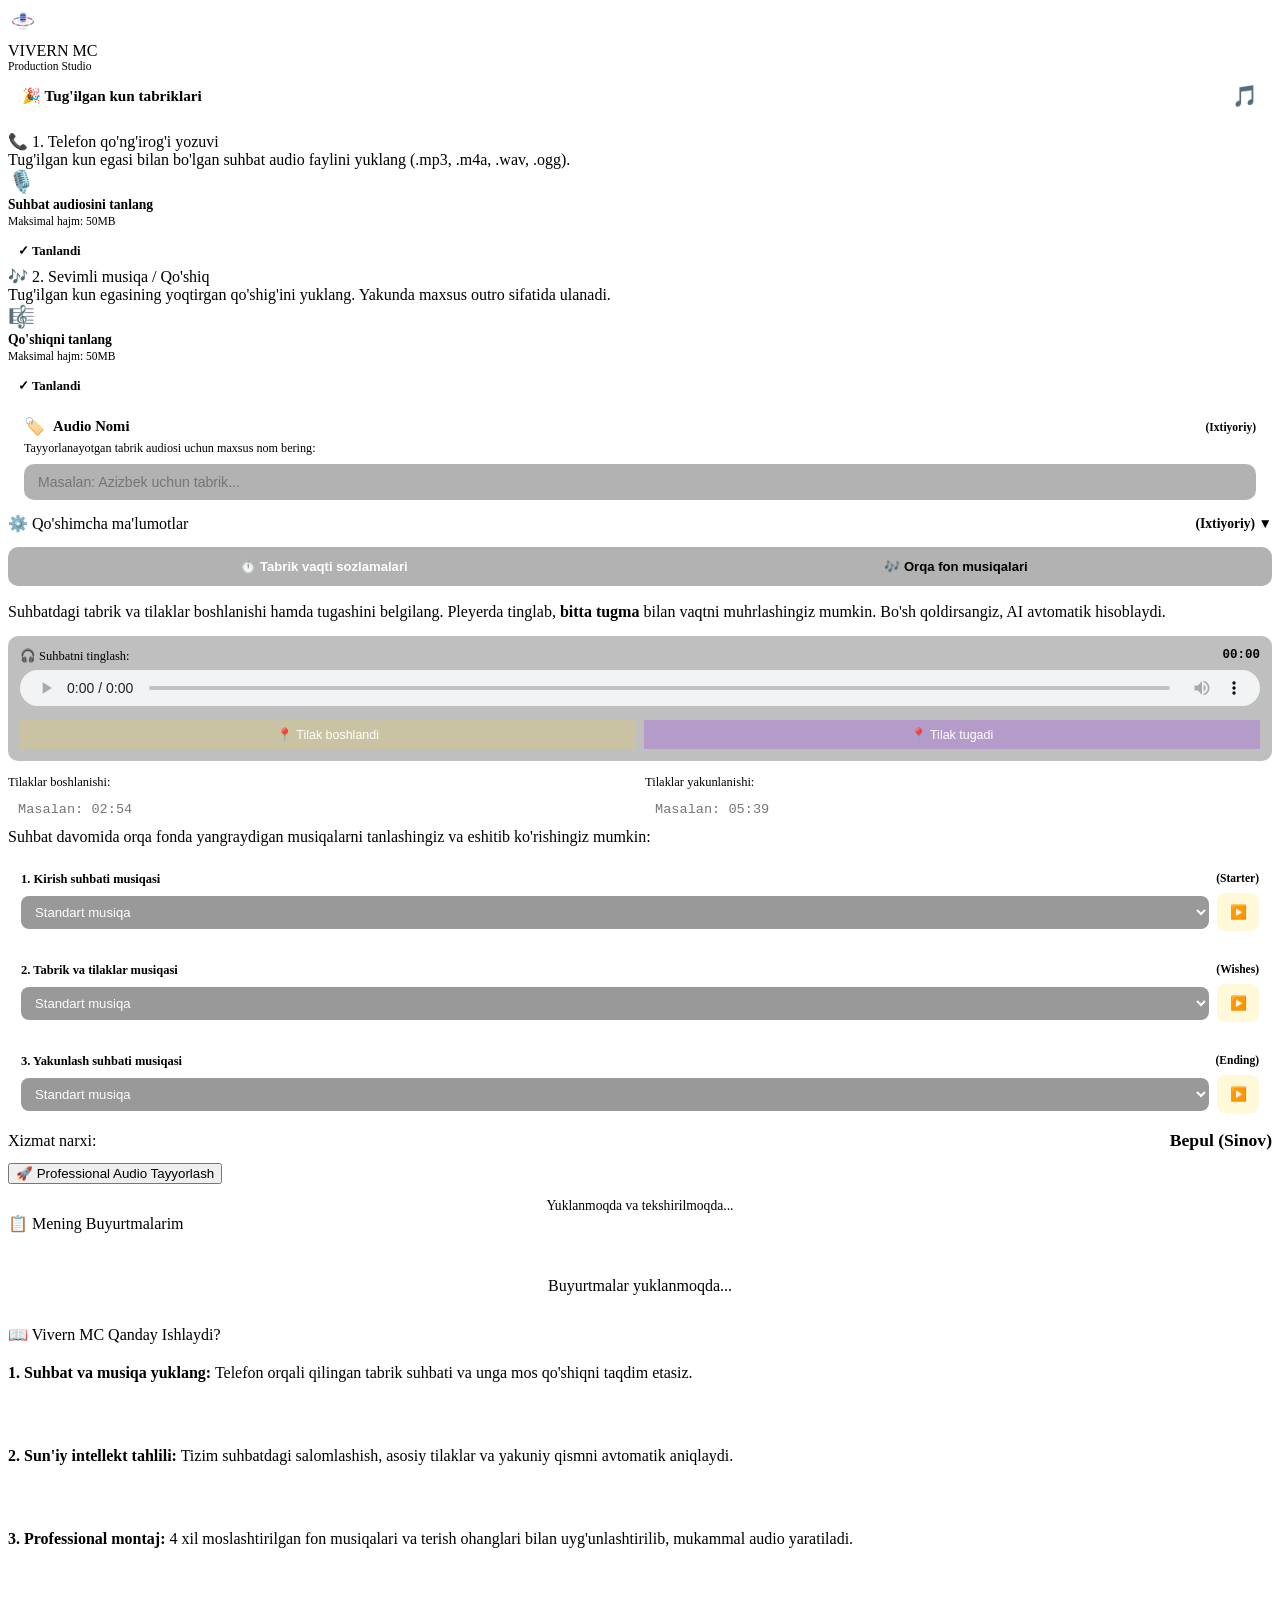
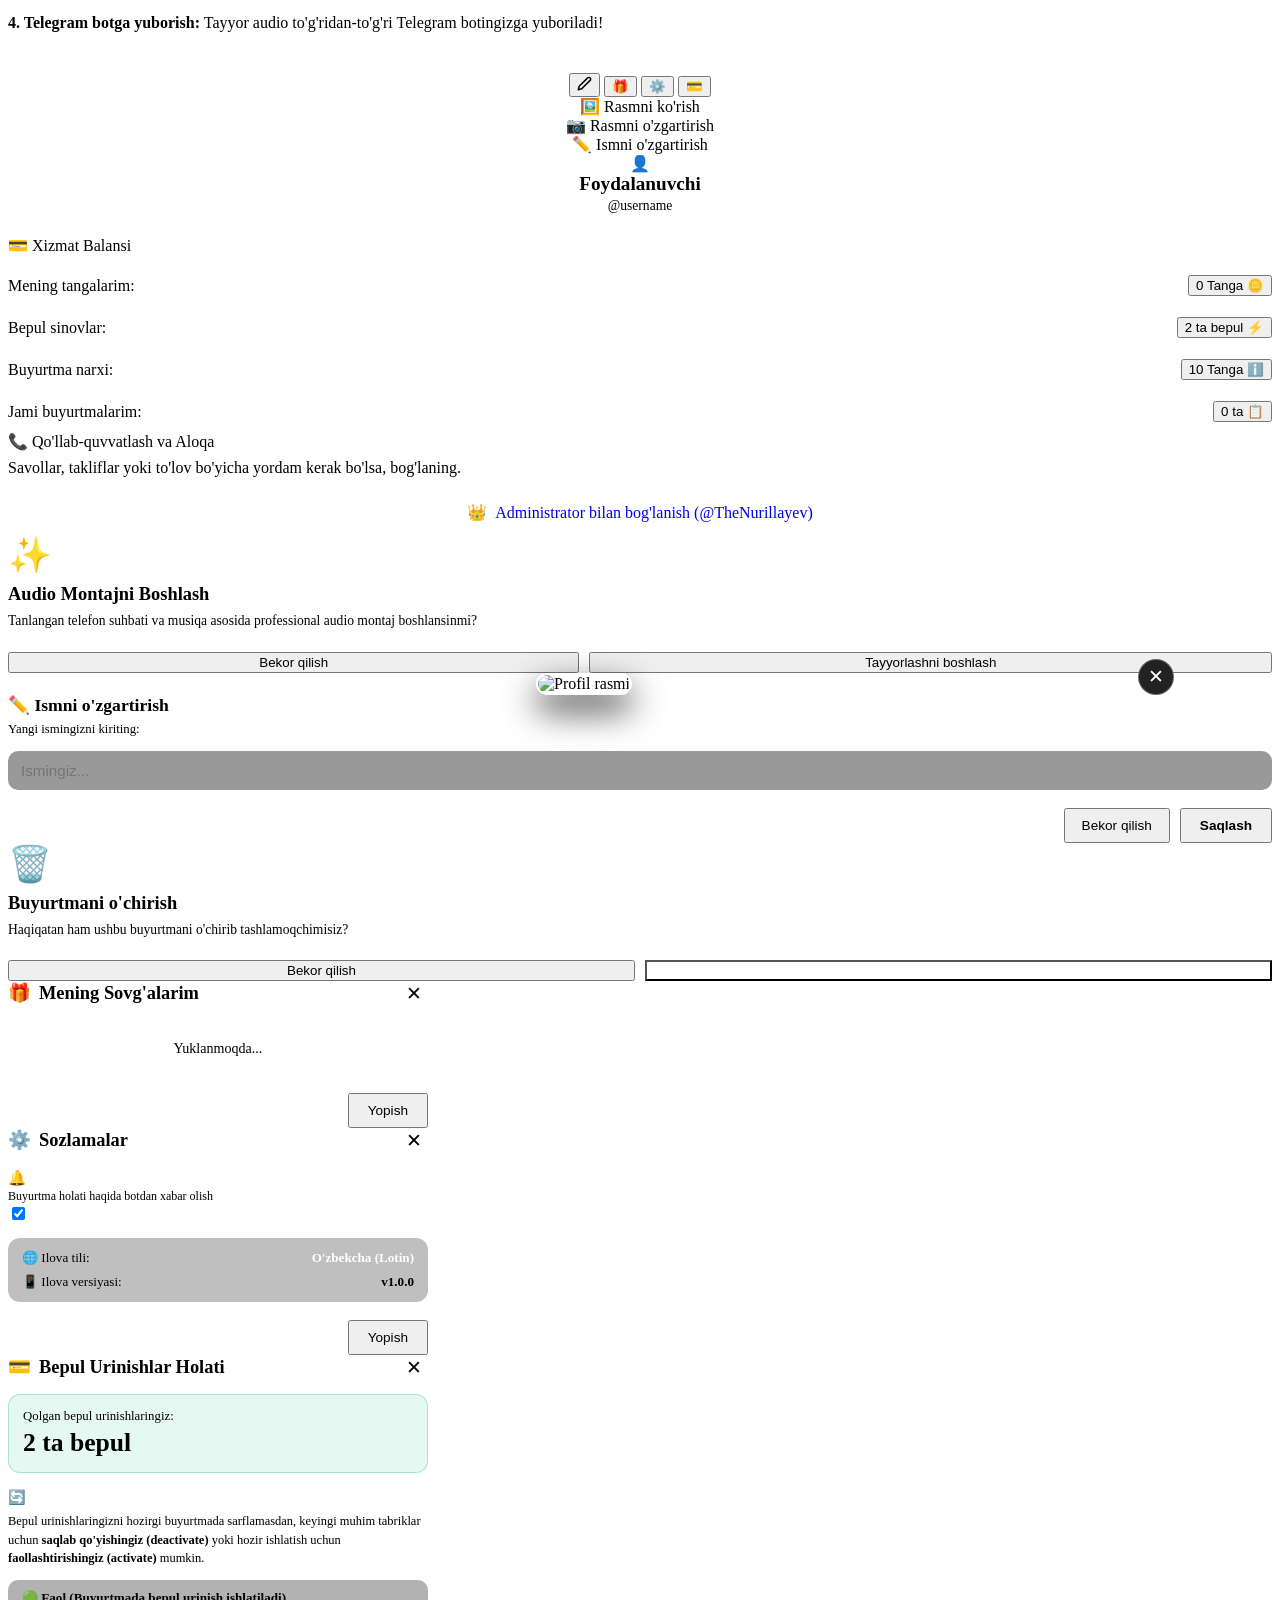
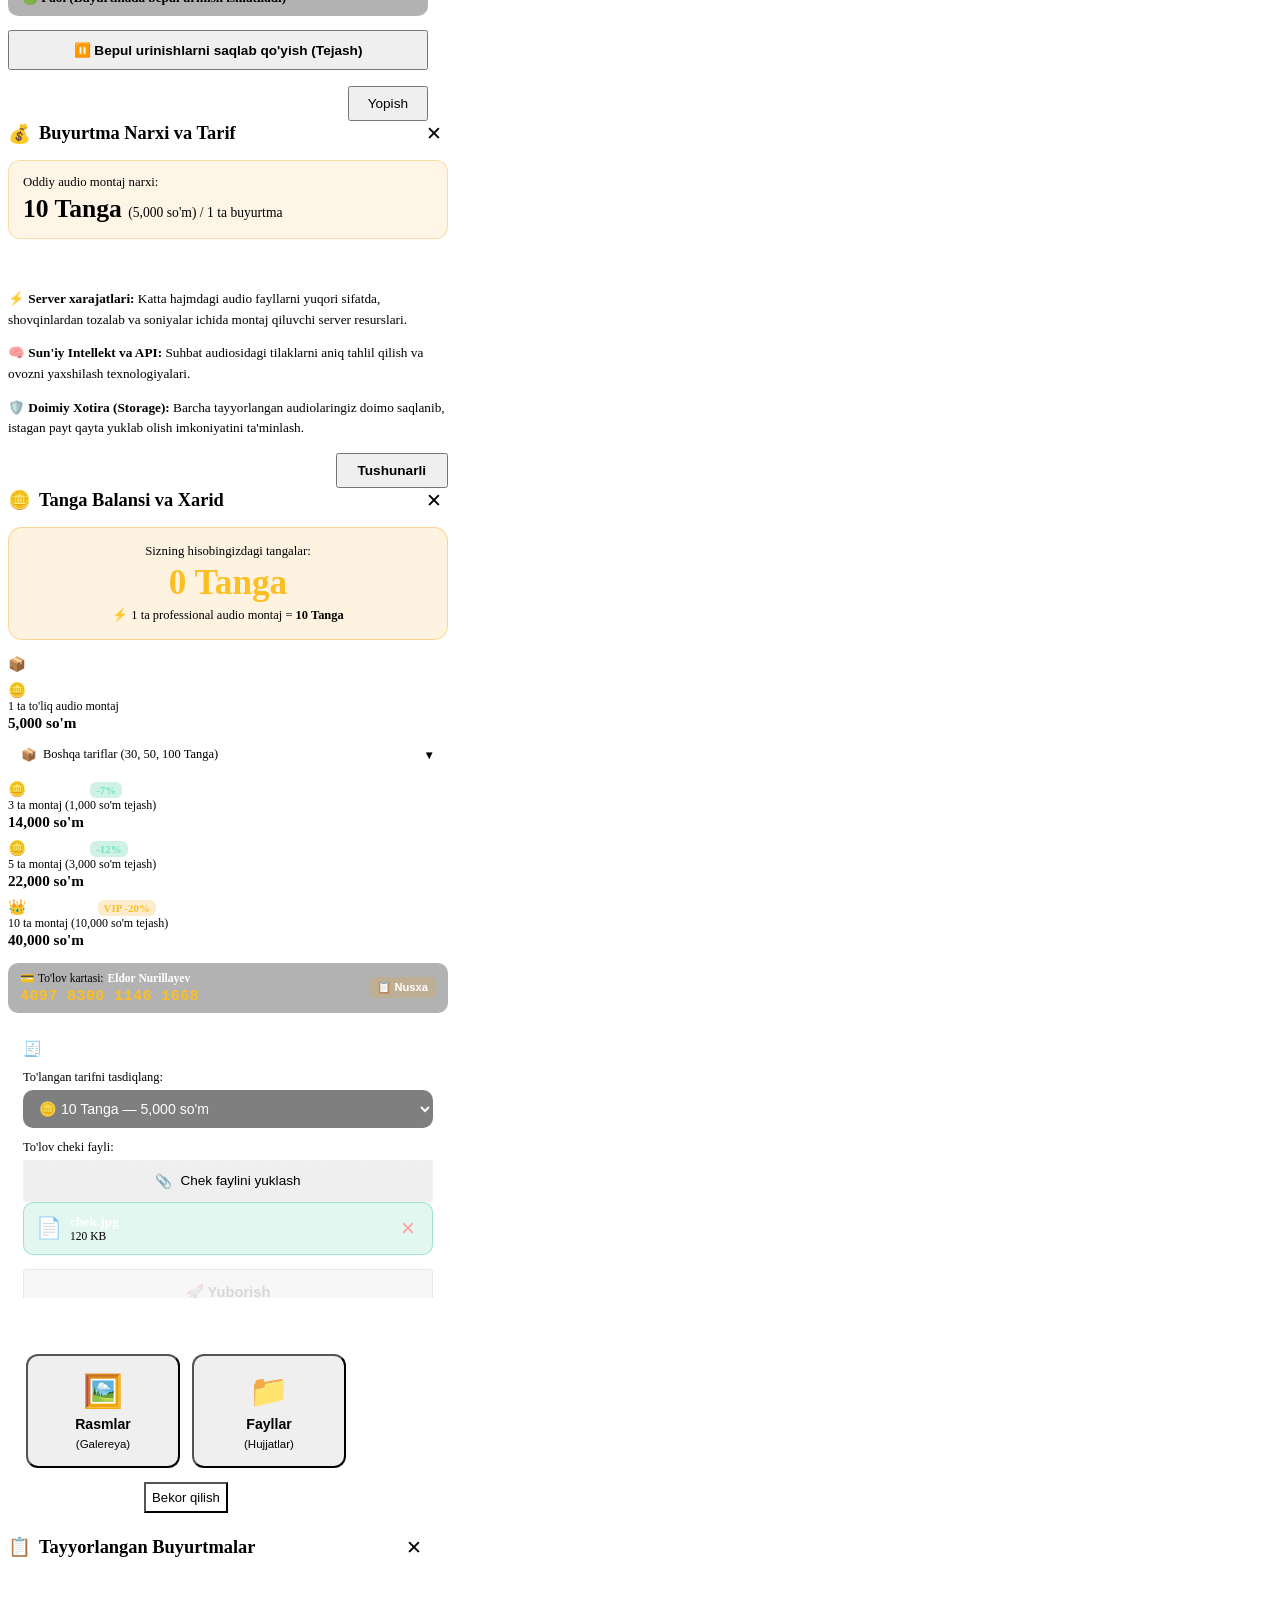
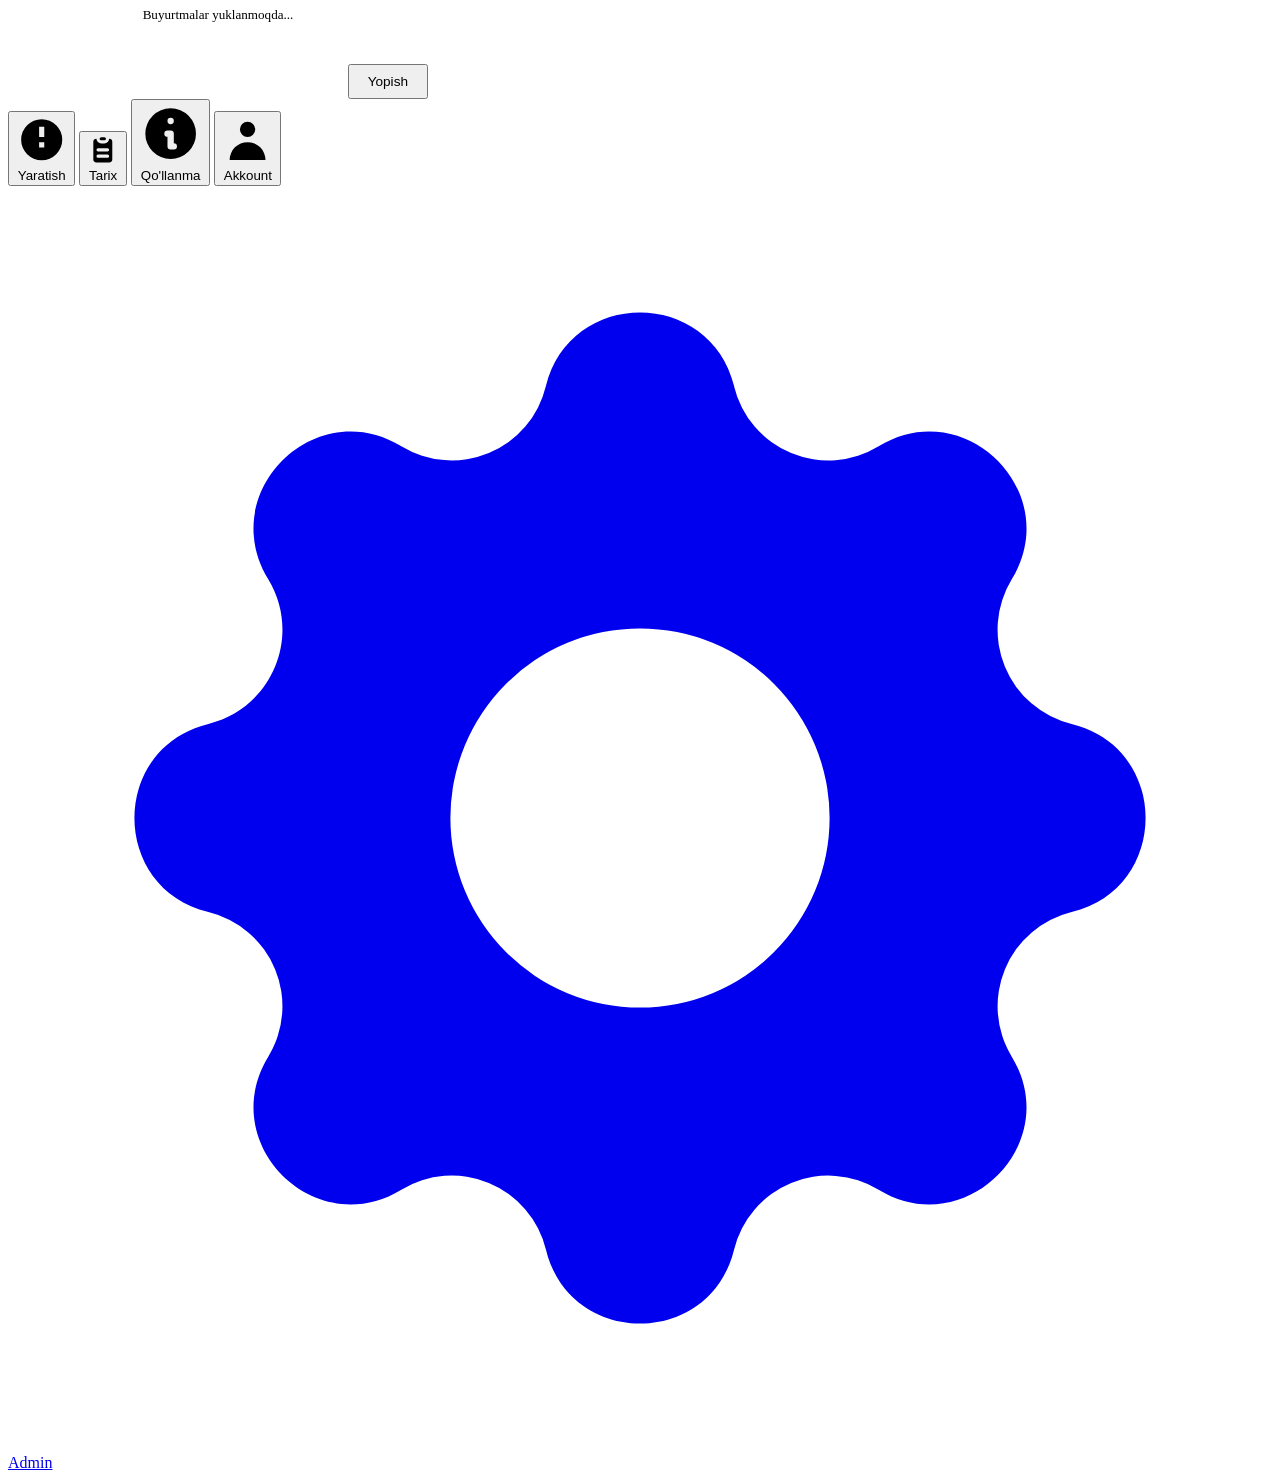
==== web/index.html @ ee648dfe "Implement 1.1x pop animation for all windows, add cache-busting version params and anti-cache middle" ====
<!DOCTYPE html>
<html lang="uz">
<head>
  <meta charset="UTF-8">
  <meta name="viewport" content="width=device-width, initial-scale=1.0, maximum-scale=1.0, user-scalable=no">
  <meta http-equiv="Cache-Control" content="no-cache, no-store, must-revalidate">
  <meta http-equiv="Pragma" content="no-cache">
  <meta http-equiv="Expires" content="0">
  <title>Vivern MC - Audio Production</title>
  <link rel="stylesheet" href="/static/css/app.css?v=20261123_11x">
  <script src="https://telegram.org/js/telegram-web-app.js"></script>
</head>
<body>
  <!-- Header -->
  <header>
    <div class="brand">
      <div class="brand-icon" title="Vivern MC Studio">
        <div class="futuristic-mic-wrap">
          <svg class="futuristic-mic-svg" viewBox="0 0 40 40" width="30" height="30" fill="none">
            <defs>
              <linearGradient id="cyberMicGrad" x1="0%" y1="0%" x2="100%" y2="100%">
                <stop offset="0%" stop-color="#38bdf8"/>
                <stop offset="45%" stop-color="#818cf8"/>
                <stop offset="100%" stop-color="#f59e0b"/>
              </linearGradient>
              <linearGradient id="cyberRingGrad" x1="0%" y1="0%" x2="100%" y2="100%">
                <stop offset="0%" stop-color="#f59e0b"/>
                <stop offset="50%" stop-color="#ec4899"/>
                <stop offset="100%" stop-color="#06b6d4"/>
              </linearGradient>
            </defs>
            <ellipse class="f-ring-1" cx="20" cy="18" rx="14" ry="5.5" stroke="url(#cyberRingGrad)" stroke-width="1.8" stroke-dasharray="6 3" fill="none"/>
            <g class="f-mic-core">
              <rect x="15.5" y="6" width="9" height="14" rx="4.5" fill="url(#cyberMicGrad)" stroke="#ffffff" stroke-width="0.8"/>
              <line x1="16.5" y1="9.5" x2="23.5" y2="9.5" stroke="#0f172a" stroke-width="1"/>
              <line x1="16.5" y1="12.5" x2="23.5" y2="12.5" stroke="#0f172a" stroke-width="1"/>
              <line x1="16.5" y1="15.5" x2="23.5" y2="15.5" stroke="#0f172a" stroke-width="1"/>
              <circle cx="20" cy="17.5" r="1" fill="#38bdf8" />
              <path d="M13 16 C13 21.5 27 21.5 27 16" stroke="#e2e8f0" stroke-width="1.5" stroke-linecap="round" fill="none"/>
              <line x1="20" y1="21.5" x2="20" y2="27" stroke="#e2e8f0" stroke-width="1.8" stroke-linecap="round"/>
              <ellipse cx="20" cy="27.5" rx="5.5" ry="1.6" fill="#e2e8f0"/>
            </g>
            <ellipse class="f-ring-2" cx="20" cy="18" rx="14" ry="5.5" stroke="url(#cyberMicGrad)" stroke-width="1.3" fill="none" opacity="0.7"/>
          </svg>
        </div>
      </div>
      <div>
        <div class="brand-title">VIVERN MC</div>
        <div style="font-size: 0.72rem; color: var(--text-muted);">Production Studio</div>
      </div>
    </div>
    <div class="user-badge" style="display:none;">
      <span id="user-name"></span>
      <span id="trial-badge"></span>
    </div>
  </header>

  <!-- Main Content Area -->
  <main>
    <div id="global-error" class="card hidden" style="background: rgba(239,68,68,0.15); border-color: var(--danger-color); color: #fca5a5;"></div>

    <!-- Page: Create Audio -->
    <div id="page-create" class="tab-content">
      <div class="status-banner" style="padding: 12px 14px; margin-bottom: 12px; display: flex; justify-content: space-between; align-items: center;">
        <div style="font-weight: 700; font-size: 0.95rem;">🎉 Tug'ilgan kun tabriklari</div>
        <div style="font-size: 1.3rem;">🎵</div>
      </div>

      <!-- Upload 1: Original Phone Call Recording -->
      <div class="card upload-card">
        <div class="card-title">
          <span>📞</span> 1. Telefon qo'ng'irog'i yozuvi
        </div>
        <div class="card-desc">
          Tug'ilgan kun egasi bilan bo'lgan suhbat audio faylini yuklang (.mp3, .m4a, .wav, .ogg).
        </div>
        <div class="upload-box" id="drop-original" onclick="document.getElementById('input-original').click()">
          <input type="file" id="input-original" accept="audio/*,.mp3,.m4a,.wav,.ogg,.aac" style="display:none">
          <div style="font-size: 1.35rem; margin-bottom: 2px;">🎙️</div>
          <div style="font-weight: 600; font-size: 0.85rem;">Suhbat audiosini tanlang</div>
          <div style="font-size: 0.72rem; color: var(--text-muted); margin-top: 2px;">Maksimal hajm: 50MB</div>
        </div>
        <div id="file-info-original" class="file-chosen hidden" style="padding: 8px 10px; margin-top: 6px;">
          <span id="filename-original" style="font-weight: 500; font-size: 0.8rem; word-break: break-all;"></span>
          <span style="color: var(--accent-emerald); font-weight: bold; font-size: 0.8rem;">✓ Tanlandi</span>
        </div>
      </div>

      <!-- Upload 2: Special Music -->
      <div class="card upload-card">
        <div class="card-title">
          <span>🎶</span> 2. Sevimli musiqa / Qo'shiq
        </div>
        <div class="card-desc">
          Tug'ilgan kun egasining yoqtirgan qo'shig'ini yuklang. Yakunda maxsus outro sifatida ulanadi.
        </div>
        <div class="upload-box" id="drop-special" onclick="document.getElementById('input-special').click()">
          <input type="file" id="input-special" accept="audio/*,.mp3,.m4a,.wav,.ogg,.aac" style="display:none">
          <div style="font-size: 1.35rem; margin-bottom: 2px;">🎼</div>
          <div style="font-weight: 600; font-size: 0.85rem;">Qo'shiqni tanlang</div>
          <div style="font-size: 0.72rem; color: var(--text-muted); margin-top: 2px;">Maksimal hajm: 50MB</div>
        </div>
        <div id="file-info-special" class="file-chosen hidden" style="padding: 8px 10px; margin-top: 6px;">
          <span id="filename-special" style="font-weight: 500; font-size: 0.8rem; word-break: break-all;"></span>
          <span style="color: var(--accent-emerald); font-weight: bold; font-size: 0.8rem;">✓ Tanlandi</span>
        </div>
      </div>

      <!-- Step 3 / Optional: Audio Nomi (Custom Audio Name) -->
      <div class="card" style="padding: 14px 16px;">
        <div style="font-weight: 600; font-size: 0.92rem; margin-bottom: 4px; display: flex; align-items: center; justify-content: space-between;">
          <div style="display: flex; align-items: center; gap: 8px;">
            <span style="font-size: 1.05rem; color: var(--accent-gold);">🏷️</span>
            <span>Audio Nomi</span>
          </div>
          <span style="font-size: 0.72rem; color: var(--text-muted);">(Ixtiyoriy)</span>
        </div>
        <div style="font-size: 0.76rem; color: var(--text-muted); margin-bottom: 8px;">
          Tayyorlanayotgan tabrik audiosi uchun maxsus nom bering:
        </div>
        <input 
          type="text" 
          id="input-audio-title" 
          maxlength="80" 
          placeholder="Masalan: Azizbek uchun tabrik..." 
          style="width: 100%; padding: 10px 14px; border-radius: 10px; background: rgba(0,0,0,0.3); border: 1px solid var(--border-color); color: #fff; font-size: 0.88rem; box-sizing: border-box;"
        />
      </div>

      <!-- Optional Extra Settings (Timing & Background Music) -->
      <div class="card">
        <div style="display: flex; justify-content: space-between; align-items: center; cursor: pointer;" onclick="toggleExtraSettings()">
          <div class="card-title" style="margin-bottom: 0;">
            <span>⚙️</span> Qo'shimcha ma'lumotlar
          </div>
          <span id="extra-settings-chevron" style="color: var(--accent-gold); font-size: 0.85rem; font-weight: 600;">(Ixtiyoriy) ▼</span>
        </div>
        <div id="extra-settings-content" class="hidden" style="margin-top: 14px;">
          <!-- 2 Sub-Tabs / Buttons -->
          <div style="display: flex; gap: 8px; margin-bottom: 14px; background: rgba(0,0,0,0.3); padding: 4px; border-radius: 10px; border: 1px solid var(--border-color);">
            <button type="button" id="tab-btn-timing" class="extra-tab-btn active" onclick="switchExtraTab('timing')" style="flex: 1; padding: 8px 10px; border-radius: 8px; border: none; font-size: 0.82rem; font-weight: 600; cursor: pointer; transition: all 0.2s; background: var(--accent-purple); color: #fff;">
              ⏱️ Tabrik vaqti sozlamalari
            </button>
            <button type="button" id="tab-btn-bgmusic" class="extra-tab-btn" onclick="switchExtraTab('bgmusic')" style="flex: 1; padding: 8px 10px; border-radius: 8px; border: none; font-size: 0.82rem; font-weight: 600; cursor: pointer; transition: all 0.2s; background: transparent; color: var(--text-muted);">
              🎶 Orqa fon musiqalari
            </button>
          </div>

          <!-- Section 1: Tabrik vaqti sozlamalari -->
          <div id="subtab-timing">
            <div class="card-desc" style="margin-bottom: 12px; line-height: 1.5;">
              Suhbatdagi tabrik va tilaklar boshlanishi hamda tugashini belgilang. Pleyerda tinglab, <b>bitta tugma</b> bilan vaqtni muhrlashingiz mumkin. Bo'sh qoldirsangiz, AI avtomatik hisoblaydi.
            </div>

            <!-- In-App Audio Player for Original Recording -->
            <div id="player-container" class="hidden" style="background: rgba(0,0,0,0.25); padding: 12px; border-radius: 10px; margin-bottom: 14px; border: 1px solid var(--border-color);">
              <div style="font-size: 0.78rem; color: var(--text-muted); margin-bottom: 6px; display: flex; justify-content: space-between;">
                <span>🎧 Suhbatni tinglash:</span>
                <span id="player-time-display" style="color: var(--accent-gold); font-family: monospace; font-weight: bold;">00:00</span>
              </div>
              <audio id="audio-preview-original" controls style="width: 100%; height: 36px; border-radius: 6px; margin-bottom: 10px;"></audio>
              
              <div style="display: grid; grid-template-columns: 1fr 1fr; gap: 8px;">
                <button type="button" class="btn" style="background: rgba(255,215,0,0.15); border: 1px solid var(--accent-gold); color: #fff; font-size: 0.78rem; padding: 7px 5px; cursor: pointer;" onclick="markCurrentTimeToWishesStart()">
                  📍 Tilak boshlandi
                </button>
                <button type="button" class="btn" style="background: rgba(147,51,234,0.25); border: 1px solid var(--accent-purple); color: #fff; font-size: 0.78rem; padding: 7px 5px; cursor: pointer;" onclick="markCurrentTimeToWishesEnd()">
                  📍 Tilak tugadi
                </button>
              </div>
            </div>

            <div style="display: grid; grid-template-columns: 1fr 1fr; gap: 10px;">
              <div>
                <label style="font-size: 0.78rem; color: var(--text-muted); display: block; margin-bottom: 4px;">Tilaklar boshlanishi:</label>
                <input type="text" id="input-wishes-start" placeholder="Masalan: 02:54" style="width: 100%; padding: 8px 10px; background: rgba(255,255,255,0.05); border: 1px solid var(--border-color); border-radius: 8px; color: #fff; font-size: 0.85rem; font-family: monospace;">
              </div>
              <div>
                <label style="font-size: 0.78rem; color: var(--text-muted); display: block; margin-bottom: 4px;">Tilaklar yakunlanishi:</label>
                <input type="text" id="input-wishes-end" placeholder="Masalan: 05:39" style="width: 100%; padding: 8px 10px; background: rgba(255,255,255,0.05); border: 1px solid var(--border-color); border-radius: 8px; color: #fff; font-size: 0.85rem; font-family: monospace;">
              </div>
            </div>
          </div>

          <!-- Section 2: Orqa fon musiqalari -->
          <div id="subtab-bgmusic" class="hidden">
            <div class="card-desc" style="margin-bottom: 12px; line-height: 1.5;">
              Suhbat davomida orqa fonda yangraydigan musiqalarni tanlashingiz va eshitib ko'rishingiz mumkin:
            </div>

            <!-- Starter Music -->
            <div style="background: rgba(255,255,255,0.03); padding: 10px 12px; border-radius: 10px; margin-bottom: 10px; border: 1px solid rgba(255,255,255,0.08); box-sizing: border-box;">
              <label style="font-size: 0.78rem; font-weight: 600; color: var(--text-muted); display: flex; justify-content: space-between; margin-bottom: 6px;">
                <span>1. Kirish suhbati musiqasi</span>
                <span style="color: var(--accent-gold); font-size: 0.72rem;">(Starter)</span>
              </label>
              <div style="display: flex; gap: 8px; align-items: center; width: 100%; box-sizing: border-box;">
                <select id="select-starter-music" style="flex: 1 1 0; min-width: 0; width: 100%; padding: 8px 10px; background: rgba(0,0,0,0.4); border: 1px solid var(--border-color); border-radius: 8px; color: #fff; font-size: 0.82rem; text-overflow: ellipsis; white-space: nowrap; overflow: hidden;" onchange="onBgMusicSelectChange('starter')">
                  <option value="">Standart musiqa</option>
                </select>
                <button type="button" id="btn-preview-starter" class="btn" style="flex: 0 0 42px; width: 42px; height: 38px; padding: 0; display: inline-flex; align-items: center; justify-content: center; font-size: 0.85rem; background: rgba(255,215,0,0.15); border: 1px solid var(--accent-gold); color: #fff; border-radius: 8px; flex-shrink: 0;" onclick="togglePlayBgPreview('starter')">
                  ▶️
                </button>
              </div>
            </div>

            <!-- Wishes Music -->
            <div style="background: rgba(255,255,255,0.03); padding: 10px 12px; border-radius: 10px; margin-bottom: 10px; border: 1px solid rgba(255,255,255,0.08); box-sizing: border-box;">
              <label style="font-size: 0.78rem; font-weight: 600; color: var(--text-muted); display: flex; justify-content: space-between; margin-bottom: 6px;">
                <span>2. Tabrik va tilaklar musiqasi</span>
                <span style="color: var(--accent-gold); font-size: 0.72rem;">(Wishes)</span>
              </label>
              <div style="display: flex; gap: 8px; align-items: center; width: 100%; box-sizing: border-box;">
                <select id="select-wishes-music" style="flex: 1 1 0; min-width: 0; width: 100%; padding: 8px 10px; background: rgba(0,0,0,0.4); border: 1px solid var(--border-color); border-radius: 8px; color: #fff; font-size: 0.82rem; text-overflow: ellipsis; white-space: nowrap; overflow: hidden;" onchange="onBgMusicSelectChange('wishes')">
                  <option value="">Standart musiqa</option>
                </select>
                <button type="button" id="btn-preview-wishes" class="btn" style="flex: 0 0 42px; width: 42px; height: 38px; padding: 0; display: inline-flex; align-items: center; justify-content: center; font-size: 0.85rem; background: rgba(255,215,0,0.15); border: 1px solid var(--accent-gold); color: #fff; border-radius: 8px; flex-shrink: 0;" onclick="togglePlayBgPreview('wishes')">
                  ▶️
                </button>
              </div>
            </div>

            <!-- Ending Music -->
            <div style="background: rgba(255,255,255,0.03); padding: 10px 12px; border-radius: 10px; margin-bottom: 6px; border: 1px solid rgba(255,255,255,0.08); box-sizing: border-box;">
              <label style="font-size: 0.78rem; font-weight: 600; color: var(--text-muted); display: flex; justify-content: space-between; margin-bottom: 6px;">
                <span>3. Yakunlash suhbati musiqasi</span>
                <span style="color: var(--accent-gold); font-size: 0.72rem;">(Ending)</span>
              </label>
              <div style="display: flex; gap: 8px; align-items: center; width: 100%; box-sizing: border-box;">
                <select id="select-ending-music" style="flex: 1 1 0; min-width: 0; width: 100%; padding: 8px 10px; background: rgba(0,0,0,0.4); border: 1px solid var(--border-color); border-radius: 8px; color: #fff; font-size: 0.82rem; text-overflow: ellipsis; white-space: nowrap; overflow: hidden;" onchange="onBgMusicSelectChange('ending')">
                  <option value="">Standart musiqa</option>
                </select>
                <button type="button" id="btn-preview-ending" class="btn" style="flex: 0 0 42px; width: 42px; height: 38px; padding: 0; display: inline-flex; align-items: center; justify-content: center; font-size: 0.85rem; background: rgba(255,215,0,0.15); border: 1px solid var(--accent-gold); color: #fff; border-radius: 8px; flex-shrink: 0;" onclick="togglePlayBgPreview('ending')">
                  ▶️
                </button>
              </div>
            </div>
          </div>
        </div>
      </div>

      <!-- Price & Order summary -->
      <div class="card">
        <div style="display: flex; justify-content: space-between; align-items: center; margin-bottom: 12px;">
          <span style="color: var(--text-muted);">Xizmat narxi:</span>
          <span id="order-price-label" style="font-weight: 700; color: var(--accent-gold); font-size: 1.1rem;">Bepul (Sinov)</span>
        </div>
        <button id="btn-submit-order" class="btn btn-primary" onclick="openConfirmModal()">
          🚀 Professional Audio Tayyorlash
        </button>
        <div id="upload-progress-container" class="hidden" style="margin-top: 14px; text-align: center;">
          <div class="spinner"></div>
          <div id="upload-progress-text" style="font-size: 0.85rem; margin-top: 8px; color: var(--text-muted);">
            Yuklanmoqda va tekshirilmoqda...
          </div>
        </div>
      </div>
    </div>

    <!-- Page: Orders History -->
    <div id="page-orders" class="tab-content hidden">
      <div class="card-title" style="margin-bottom: 14px;">
        <span>📋</span> Mening Buyurtmalarim
      </div>
      <div id="orders-list">
        <div style="text-align:center; padding: 30px; color: var(--text-muted);">
          Buyurtmalar yuklanmoqda...
        </div>
      </div>
    </div>

    <!-- Page: Instructions -->
    <div id="page-instructions" class="tab-content hidden">
      <div class="card">
        <div class="card-title">📖 Vivern MC Qanday Ishlaydi?</div>
        <div class="card-desc" style="margin-top: 10px; line-height: 1.6;">
          <p><b>1. Suhbat va musiqa yuklang:</b> Telefon orqali qilingan tabrik suhbati va unga mos qo'shiqni taqdim etasiz.</p>
          <br>
          <p><b>2. Sun'iy intellekt tahlili:</b> Tizim suhbatdagi salomlashish, asosiy tilaklar va yakuniy qismni avtomatik aniqlaydi.</p>
          <br>
          <p><b>3. Professional montaj:</b> 4 xil moslashtirilgan fon musiqalari va terish ohanglari bilan uyg'unlashtirilib, mukammal audio yaratiladi.</p>
          <br>
          <p><b>4. Telegram botga yuborish:</b> Tayyor audio to'g'ridan-to'g'ri Telegram botingizga yuboriladi!</p>
        </div>
      </div>
    </div>

    <!-- Page: Account Details -->
    <div id="page-account" class="tab-content hidden">
      <div class="card" style="position: relative; text-align: center; padding: 22px 20px; min-height: 180px; display: flex; flex-direction: column; justify-content: center; align-items: center; box-sizing: border-box;">
        <!-- Vertical Actions Stack: Pencil, Gift, Settings, Balance (Images 2 & 4) -->
        <div class="profile-actions-stack">
          <button type="button" class="btn-profile-action" onclick="toggleProfileEditMenu(event)" title="Profilni tahrirlash">
            <svg viewBox="0 0 24 24" width="15" height="15" stroke="currentColor" stroke-width="2.3" fill="none" stroke-linecap="round" stroke-linejoin="round">
              <path d="M17 3a2.828 2.828 0 1 1 4 4L7.5 20.5 2 22l1.5-5.5L17 3z"></path>
            </svg>
          </button>
          <button type="button" class="btn-profile-action" onclick="openUserGiftsModal()" title="Sovg'alar">
            🎁
          </button>
          <button type="button" class="btn-profile-action" onclick="openUserSettingsModal()" title="Sozlamalar">
            ⚙️
          </button>
          <button type="button" class="btn-profile-action" onclick="openCoinBalanceModal()" title="Tanga Balansi">
            💳
          </button>
        </div>

        <!-- Dropdown Menu (Image 2) -->
        <div id="profile-edit-menu" class="profile-edit-dropdown hidden">
          <div class="profile-edit-item" onclick="openFullProfilePhoto()">
            <span>🖼️</span> Rasmni ko'rish
          </div>
          <div class="profile-edit-item" onclick="triggerProfilePhotoUpload()">
            <span>📷</span> Rasmni o'zgartirish
          </div>
          <div class="profile-edit-item" onclick="openChangeNameModal()">
            <span>✏️</span> Ismni o'zgartirish
          </div>
        </div>

        <div class="acc-avatar-wrapper" onclick="openFullProfilePhoto()" title="Profil rasmi">
          <div id="acc-avatar" class="acc-avatar-img">👤</div>
        </div>
        <input type="file" id="input-profile-photo" accept="image/*" style="display:none;" onchange="handleProfilePhotoSelected(event)">
        <div style="font-size: 1.2rem; font-weight: 700;" id="acc-name">Foydalanuvchi</div>
        <div style="font-size: 0.85rem; color: var(--text-muted); margin-top: 3px;" id="acc-username">@username</div>
      </div>

      <div class="card">
        <div class="card-title"><span>💳</span> Xizmat Balansi</div>
        
        <!-- Tangalar Balansi qatori (Image 4 & 5) -->
        <div style="display: flex; justify-content: space-between; align-items: center; margin-top: 10px; padding: 10px 0; border-bottom: 1px solid rgba(255,255,255,0.06);">
          <span style="color: var(--text-muted);">Mening tangalarim:</span>
          <button type="button" id="acc-coins-btn" class="btn-balance-pill pill-gold" onclick="openCoinBalanceModal()">
            <span id="acc-coins-status">0 Tanga</span> 🪙
          </button>
        </div>

        <!-- Bepul sinovlar qatori (Image 5: Lightning or Battery icon) -->
        <div style="display: flex; justify-content: space-between; align-items: center; padding: 10px 0; border-bottom: 1px solid rgba(255,255,255,0.06);">
          <span style="color: var(--text-muted);">Bepul sinovlar:</span>
          <button type="button" id="acc-trial-btn" class="btn-balance-pill pill-green" onclick="openTrialBalanceModal()">
            <span id="acc-trial-status">2 ta bepul</span> <span id="acc-trial-icon">⚡</span>
          </button>
        </div>

        <!-- Buyurtma narxi qatori (Item 5: 10 ta Tanga) -->
        <div style="display: flex; justify-content: space-between; align-items: center; padding: 10px 0; border-bottom: 1px solid rgba(255,255,255,0.06);">
          <span style="color: var(--text-muted);">Buyurtma narxi:</span>
          <button type="button" class="btn-balance-pill pill-orange" onclick="openPriceExplanationModal()">
            <span>10 Tanga</span> ℹ️
          </button>
        </div>

        <div style="display: flex; justify-content: space-between; align-items: center; padding: 10px 0;">
          <span style="color: var(--text-muted);">Jami buyurtmalarim:</span>
          <button type="button" id="acc-orders-btn" class="btn-balance-pill pill-blue" onclick="openCompletedOrdersModal()">
            <span id="acc-total-orders">0 ta</span> 📋
          </button>
        </div>
      </div>

      <div class="card">
        <div class="card-title"><span>📞</span> Qo'llab-quvvatlash va Aloqa</div>
        <div class="card-desc" style="margin: 8px 0 14px;">
          Savollar, takliflar yoki to'lov bo'yicha yordam kerak bo'lsa, bog'laning.
        </div>
        <a href="https://t.me/TheNurillayev" target="_blank" class="btn btn-secondary" style="display: flex; align-items: center; justify-content: center; gap: 8px; text-decoration: none; padding: 12px; border-radius: 10px;">
          <span>👑</span> Administrator bilan bog'lanish (@TheNurillayev)
        </a>
      </div>
    </div>
  </main>

  <!-- Confirmation Modal -->
  <div id="modal-confirm" class="modal-overlay hidden">
    <div class="modal-card">
      <div style="font-size: 2.2rem; margin-bottom: 8px;">✨</div>
      <div style="font-weight: 700; font-size: 1.15rem; margin-bottom: 6px;">Audio Montajni Boshlash</div>
      <div style="font-size: 0.85rem; color: var(--text-muted); line-height: 1.5; margin-bottom: 20px;">
        Tanlangan telefon suhbati va musiqa asosida professional audio montaj boshlansinmi?
      </div>
      <div style="display: flex; gap: 10px;">
        <button class="btn btn-secondary" style="flex: 1;" onclick="closeConfirmModal()">Bekor qilish</button>
        <button class="btn btn-primary" style="flex: 1.2;" onclick="proceedSubmitAudioOrder()">Tayyorlashni boshlash</button>
      </div>
    </div>
  </div>

  <!-- Modal: View Profile Photo (Open photo) -->
  <div id="modal-view-photo" class="modal-overlay hidden" onclick="if(event.target === this) closeViewPhotoModal()">
    <div style="position: relative; max-width: 90vw; max-height: 85vh; text-align: center;">
      <button onclick="closeViewPhotoModal()" style="position: absolute; top: -14px; right: -14px; width: 36px; height: 36px; border-radius: 50%; background: #222; border: 1px solid rgba(255,255,255,0.3); color: #fff; font-size: 1.2rem; cursor: pointer; display: flex; align-items: center; justify-content: center; z-index: 10;">✕</button>
      <img id="view-photo-img" src="" alt="Profil rasmi" style="max-width: 85vw; max-height: 75vh; border-radius: 16px; object-fit: contain; box-shadow: 0 15px 35px rgba(0,0,0,0.8); border: 2px solid rgba(255,255,255,0.15);">
    </div>
  </div>

  <!-- Modal: Change Profile Name -->
  <div id="modal-change-name" class="modal-overlay hidden" onclick="if(event.target === this) closeChangeNameModal()">
    <div class="modal-card" style="text-align: left;">
      <div style="font-weight: 700; font-size: 1.1rem; margin-bottom: 6px; color: var(--text-main);">✏️ Ismni o'zgartirish</div>
      <div style="font-size: 0.8rem; color: var(--text-muted); margin-bottom: 14px;">Yangi ismingizni kiriting:</div>
      <input 
        type="text" 
        id="input-change-name" 
        style="width: 100%; padding: 11px 13px; margin-bottom: 18px; border-radius: 10px; background: rgba(0,0,0,0.4); border: 1px solid var(--border-color); color: #fff; font-size: 0.95rem; box-sizing: border-box;" 
        placeholder="Ismingiz..."
        onkeydown="if(event.key === 'Enter') submitChangeName()"
      />
      <div style="display: flex; justify-content: flex-end; gap: 10px;">
        <button onclick="closeChangeNameModal()" class="btn btn-secondary" style="width: auto; padding: 8px 16px; font-size: 0.85rem;">Bekor qilish</button>
        <button onclick="submitChangeName()" class="btn btn-primary" style="width: auto; padding: 8px 18px; font-size: 0.85rem; font-weight: 700;">Saqlash</button>
      </div>
    </div>
  </div>

  <!-- Modal: Delete Order Confirmation (Image 4) -->
  <div id="modal-delete-order" class="modal-overlay hidden" onclick="if(event.target === this) closeDeleteOrderModal()">
    <div class="modal-card">
      <div style="font-size: 2.2rem; margin-bottom: 8px;">🗑️</div>
      <div style="font-weight: 700; font-size: 1.15rem; margin-bottom: 6px;">Buyurtmani o'chirish</div>
      <div style="font-size: 0.85rem; color: var(--text-muted); line-height: 1.5; margin-bottom: 20px;">
        Haqiqatan ham ushbu buyurtmani o'chirib tashlamoqchimisiz?
      </div>
      <div style="display: flex; gap: 10px;">
        <button class="btn btn-secondary" style="flex: 1;" onclick="closeDeleteOrderModal()">Bekor qilish</button>
        <button id="btn-confirm-delete-order" class="btn" style="flex: 1; background: var(--danger-color); color: #fff; font-weight: 700;" onclick="confirmDeleteOrder()">O'chirish</button>
      </div>
    </div>
  </div>

  <!-- Modal: User Gifts (Image 2) -->
  <div id="modal-user-gifts" class="modal-overlay hidden" onclick="if(event.target === this) closeUserGiftsModal()">
    <div class="modal-card" style="text-align: left; max-width: 420px;">
      <div style="display: flex; justify-content: space-between; align-items: center; margin-bottom: 14px;">
        <div style="font-weight: 700; font-size: 1.15rem; color: var(--text-main); display: flex; align-items: center; gap: 8px;">
          <span>🎁</span> Mening Sovg'alarim
        </div>
        <button onclick="closeUserGiftsModal()" style="background: none; border: none; color: var(--text-muted); font-size: 1.2rem; cursor: pointer;">✕</button>
      </div>
      <div id="user-gifts-content">
        <div style="text-align:center; padding: 20px 10px; color: var(--text-muted); font-size: 0.88rem;">
          Yuklanmoqda...
        </div>
      </div>
      <div style="margin-top: 16px; text-align: right;">
        <button onclick="closeUserGiftsModal()" class="btn btn-secondary" style="width: auto; padding: 8px 18px; font-size: 0.85rem;">Yopish</button>
      </div>
    </div>
  </div>

  <!-- Modal: User Settings (Image 2) -->
  <div id="modal-user-settings" class="modal-overlay hidden" onclick="if(event.target === this) closeUserSettingsModal()">
    <div class="modal-card" style="text-align: left; max-width: 420px;">
      <div style="display: flex; justify-content: space-between; align-items: center; margin-bottom: 16px;">
        <div style="font-weight: 700; font-size: 1.15rem; color: var(--text-main); display: flex; align-items: center; gap: 8px;">
          <span>⚙️</span> Sozlamalar
        </div>
        <button onclick="closeUserSettingsModal()" style="background: none; border: none; color: var(--text-muted); font-size: 1.2rem; cursor: pointer;">✕</button>
      </div>
      
      <div class="toggle-switch-wrapper" style="margin-bottom: 14px;">
        <div>
          <div style="font-weight: 600; font-size: 0.92rem; color: #fff;">🔔 Bildirishnomalar</div>
          <div style="font-size: 0.75rem; color: var(--text-muted); margin-top: 2px;">
            Buyurtma holati haqida botdan xabar olish
          </div>
        </div>
        <label class="toggle-switch">
          <input type="checkbox" id="setting-toggle-notifs" onchange="toggleNotificationsSetting(event)" checked>
          <span class="toggle-slider"></span>
        </label>
      </div>

      <div style="background: rgba(0,0,0,0.25); border: 1px solid var(--border-color); border-radius: 12px; padding: 12px 14px; font-size: 0.82rem; color: var(--text-muted); display: flex; flex-direction: column; gap: 8px;">
        <div style="display: flex; justify-content: space-between;">
          <span>🌐 Ilova tili:</span>
          <b style="color: #fff;">O'zbekcha (Lotin)</b>
        </div>
        <div style="display: flex; justify-content: space-between;">
          <span>📱 Ilova versiyasi:</span>
          <b style="color: var(--accent-gold);">v1.0.0</b>
        </div>
      </div>

      <div style="margin-top: 18px; text-align: right;">
        <button onclick="closeUserSettingsModal()" class="btn btn-secondary" style="width: auto; padding: 8px 18px; font-size: 0.85rem;">Yopish</button>
      </div>
    </div>
  </div>

  <!-- Modal: Trial Balance & Save for Later Toggle (Image 3) -->
  <div id="modal-trial-balance" class="modal-overlay hidden" onclick="if(event.target === this) closeTrialBalanceModal()">
    <div class="modal-card" style="text-align: left; max-width: 420px;">
      <div style="display: flex; justify-content: space-between; align-items: center; margin-bottom: 14px;">
        <div style="font-weight: 700; font-size: 1.15rem; color: var(--text-main); display: flex; align-items: center; gap: 8px;">
          <span>💳</span> Bepul Urinishlar Holati
        </div>
        <button onclick="closeTrialBalanceModal()" style="background: none; border: none; color: var(--text-muted); font-size: 1.2rem; cursor: pointer;">✕</button>
      </div>
      
      <div style="background: rgba(16, 185, 129, 0.1); border: 1px solid rgba(16, 185, 129, 0.3); border-radius: 12px; padding: 14px; margin-bottom: 16px;">
        <div style="font-size: 0.8rem; color: var(--text-muted);">Qolgan bepul urinishlaringiz:</div>
        <div id="modal-trial-count-display" style="font-size: 1.6rem; font-weight: 800; color: var(--accent-emerald); margin-top: 4px;">
          2 ta bepul
        </div>
      </div>

      <div style="margin-bottom: 16px;">
        <div style="font-weight: 600; font-size: 0.88rem; margin-bottom: 6px; color: #fff;">
          🔄 Bepul urinishlardan foydalanish rejimi:
        </div>
        <div style="font-size: 0.78rem; color: var(--text-muted); line-height: 1.5; margin-bottom: 12px;">
          Bepul urinishlaringizni hozirgi buyurtmada sarflamasdan, keyingi muhim tabriklar uchun <b>saqlab qo'yishingiz (deactivate)</b> yoki hozir ishlatish uchun <b>faollashtirishingiz (activate)</b> mumkin.
        </div>
        <div id="trial-save-mode-badge" style="padding: 10px 14px; border-radius: 10px; font-size: 0.82rem; font-weight: 600; background: rgba(0,0,0,0.3); border: 1px solid var(--border-color); display: flex; align-items: center; gap: 8px; margin-bottom: 14px;">
          🟢 Faol (Buyurtmada bepul urinish ishlatiladi)
        </div>
        <button type="button" id="btn-toggle-save-trials" onclick="toggleSaveTrialsAction()" class="btn btn-primary" style="width: 100%; padding: 10px; font-size: 0.85rem; font-weight: 700;">
          ⏸️ Bepul urinishlarni saqlab qo'yish (Tejash)
        </button>
      </div>

      <div style="text-align: right;">
        <button onclick="closeTrialBalanceModal()" class="btn btn-secondary" style="width: auto; padding: 8px 18px; font-size: 0.85rem;">Yopish</button>
      </div>
    </div>
  </div>

  <!-- Modal: Price Explanation (Image 3) -->
  <div id="modal-price-explanation" class="modal-overlay hidden" onclick="if(event.target === this) closePriceExplanationModal()">
    <div class="modal-card" style="text-align: left; max-width: 440px;">
      <div style="display: flex; justify-content: space-between; align-items: center; margin-bottom: 14px;">
        <div style="font-weight: 700; font-size: 1.15rem; color: var(--text-main); display: flex; align-items: center; gap: 8px;">
          <span>💰</span> Buyurtma Narxi va Tarif
        </div>
        <button onclick="closePriceExplanationModal()" style="background: none; border: none; color: var(--text-muted); font-size: 1.2rem; cursor: pointer;">✕</button>
      </div>

      <div style="background: rgba(245, 158, 11, 0.1); border: 1px solid rgba(245, 158, 11, 0.3); border-radius: 12px; padding: 14px; margin-bottom: 16px;">
        <div style="font-size: 0.8rem; color: var(--text-muted);">Oddiy audio montaj narxi:</div>
        <div style="font-size: 1.6rem; font-weight: 800; color: var(--accent-gold); margin-top: 4px;">
          10 Tanga <span style="font-size: 0.85rem; font-weight: 500; color: var(--text-muted);">(5,000 so'm) / 1 ta buyurtma</span>
        </div>
      </div>

      <div style="font-size: 0.83rem; color: var(--text-muted); line-height: 1.55; margin-bottom: 14px;">
        <div style="font-weight: 600; color: #fff; margin-bottom: 8px;">Nega ushbu narx belgilangan?</div>
        <p style="margin-bottom: 8px;">
          ⚡ <b>Server xarajatlari:</b> Katta hajmdagi audio fayllarni yuqori sifatda, shovqinlardan tozalab va soniyalar ichida montaj qiluvchi server resurslari.
        </p>
        <p style="margin-bottom: 8px;">
          🧠 <b>Sun'iy Intellekt va API:</b> Suhbat audiosidagi tilaklarni aniq tahlil qilish va ovozni yaxshilash texnologiyalari.
        </p>
        <p>
          🛡️ <b>Doimiy Xotira (Storage):</b> Barcha tayyorlangan audiolaringiz doimo saqlanib, istagan payt qayta yuklab olish imkoniyatini ta'minlash.
        </p>
      </div>

      <div style="text-align: right;">
        <button onclick="closePriceExplanationModal()" class="btn btn-secondary" style="width: auto; padding: 8px 20px; font-size: 0.85rem; font-weight: 600;">Tushunarli</button>
      </div>
    </div>
  </div>

  <!-- Modal: Coin Balance & Top-up (Images 1, 4 & 5) -->
  <div id="modal-coin-balance" class="modal-overlay hidden" onclick="if(event.target === this) closeCoinBalanceModal()">
    <div class="modal-card" style="text-align: left; max-width: 440px; max-height: 90vh; overflow-y: auto;">
      <div style="display: flex; justify-content: space-between; align-items: center; margin-bottom: 14px;">
        <div style="font-weight: 700; font-size: 1.15rem; color: var(--text-main); display: flex; align-items: center; gap: 8px;">
          <span>🪙</span> Tanga Balansi va Xarid
        </div>
        <button onclick="closeCoinBalanceModal()" style="background: none; border: none; color: var(--text-muted); font-size: 1.2rem; cursor: pointer;">✕</button>
      </div>

      <!-- Current Coins Display -->
      <div style="background: rgba(245, 158, 11, 0.12); border: 1px solid rgba(245, 158, 11, 0.35); border-radius: 14px; padding: 16px; margin-bottom: 16px; text-align: center;">
        <div style="font-size: 0.8rem; color: var(--text-muted);">Sizning hisobingizdagi tangalar:</div>
        <div id="modal-coin-count" style="font-size: 2.2rem; font-weight: 800; color: #fbbf24; margin: 4px 0;">
          0 Tanga
        </div>
        <div style="font-size: 0.78rem; color: var(--text-muted);">
          ⚡ 1 ta professional audio montaj = <b>10 Tanga</b>
        </div>
      </div>

      <!-- Package Selection (Image 2) -->
      <div style="margin-bottom: 14px;">
        <div style="font-weight: 700; font-size: 0.9rem; margin-bottom: 8px; color: #fff;">
          📦 Tangalar sotib olish paketlari:
        </div>
        
        <!-- Primary 10 Tanga Package -->
        <div class="coin-pkg-card selected" id="pkg-10" onclick="selectCoinPackage(10, 5000, '10 Tanga', this)">
          <div>
            <div style="font-weight: 700; font-size: 0.92rem; color: #fff;">🪙 10 Tanga</div>
            <div style="font-size: 0.75rem; color: var(--text-muted);">1 ta to'liq audio montaj</div>
          </div>
          <div style="font-weight: 800; font-size: 0.95rem; color: var(--accent-gold);">5,000 so'm</div>
        </div>

        <!-- Dropdown toggle for remaining 3 packages (Image 2) -->
        <div id="btn-toggle-other-packages" onclick="toggleOtherPackages()" style="display: flex; align-items: center; justify-content: space-between; padding: 8px 12px; margin-top: 6px; background: rgba(255, 255, 255, 0.04); border: 1px dashed rgba(255, 255, 255, 0.15); border-radius: 10px; cursor: pointer; color: var(--text-muted); font-size: 0.78rem; transition: all 0.2s ease;">
          <span id="other-packages-label" style="display: flex; align-items: center; gap: 6px;">
            <span>📦</span> Boshqa tariflar (30, 50, 100 Tanga)
          </span>
          <span id="other-packages-arrow" style="font-size: 0.72rem; color: var(--accent-gold);">▼</span>
        </div>

        <!-- Remaining 3 Packages Container (Hidden by default, expands via dropdown) -->
        <div id="container-other-packages" class="hidden" style="display: flex; flex-direction: column; gap: 8px; margin-top: 8px;">
          <div class="coin-pkg-card" id="pkg-30" onclick="selectCoinPackage(30, 14000, '30 Tanga', this)">
            <div>
              <div style="font-weight: 700; font-size: 0.92rem; color: #fff;">🪙 30 Tanga <span style="font-size:0.68rem; background:rgba(16,185,129,0.2); color:#6ee7b7; padding:2px 6px; border-radius:6px;">-7%</span></div>
              <div style="font-size: 0.75rem; color: var(--text-muted);">3 ta montaj (1,000 so'm tejash)</div>
            </div>
            <div style="font-weight: 800; font-size: 0.95rem; color: var(--accent-gold);">14,000 so'm</div>
          </div>

          <div class="coin-pkg-card" id="pkg-50" onclick="selectCoinPackage(50, 22000, '50 Tanga', this)">
            <div>
              <div style="font-weight: 700; font-size: 0.92rem; color: #fff;">🪙 50 Tanga <span style="font-size:0.68rem; background:rgba(16,185,129,0.2); color:#6ee7b7; padding:2px 6px; border-radius:6px;">-12%</span></div>
              <div style="font-size: 0.75rem; color: var(--text-muted);">5 ta montaj (3,000 so'm tejash)</div>
            </div>
            <div style="font-weight: 800; font-size: 0.95rem; color: var(--accent-gold);">22,000 so'm</div>
          </div>

          <div class="coin-pkg-card" id="pkg-100" onclick="selectCoinPackage(100, 40000, '100 Tanga', this)">
            <div>
              <div style="font-weight: 700; font-size: 0.92rem; color: #fff;">👑 100 Tanga <span style="font-size:0.68rem; background:rgba(245,158,11,0.2); color:#fbbf24; padding:2px 6px; border-radius:6px;">VIP -20%</span></div>
              <div style="font-size: 0.75rem; color: var(--text-muted);">10 ta montaj (10,000 so'm tejash)</div>
            </div>
            <div style="font-weight: 800; font-size: 0.95rem; color: var(--accent-gold);">40,000 so'm</div>
          </div>
        </div>
      </div>

      <!-- Compact Payment Instructions & Card Details (Image 2) -->
      <div style="background: rgba(0,0,0,0.3); border: 1px solid var(--border-color); border-radius: 10px; padding: 8px 12px; margin-bottom: 12px; display: flex; justify-content: space-between; align-items: center; gap: 8px;">
        <div style="min-width: 0; flex: 1;">
          <div style="font-size: 0.72rem; color: var(--text-muted); display: flex; align-items: center; gap: 4px; white-space: nowrap;">
            <span>💳</span> To'lov kartasi: <span style="color: #fff; font-weight: 600;">Eldor Nurillayev</span>
          </div>
          <div style="font-family: monospace; font-size: 0.94rem; font-weight: 700; color: #fbbf24; letter-spacing: 0.4px; margin-top: 2px; white-space: nowrap;" id="coin-card-number">4097 8300 1146 1668</div>
        </div>
        <button type="button" onclick="copyCardNumber()" class="btn-sm" style="background: rgba(245,158,11,0.18); border: 1px solid var(--accent-gold); color: #fff; padding: 4px 8px; font-size: 0.7rem; border-radius: 6px; font-weight: 600; cursor: pointer; flex-shrink: 0; white-space: nowrap;" id="btn-copy-card">
          📋 Nusxa
        </button>
      </div>

      <!-- Receipt Upload & Submission Form (Image 2 - Item 3) -->
      <div style="background: rgba(255,255,255,0.03); border: 1px solid rgba(255,255,255,0.08); border-radius: 14px; padding: 14px; margin-bottom: 14px;">
        <div style="font-weight: 700; font-size: 0.95rem; color: #fff; margin-bottom: 12px; display: flex; align-items: center; gap: 7px;">
          <span>🧾</span> To'lov chekini yuborish
        </div>

        <!-- 1. Dropdown for Tariff Selection -->
        <div style="margin-bottom: 12px;">
          <label style="font-size: 0.78rem; color: var(--text-muted); display: block; margin-bottom: 5px;">
            To'langan tarifni tasdiqlang:
          </label>
          <select id="receipt-package-select" onchange="onReceiptDropdownChange(this)" style="width: 100%; padding: 10px 12px; border-radius: 10px; background: rgba(0,0,0,0.5); border: 1px solid var(--border-color); color: #fff; font-size: 0.88rem; box-sizing: border-box;">
            <option value="10" data-price="5000" data-name="10 Tanga" selected>🪙 10 Tanga — 5,000 so'm</option>
            <option value="30" data-price="14000" data-name="30 Tanga">🪙 30 Tanga — 14,000 so'm (-7%)</option>
            <option value="50" data-price="22000" data-name="50 Tanga">🪙 50 Tanga — 22,000 so'm (-12%)</option>
            <option value="100" data-price="40000" data-name="100 Tanga">👑 100 Tanga — 40,000 so'm (VIP -20%)</option>
          </select>
        </div>

        <!-- 2. Receipt File Upload Button -->
        <div style="margin-bottom: 14px;">
          <label style="font-size: 0.78rem; color: var(--text-muted); display: block; margin-bottom: 5px;">
            To'lov cheki fayli:
          </label>
          
          <div id="receipt-upload-box">
            <button type="button" onclick="openReceiptChoiceModal()" class="btn btn-secondary" style="width: 100%; padding: 12px; display: flex; align-items: center; justify-content: center; gap: 8px; font-size: 0.85rem; border: 1px dashed rgba(255,255,255,0.25);">
              <span>📎</span> Chek faylini yuklash
            </button>
          </div>

          <!-- File Attached Display -->
          <div id="receipt-file-badge" class="hidden" style="padding: 10px 12px; background: rgba(16, 185, 129, 0.12); border: 1px solid rgba(16, 185, 129, 0.3); border-radius: 10px; display: flex; justify-content: space-between; align-items: center;">
            <div style="display: flex; align-items: center; gap: 8px; min-width: 0; flex: 1;">
              <span style="font-size: 1.3rem;">📄</span>
              <div style="min-width: 0;">
                <div id="receipt-file-name" style="font-size: 0.84rem; font-weight: 600; color: #fff; text-overflow: ellipsis; overflow: hidden; white-space: nowrap;">chek.jpg</div>
                <div id="receipt-file-size" style="font-size: 0.72rem; color: var(--text-muted);">120 KB</div>
              </div>
            </div>
            <button type="button" onclick="removeReceiptFile()" style="background: none; border: none; color: #fca5a5; font-size: 1.2rem; cursor: pointer; padding: 4px;" title="O'chirish">✕</button>
          </div>
        </div>

        <!-- 3. Submit Button (Lights up when receipt is attached) -->
        <button type="button" id="btn-submit-receipt-final" onclick="submitReceiptToAdmin()" class="btn btn-primary" style="width: 100%; padding: 12px; font-weight: 700; font-size: 0.92rem; opacity: 0.45; cursor: not-allowed; transition: all 0.2s ease;" disabled>
          🚀 Yuborish
        </button>
      </div>

      <!-- Actions -->
      <div style="text-align: center;">
        <button type="button" onclick="closeCoinBalanceModal()" class="btn" style="background: transparent; color: var(--text-muted); font-size: 0.82rem; padding: 6px;">
          Yopish
        </button>
      </div>
    </div>
  </div>

  <!-- Modal: Choice for Receipt Upload ("Rasmlar / Fayllar") -->
  <div id="modal-receipt-choice" class="modal-overlay hidden" onclick="if(event.target === this) closeReceiptChoiceModal()" style="z-index: 9999999;">
    <div class="modal-card" style="max-width: 320px; text-align: center; padding: 22px 18px;">
      <div style="font-weight: 700; font-size: 1.05rem; margin-bottom: 14px; color: #fff;">
        Chek faylini tanlang
      </div>
      <div style="display: flex; gap: 12px; justify-content: center;">
        <button type="button" onclick="triggerReceiptInput('gallery')" class="btn btn-secondary" style="flex: 1; padding: 16px 8px; display: flex; flex-direction: column; align-items: center; gap: 6px; border-radius: 12px;">
          <span style="font-size: 2rem;">🖼️</span>
          <span style="font-weight: 700; font-size: 0.88rem;">Rasmlar</span>
          <span style="font-size: 0.72rem; color: var(--text-muted);">(Galereya)</span>
        </button>
        <button type="button" onclick="triggerReceiptInput('document')" class="btn btn-secondary" style="flex: 1; padding: 16px 8px; display: flex; flex-direction: column; align-items: center; gap: 6px; border-radius: 12px;">
          <span style="font-size: 2rem;">📁</span>
          <span style="font-weight: 700; font-size: 0.88rem;">Fayllar</span>
          <span style="font-size: 0.72rem; color: var(--text-muted);">(Hujjatlar)</span>
        </button>
      </div>
      <div style="margin-top: 14px;">
        <button type="button" onclick="closeReceiptChoiceModal()" class="btn" style="background: transparent; color: var(--text-muted); font-size: 0.82rem; padding: 6px;">Bekor qilish</button>
      </div>
    </div>
  </div>

  <input type="file" id="input-receipt-gallery" accept="image/*" style="display:none;" onchange="handleReceiptSelected(event)">
  <input type="file" id="input-receipt-document" accept="*/*,.pdf,.jpg,.jpeg,.png,.webp" style="display:none;" onchange="handleReceiptSelected(event)">

  <!-- Modal: Completed Orders List (Minimal: Title & Date Only - Item 1) -->
  <div id="modal-completed-orders-list" class="modal-overlay hidden" onclick="if(event.target === this) closeCompletedOrdersModal()">
    <div class="modal-card" style="text-align: left; max-width: 420px; max-height: 85vh; overflow-y: auto;">
      <div style="display: flex; justify-content: space-between; align-items: center; margin-bottom: 14px;">
        <div style="font-weight: 700; font-size: 1.15rem; color: var(--text-main); display: flex; align-items: center; gap: 8px;">
          <span>📋</span> Tayyorlangan Buyurtmalar
        </div>
        <button onclick="closeCompletedOrdersModal()" style="background: none; border: none; color: var(--text-muted); font-size: 1.2rem; cursor: pointer;">✕</button>
      </div>

      <div id="completed-orders-modal-content">
        <div style="text-align: center; padding: 25px; color: var(--text-muted);">
          <div class="spinner"></div>
          <div style="margin-top: 8px; font-size: 0.82rem;">Buyurtmalar yuklanmoqda...</div>
        </div>
      </div>

      <div style="margin-top: 16px; text-align: right;">
        <button onclick="closeCompletedOrdersModal()" class="btn btn-secondary" style="width: auto; padding: 8px 18px; font-size: 0.85rem;">Yopish</button>
      </div>
    </div>
  </div>

  <!-- Bottom Navigation -->
  <nav class="tab-bar">
    <button id="tab-create" class="tab-btn active" onclick="switchTab('create')">
      <svg fill="currentColor" viewBox="0 0 20 20"><path d="M10 2a8 8 0 100 16 8 8 0 000-16zm1 11H9v-2h2v2zm0-4H9V5h2v4z"/></svg>
      <span>Yaratish</span>
    </button>
    <button id="tab-orders" class="tab-btn" onclick="switchTab('orders')">
      <svg fill="currentColor" viewBox="0 0 20 20"><path d="M9 2a1 1 0 000 2h2a1 1 0 100-2H9z"/><path fill-rule="evenodd" d="M4 5a2 2 0 012-2 3 3 0 003 3h2a3 3 0 003-3 2 2 0 012 2v11a2 2 0 01-2 2H6a2 2 0 01-2-2V5zm3 4a1 1 0 000 2h6a1 1 0 100-2H7zm0 4a1 1 0 100 2h6a1 1 0 100-2H7z" clip-rule="evenodd"/></svg>
      <span>Tarix</span>
    </button>
    <button id="tab-instructions" class="tab-btn" onclick="switchTab('instructions')">
      <svg fill="currentColor" viewBox="0 0 20 20"><path fill-rule="evenodd" d="M18 10a8 8 0 11-16 0 8 8 0 0116 0zm-7-4a1 1 0 11-2 0 1 1 0 012 0zM9 9a1 1 0 000 2v3a1 1 0 001 1h1a1 1 0 100-2v-3a1 1 0 00-1-1H9z" clip-rule="evenodd"/></svg>
      <span>Qo'llanma</span>
    </button>
    <button id="tab-account" class="tab-btn" onclick="switchTab('account')">
      <svg fill="currentColor" viewBox="0 0 20 20"><path fill-rule="evenodd" d="M10 9a3 3 0 100-6 3 3 0 000 6zm-7 9a7 7 0 1114 0H3z" clip-rule="evenodd"/></svg>
      <span>Akkount</span>
    </button>
    <a id="tab-admin" class="tab-btn hidden" href="/admin.html">
      <svg fill="currentColor" viewBox="0 0 20 20"><path fill-rule="evenodd" d="M11.49 3.17c-.38-1.56-2.6-1.56-2.98 0a1.532 1.532 0 01-2.286.948c-1.372-.836-2.942.734-2.106 2.106.54.886.061 2.042-.947 2.287-1.561.379-1.561 2.6 0 2.978a1.532 1.532 0 01.947 2.287c-.836 1.372.734 2.942 2.106 2.106a1.532 1.532 0 012.287.947c.379 1.561 2.6 1.561 2.978 0a1.533 1.533 0 012.287-.947c1.372.836 2.942-.734 2.106-2.106a1.533 1.533 0 01.947-2.287c1.561-.379 1.561-2.6 0-2.978a1.532 1.532 0 01-.947-2.287c.836-1.372-.734-2.942-2.106-2.106a1.532 1.532 0 01-2.287-.947zM10 13a3 3 0 100-6 3 3 0 000 6z" clip-rule="evenodd"/></svg>
      <span>Admin</span>
    </a>
  </nav>

  <script src="/static/js/app.js?v=20261123_11x"></script>
</body>
</html>
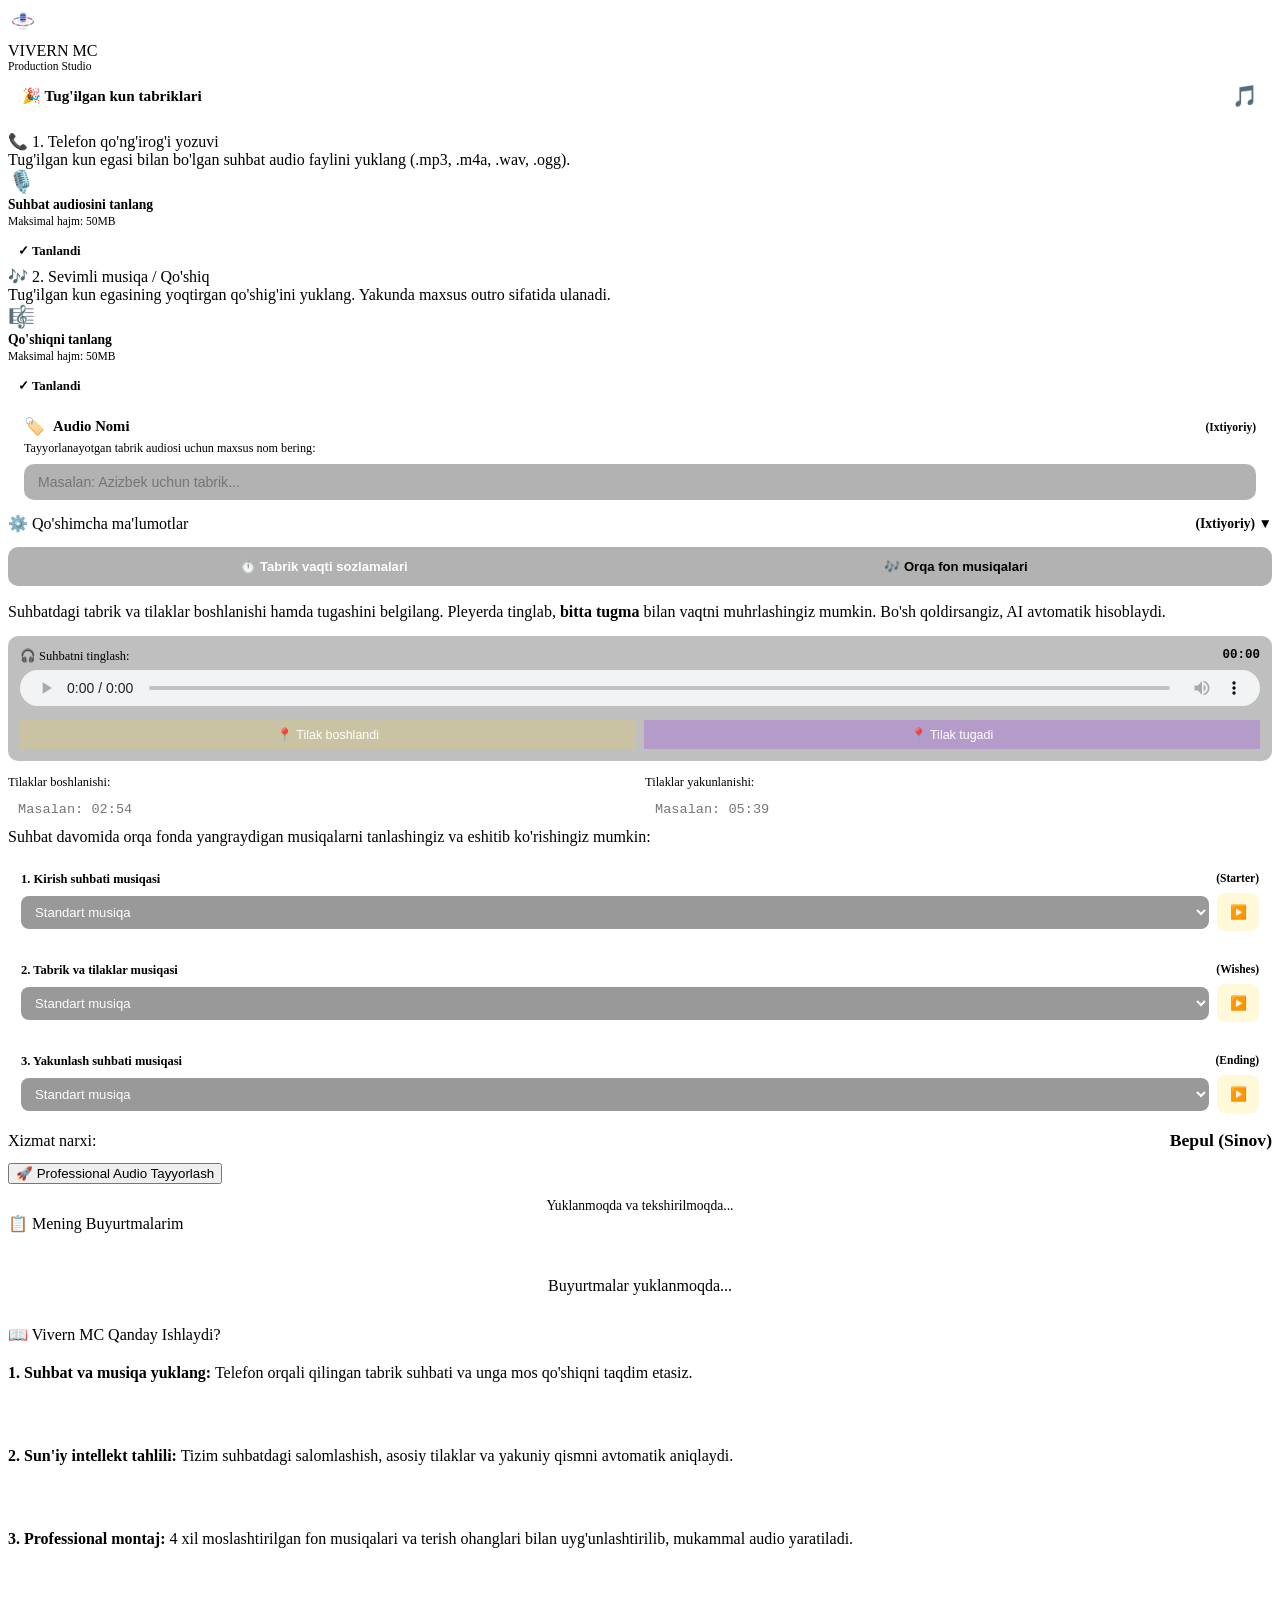
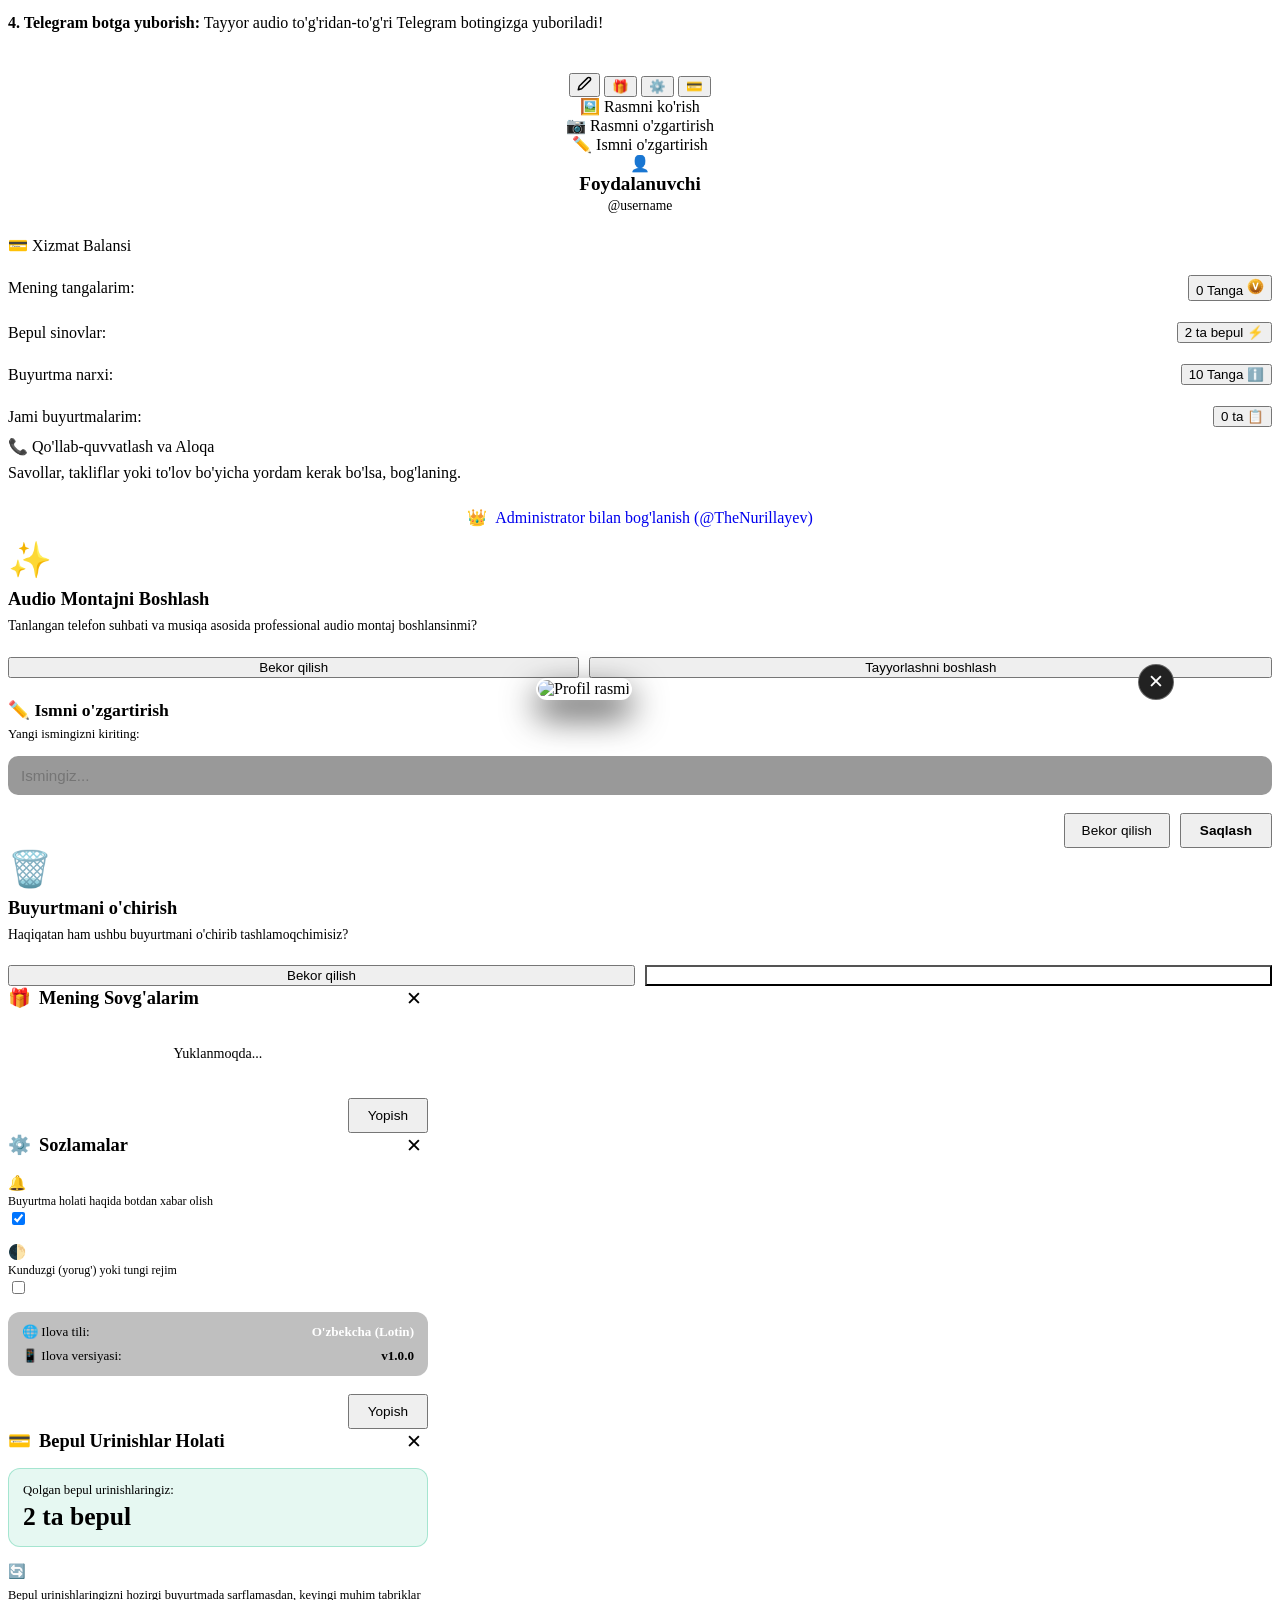
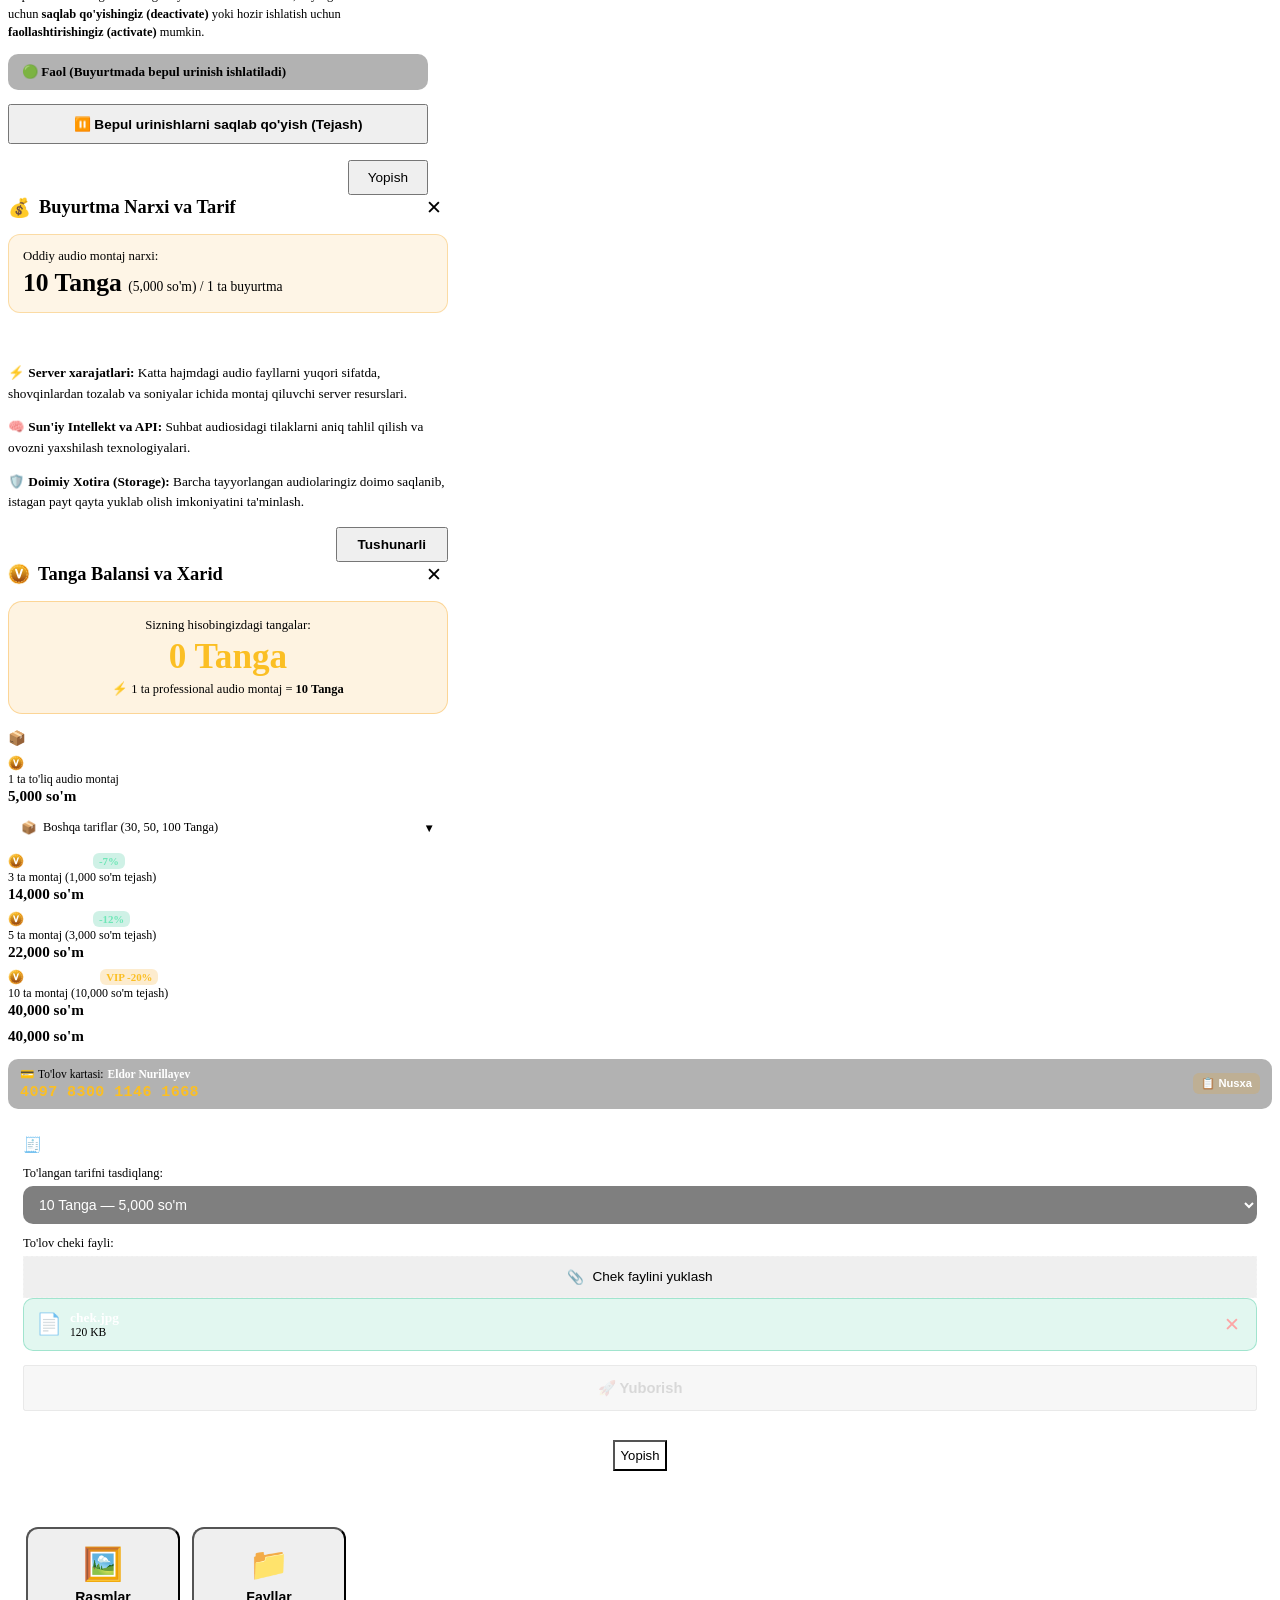
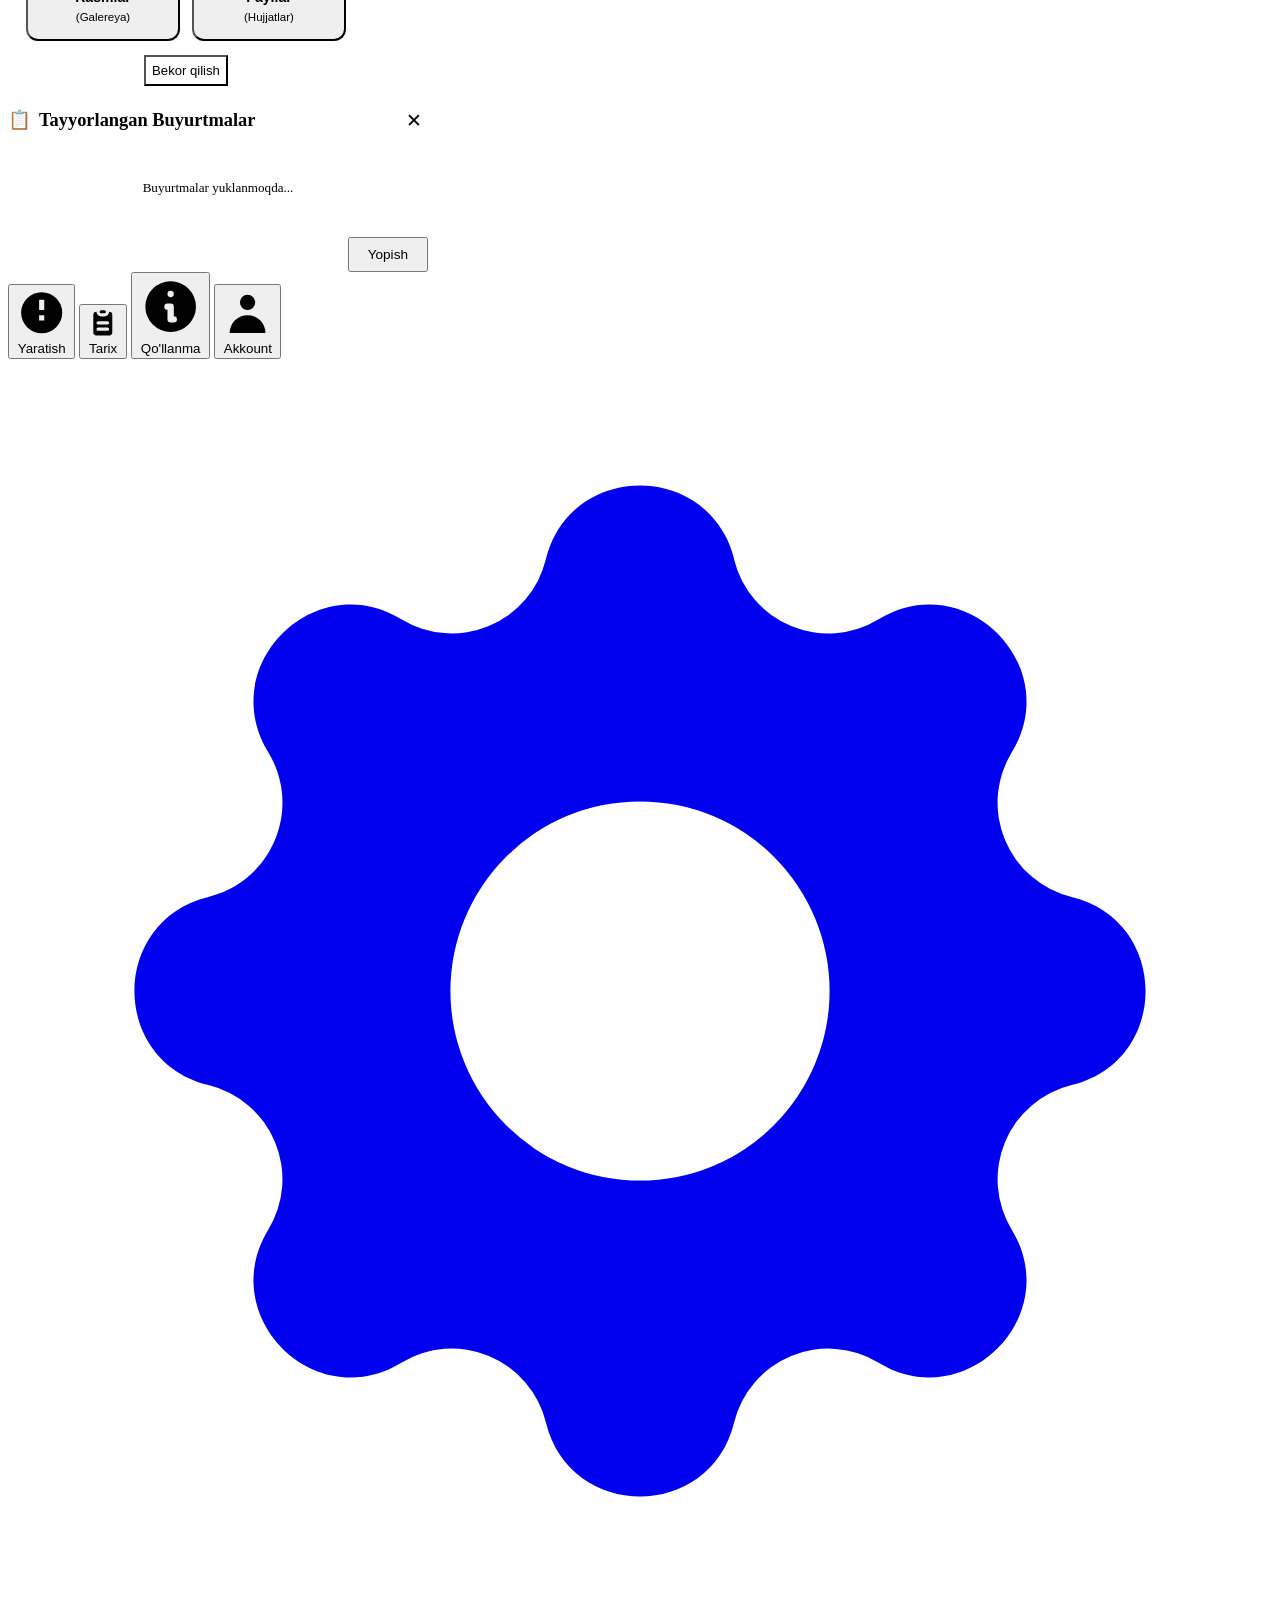
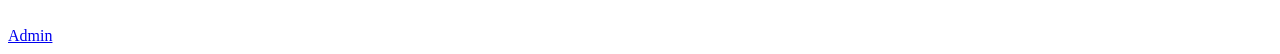
==== commit 947d8e78: "Add Day/Night mode, custom V coin emblem, payment history tracking, centered 3-dots, and 1.25x iPhon" ====
--- a/web/index.html
+++ b/web/index.html
@@ -7,7 +7,7 @@
   <meta http-equiv="Pragma" content="no-cache">
   <meta http-equiv="Expires" content="0">
   <title>Vivern MC - Audio Production</title>
-  <link rel="stylesheet" href="/static/css/app.css?v=20261123_11x">
+  <link rel="stylesheet" href="/static/css/app.css?v=20261124_v4">
   <script src="https://telegram.org/js/telegram-web-app.js"></script>
 </head>
 <body>
@@ -28,6 +28,16 @@
                 <stop offset="50%" stop-color="#ec4899"/>
                 <stop offset="100%" stop-color="#06b6d4"/>
               </linearGradient>
+              <linearGradient id="vCoinGoldGrad" x1="0%" y1="0%" x2="100%" y2="100%">
+                <stop offset="0%" stop-color="#fde68a" />
+                <stop offset="35%" stop-color="#f59e0b" />
+                <stop offset="75%" stop-color="#d97706" />
+                <stop offset="100%" stop-color="#b45309" />
+              </linearGradient>
+              <linearGradient id="vCoinInnerGrad" x1="0%" y1="0%" x2="0%" y2="100%">
+                <stop offset="0%" stop-color="#fbbf24" />
+                <stop offset="100%" stop-color="#92400e" />
+              </linearGradient>
             </defs>
             <ellipse class="f-ring-1" cx="20" cy="18" rx="14" ry="5.5" stroke="url(#cyberRingGrad)" stroke-width="1.8" stroke-dasharray="6 3" fill="none"/>
             <g class="f-mic-core">
@@ -334,7 +344,14 @@
         <div style="display: flex; justify-content: space-between; align-items: center; margin-top: 10px; padding: 10px 0; border-bottom: 1px solid rgba(255,255,255,0.06);">
           <span style="color: var(--text-muted);">Mening tangalarim:</span>
           <button type="button" id="acc-coins-btn" class="btn-balance-pill pill-gold" onclick="openCoinBalanceModal()">
-            <span id="acc-coins-status">0 Tanga</span> 🪙
+            <span id="acc-coins-status">0 Tanga</span>
+            <span class="v-coin-emblem" style="width: 17px; height: 17px;">
+              <svg viewBox="0 0 24 24" width="17" height="17">
+                <circle cx="12" cy="12" r="11" fill="url(#vCoinGoldGrad)" stroke="#fef3c7" stroke-width="0.8"/>
+                <circle cx="12" cy="12" r="8.8" fill="url(#vCoinInnerGrad)" stroke="#fde68a" stroke-width="0.7" stroke-dasharray="2 1.2"/>
+                <path d="M7.8 7.5 L10.5 15.6 C10.8 16.5 11.4 17 12 17 C12.6 17 13.2 16.5 13.5 15.6 L16.2 7.5 C16.5 6.8 15.9 6.2 15.2 6.2 C14.7 6.2 14.3 6.6 14.1 7.1 L12 13.3 L9.9 7.1 C9.7 6.6 9.3 6.2 8.8 6.2 C8.1 6.2 7.5 6.8 7.8 7.5 Z" fill="#fff"/>
+              </svg>
+            </span>
           </button>
         </div>
 
@@ -474,6 +491,20 @@
         </label>
       </div>
 
+      <!-- Day mode / Night mode (Image 1) -->
+      <div class="toggle-switch-wrapper" style="margin-bottom: 14px;">
+        <div>
+          <div style="font-weight: 600; font-size: 0.92rem; color: #fff;" id="theme-mode-title">🌓 Day mode / Night mode</div>
+          <div style="font-size: 0.75rem; color: var(--text-muted); margin-top: 2px;" id="theme-mode-desc">
+            Kunduzgi (yorug') yoki tungi rejim
+          </div>
+        </div>
+        <label class="toggle-switch">
+          <input type="checkbox" id="setting-toggle-theme" onchange="toggleThemeSetting(event)">
+          <span class="toggle-slider"></span>
+        </label>
+      </div>
+
       <div style="background: rgba(0,0,0,0.25); border: 1px solid var(--border-color); border-radius: 12px; padding: 12px 14px; font-size: 0.82rem; color: var(--text-muted); display: flex; flex-direction: column; gap: 8px;">
         <div style="display: flex; justify-content: space-between;">
           <span>🌐 Ilova tili:</span>
@@ -570,7 +601,14 @@
     <div class="modal-card" style="text-align: left; max-width: 440px; max-height: 90vh; overflow-y: auto;">
       <div style="display: flex; justify-content: space-between; align-items: center; margin-bottom: 14px;">
         <div style="font-weight: 700; font-size: 1.15rem; color: var(--text-main); display: flex; align-items: center; gap: 8px;">
-          <span>🪙</span> Tanga Balansi va Xarid
+          <span class="v-coin-emblem" style="width:22px; height:22px;">
+            <svg viewBox="0 0 24 24" width="22" height="22">
+              <circle cx="12" cy="12" r="11" fill="url(#vCoinGoldGrad)" stroke="#fef3c7" stroke-width="0.8"/>
+              <circle cx="12" cy="12" r="8.8" fill="url(#vCoinInnerGrad)" stroke="#fde68a" stroke-width="0.7" stroke-dasharray="2 1.2"/>
+              <path d="M7.8 7.5 L10.5 15.6 C10.8 16.5 11.4 17 12 17 C12.6 17 13.2 16.5 13.5 15.6 L16.2 7.5 C16.5 6.8 15.9 6.2 15.2 6.2 C14.7 6.2 14.3 6.6 14.1 7.1 L12 13.3 L9.9 7.1 C9.7 6.6 9.3 6.2 8.8 6.2 C8.1 6.2 7.5 6.8 7.8 7.5 Z" fill="#fff"/>
+            </svg>
+          </span>
+          Tanga Balansi va Xarid
         </div>
         <button onclick="closeCoinBalanceModal()" style="background: none; border: none; color: var(--text-muted); font-size: 1.2rem; cursor: pointer;">✕</button>
       </div>
@@ -578,8 +616,8 @@
       <!-- Current Coins Display -->
       <div style="background: rgba(245, 158, 11, 0.12); border: 1px solid rgba(245, 158, 11, 0.35); border-radius: 14px; padding: 16px; margin-bottom: 16px; text-align: center;">
         <div style="font-size: 0.8rem; color: var(--text-muted);">Sizning hisobingizdagi tangalar:</div>
-        <div id="modal-coin-count" style="font-size: 2.2rem; font-weight: 800; color: #fbbf24; margin: 4px 0;">
-          0 Tanga
+        <div id="modal-coin-count" style="font-size: 2.2rem; font-weight: 800; color: #fbbf24; margin: 4px 0; display: flex; align-items: center; justify-content: center; gap: 8px;">
+          <span>0 Tanga</span>
         </div>
         <div style="font-size: 0.78rem; color: var(--text-muted);">
           ⚡ 1 ta professional audio montaj = <b>10 Tanga</b>
@@ -595,7 +633,16 @@
         <!-- Primary 10 Tanga Package -->
         <div class="coin-pkg-card selected" id="pkg-10" onclick="selectCoinPackage(10, 5000, '10 Tanga', this)">
           <div>
-            <div style="font-weight: 700; font-size: 0.92rem; color: #fff;">🪙 10 Tanga</div>
+            <div style="font-weight: 700; font-size: 0.92rem; color: #fff; display: flex; align-items: center; gap: 6px;">
+              <span class="v-coin-emblem" style="width:16px; height:16px;">
+                <svg viewBox="0 0 24 24" width="16" height="16">
+                  <circle cx="12" cy="12" r="11" fill="url(#vCoinGoldGrad)" stroke="#fef3c7" stroke-width="0.8"/>
+                  <circle cx="12" cy="12" r="8.8" fill="url(#vCoinInnerGrad)" stroke="#fde68a" stroke-width="0.7" stroke-dasharray="2 1.2"/>
+                  <path d="M7.8 7.5 L10.5 15.6 C10.8 16.5 11.4 17 12 17 C12.6 17 13.2 16.5 13.5 15.6 L16.2 7.5 C16.5 6.8 15.9 6.2 15.2 6.2 C14.7 6.2 14.3 6.6 14.1 7.1 L12 13.3 L9.9 7.1 C9.7 6.6 9.3 6.2 8.8 6.2 C8.1 6.2 7.5 6.8 7.8 7.5 Z" fill="#fff"/>
+                </svg>
+              </span>
+              10 Tanga
+            </div>
             <div style="font-size: 0.75rem; color: var(--text-muted);">1 ta to'liq audio montaj</div>
           </div>
           <div style="font-weight: 800; font-size: 0.95rem; color: var(--accent-gold);">5,000 so'm</div>
@@ -613,7 +660,16 @@
         <div id="container-other-packages" class="hidden" style="display: flex; flex-direction: column; gap: 8px; margin-top: 8px;">
           <div class="coin-pkg-card" id="pkg-30" onclick="selectCoinPackage(30, 14000, '30 Tanga', this)">
             <div>
-              <div style="font-weight: 700; font-size: 0.92rem; color: #fff;">🪙 30 Tanga <span style="font-size:0.68rem; background:rgba(16,185,129,0.2); color:#6ee7b7; padding:2px 6px; border-radius:6px;">-7%</span></div>
+              <div style="font-weight: 700; font-size: 0.92rem; color: #fff; display: flex; align-items: center; gap: 6px;">
+                <span class="v-coin-emblem" style="width:16px; height:16px;">
+                  <svg viewBox="0 0 24 24" width="16" height="16">
+                    <circle cx="12" cy="12" r="11" fill="url(#vCoinGoldGrad)" stroke="#fef3c7" stroke-width="0.8"/>
+                    <circle cx="12" cy="12" r="8.8" fill="url(#vCoinInnerGrad)" stroke="#fde68a" stroke-width="0.7" stroke-dasharray="2 1.2"/>
+                    <path d="M7.8 7.5 L10.5 15.6 C10.8 16.5 11.4 17 12 17 C12.6 17 13.2 16.5 13.5 15.6 L16.2 7.5 C16.5 6.8 15.9 6.2 15.2 6.2 C14.7 6.2 14.3 6.6 14.1 7.1 L12 13.3 L9.9 7.1 C9.7 6.6 9.3 6.2 8.8 6.2 C8.1 6.2 7.5 6.8 7.8 7.5 Z" fill="#fff"/>
+                  </svg>
+                </span>
+                30 Tanga <span style="font-size:0.68rem; background:rgba(16,185,129,0.2); color:#6ee7b7; padding:2px 6px; border-radius:6px;">-7%</span>
+              </div>
               <div style="font-size: 0.75rem; color: var(--text-muted);">3 ta montaj (1,000 so'm tejash)</div>
             </div>
             <div style="font-weight: 800; font-size: 0.95rem; color: var(--accent-gold);">14,000 so'm</div>
@@ -621,7 +677,16 @@
 
           <div class="coin-pkg-card" id="pkg-50" onclick="selectCoinPackage(50, 22000, '50 Tanga', this)">
             <div>
-              <div style="font-weight: 700; font-size: 0.92rem; color: #fff;">🪙 50 Tanga <span style="font-size:0.68rem; background:rgba(16,185,129,0.2); color:#6ee7b7; padding:2px 6px; border-radius:6px;">-12%</span></div>
+              <div style="font-weight: 700; font-size: 0.92rem; color: #fff; display: flex; align-items: center; gap: 6px;">
+                <span class="v-coin-emblem" style="width:16px; height:16px;">
+                  <svg viewBox="0 0 24 24" width="16" height="16">
+                    <circle cx="12" cy="12" r="11" fill="url(#vCoinGoldGrad)" stroke="#fef3c7" stroke-width="0.8"/>
+                    <circle cx="12" cy="12" r="8.8" fill="url(#vCoinInnerGrad)" stroke="#fde68a" stroke-width="0.7" stroke-dasharray="2 1.2"/>
+                    <path d="M7.8 7.5 L10.5 15.6 C10.8 16.5 11.4 17 12 17 C12.6 17 13.2 16.5 13.5 15.6 L16.2 7.5 C16.5 6.8 15.9 6.2 15.2 6.2 C14.7 6.2 14.3 6.6 14.1 7.1 L12 13.3 L9.9 7.1 C9.7 6.6 9.3 6.2 8.8 6.2 C8.1 6.2 7.5 6.8 7.8 7.5 Z" fill="#fff"/>
+                  </svg>
+                </span>
+                50 Tanga <span style="font-size:0.68rem; background:rgba(16,185,129,0.2); color:#6ee7b7; padding:2px 6px; border-radius:6px;">-12%</span>
+              </div>
               <div style="font-size: 0.75rem; color: var(--text-muted);">5 ta montaj (3,000 so'm tejash)</div>
             </div>
             <div style="font-weight: 800; font-size: 0.95rem; color: var(--accent-gold);">22,000 so'm</div>
@@ -629,9 +694,20 @@
 
           <div class="coin-pkg-card" id="pkg-100" onclick="selectCoinPackage(100, 40000, '100 Tanga', this)">
             <div>
-              <div style="font-weight: 700; font-size: 0.92rem; color: #fff;">👑 100 Tanga <span style="font-size:0.68rem; background:rgba(245,158,11,0.2); color:#fbbf24; padding:2px 6px; border-radius:6px;">VIP -20%</span></div>
+              <div style="font-weight: 700; font-size: 0.92rem; color: #fff; display: flex; align-items: center; gap: 6px;">
+                <span class="v-coin-emblem" style="width:16px; height:16px;">
+                  <svg viewBox="0 0 24 24" width="16" height="16">
+                    <circle cx="12" cy="12" r="11" fill="url(#vCoinGoldGrad)" stroke="#fef3c7" stroke-width="0.8"/>
+                    <circle cx="12" cy="12" r="8.8" fill="url(#vCoinInnerGrad)" stroke="#fde68a" stroke-width="0.7" stroke-dasharray="2 1.2"/>
+                    <path d="M7.8 7.5 L10.5 15.6 C10.8 16.5 11.4 17 12 17 C12.6 17 13.2 16.5 13.5 15.6 L16.2 7.5 C16.5 6.8 15.9 6.2 15.2 6.2 C14.7 6.2 14.3 6.6 14.1 7.1 L12 13.3 L9.9 7.1 C9.7 6.6 9.3 6.2 8.8 6.2 C8.1 6.2 7.5 6.8 7.8 7.5 Z" fill="#fff"/>
+                  </svg>
+                </span>
+                100 Tanga <span style="font-size:0.68rem; background:rgba(245,158,11,0.2); color:#fbbf24; padding:2px 6px; border-radius:6px;">VIP -20%</span>
+              </div>
               <div style="font-size: 0.75rem; color: var(--text-muted);">10 ta montaj (10,000 so'm tejash)</div>
             </div>
+            <div style="font-weight: 800; font-size: 0.95rem; color: var(--accent-gold);">40,000 so'm</div>
+          </div>
             <div style="font-weight: 800; font-size: 0.95rem; color: var(--accent-gold);">40,000 so'm</div>
           </div>
         </div>
@@ -662,10 +738,10 @@
             To'langan tarifni tasdiqlang:
           </label>
           <select id="receipt-package-select" onchange="onReceiptDropdownChange(this)" style="width: 100%; padding: 10px 12px; border-radius: 10px; background: rgba(0,0,0,0.5); border: 1px solid var(--border-color); color: #fff; font-size: 0.88rem; box-sizing: border-box;">
-            <option value="10" data-price="5000" data-name="10 Tanga" selected>🪙 10 Tanga — 5,000 so'm</option>
-            <option value="30" data-price="14000" data-name="30 Tanga">🪙 30 Tanga — 14,000 so'm (-7%)</option>
-            <option value="50" data-price="22000" data-name="50 Tanga">🪙 50 Tanga — 22,000 so'm (-12%)</option>
-            <option value="100" data-price="40000" data-name="100 Tanga">👑 100 Tanga — 40,000 so'm (VIP -20%)</option>
+            <option value="10" data-price="5000" data-name="10 Tanga" selected>10 Tanga — 5,000 so'm</option>
+            <option value="30" data-price="14000" data-name="30 Tanga">30 Tanga — 14,000 so'm (-7%)</option>
+            <option value="50" data-price="22000" data-name="50 Tanga">50 Tanga — 22,000 so'm (-12%)</option>
+            <option value="100" data-price="40000" data-name="100 Tanga">100 Tanga — 40,000 so'm (VIP -20%)</option>
           </select>
         </div>
 
@@ -783,6 +859,6 @@
     </a>
   </nav>
 
-  <script src="/static/js/app.js?v=20261123_11x"></script>
+  <script src="/static/js/app.js?v=20261124_v4"></script>
 </body>
 </html>
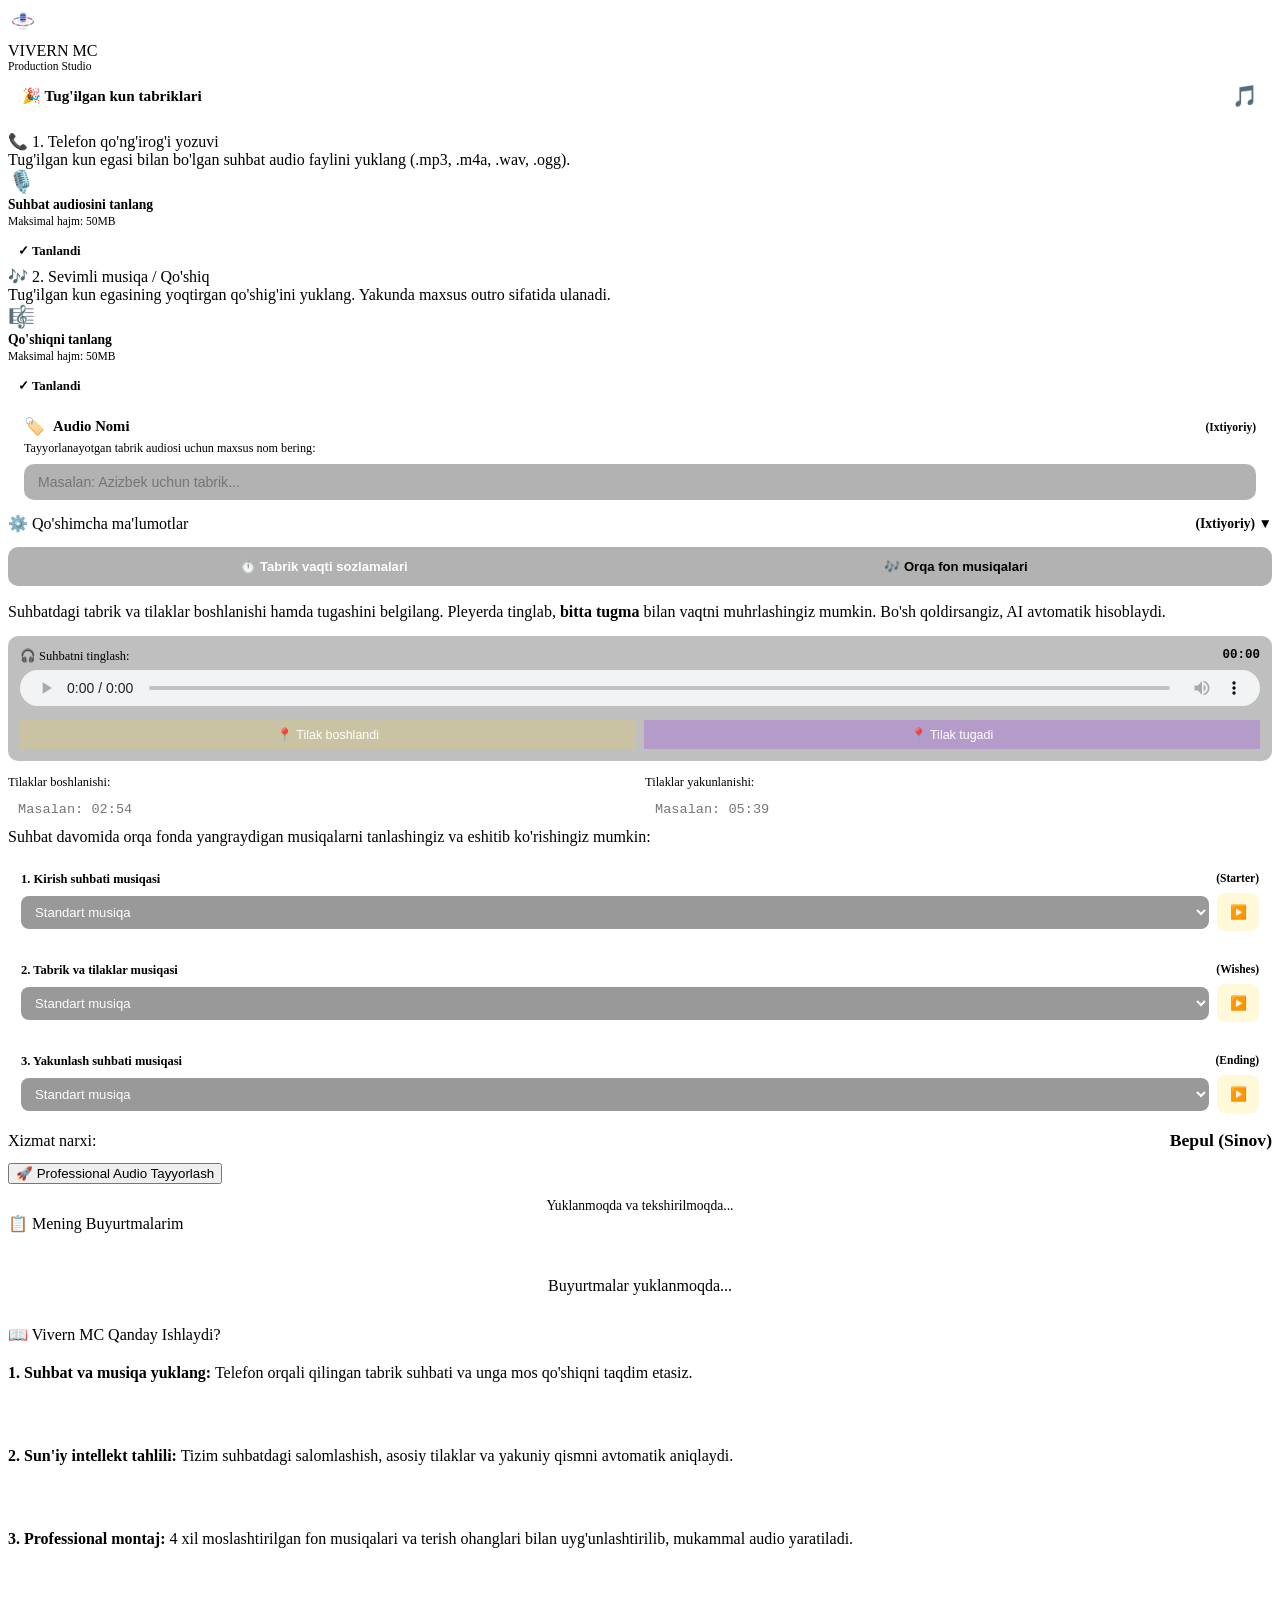
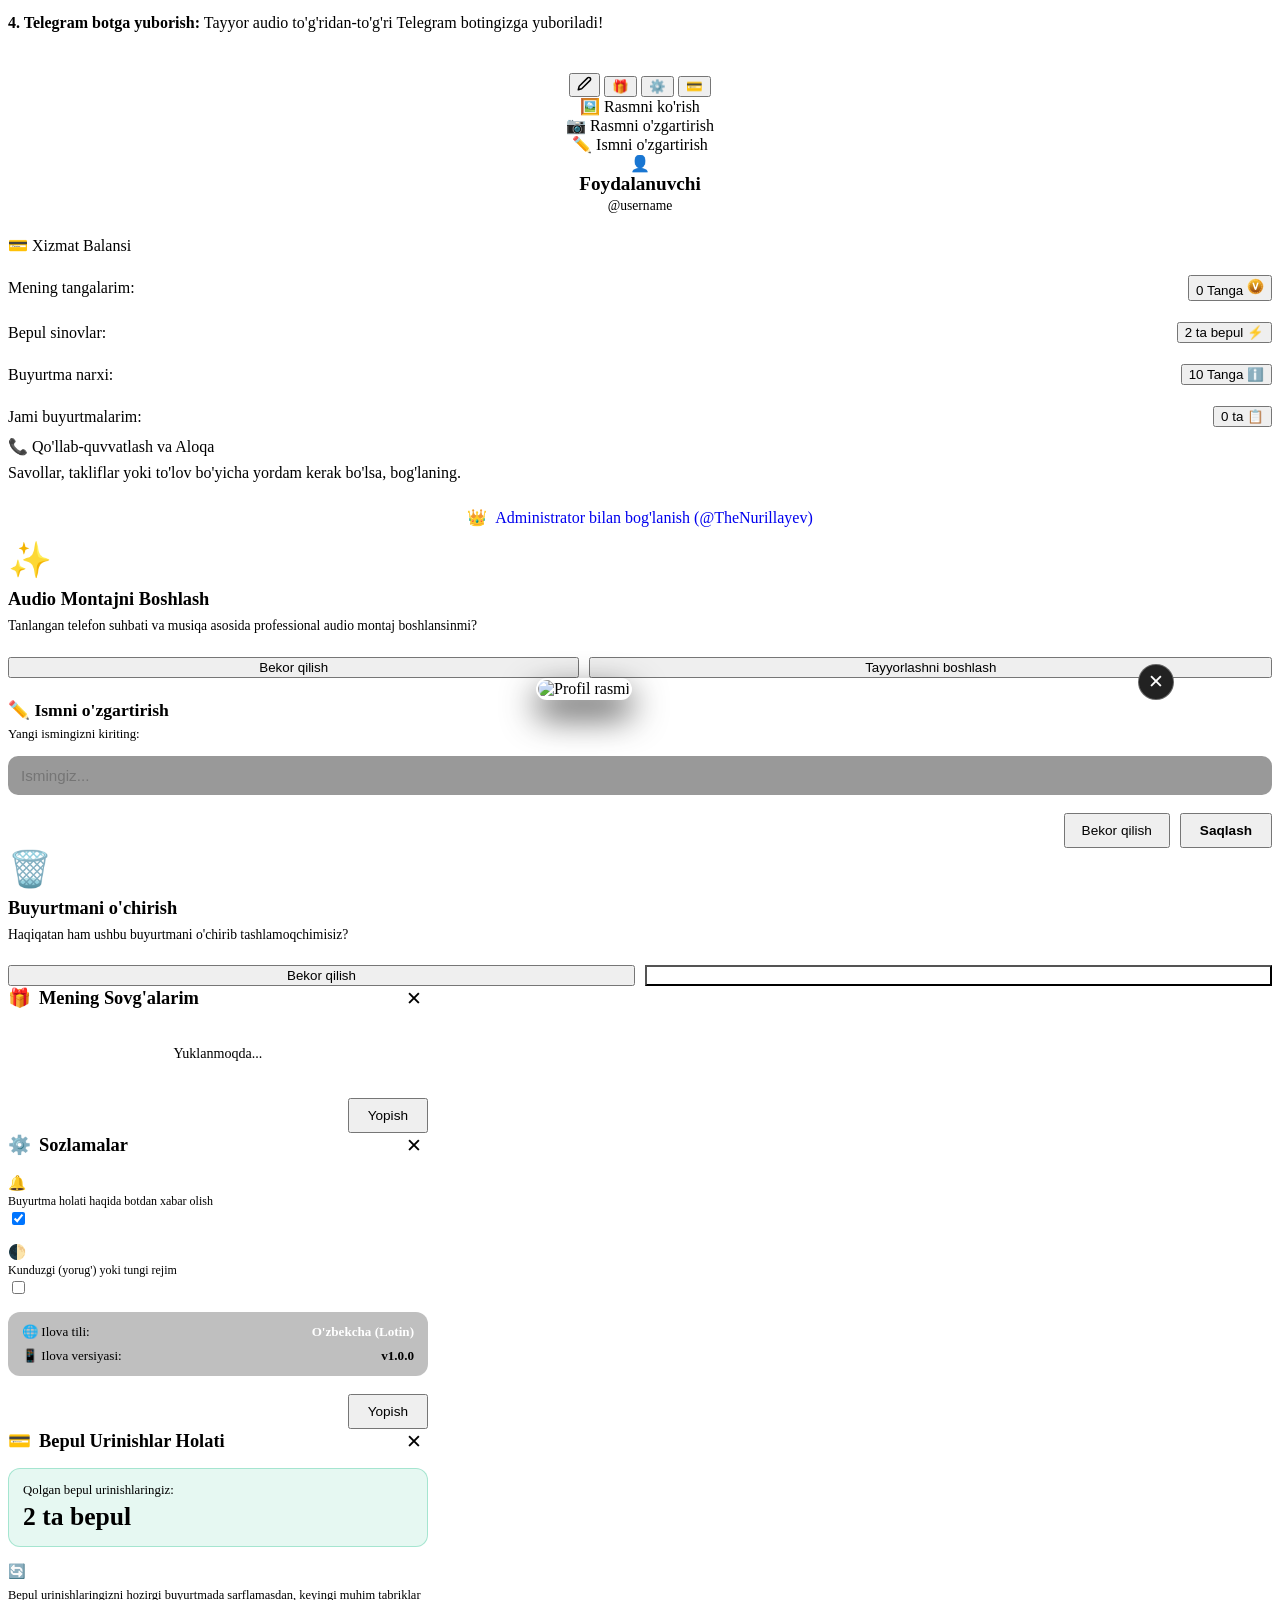
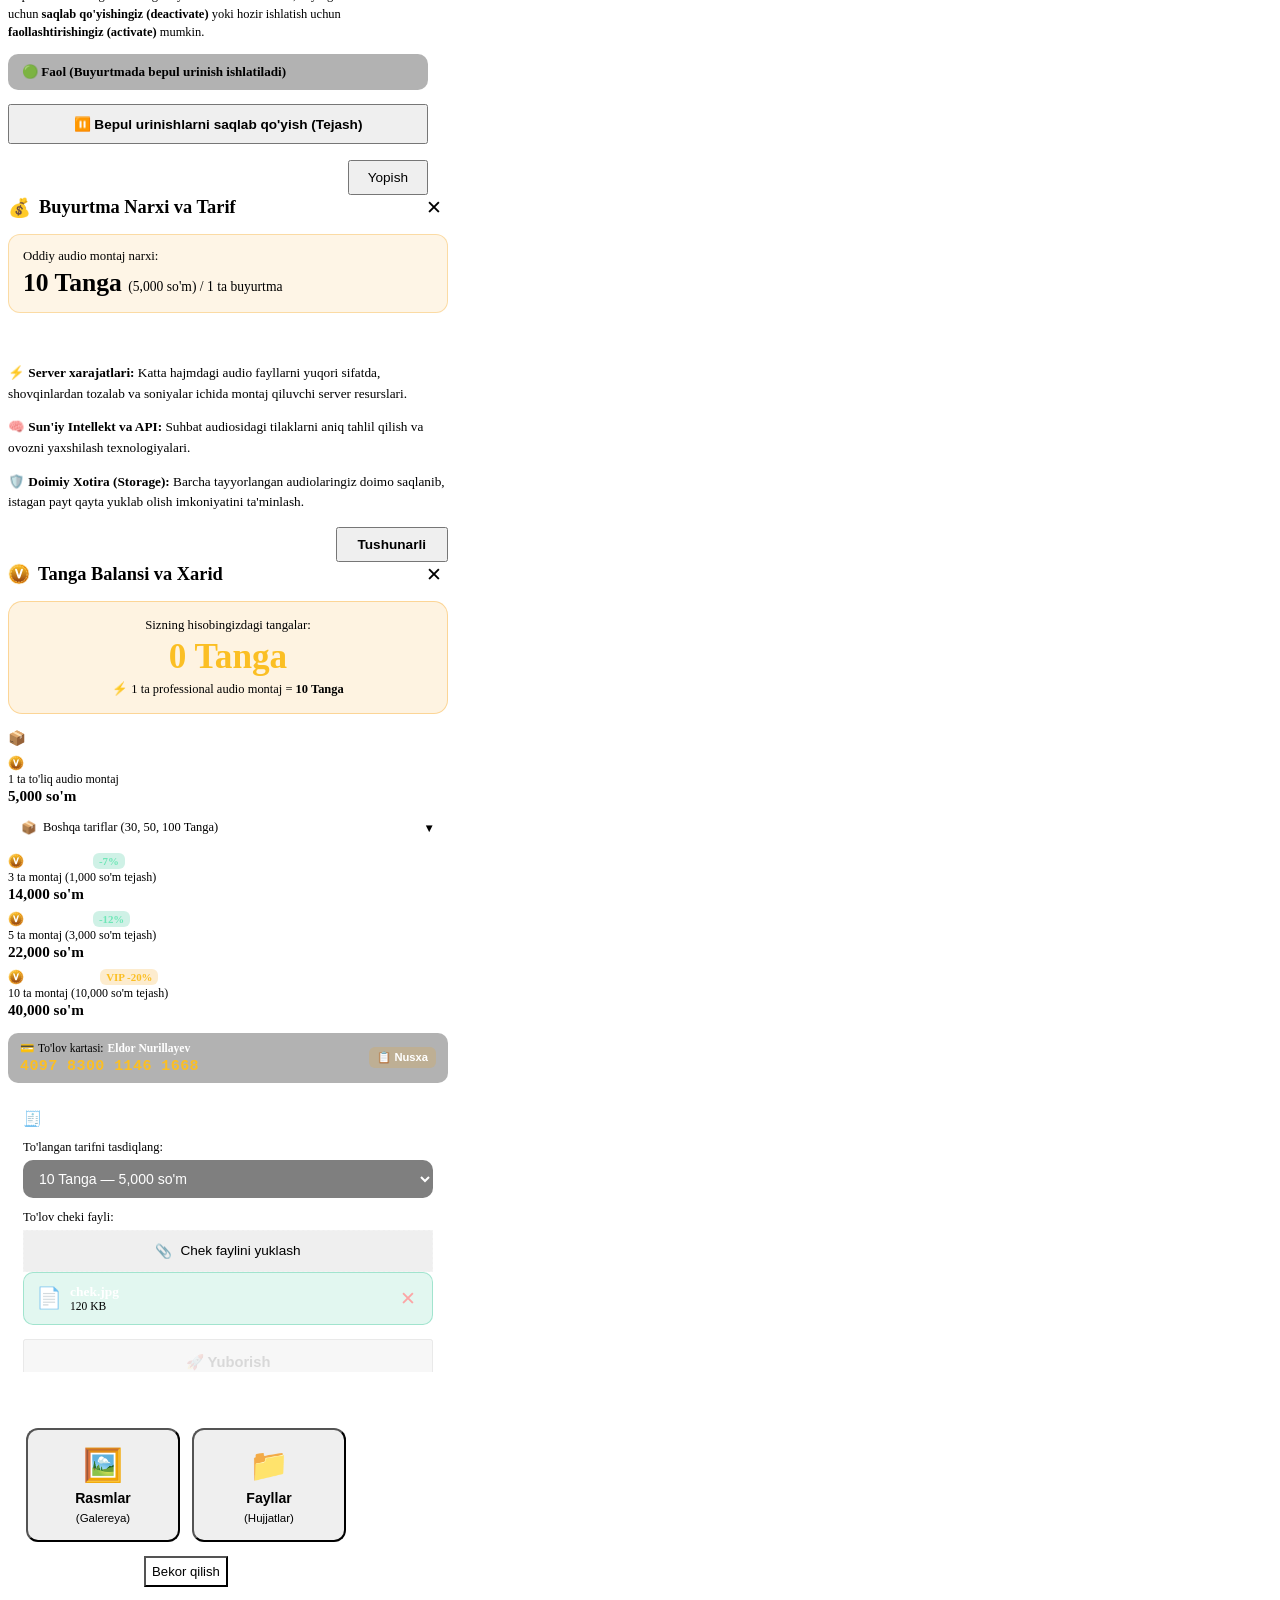
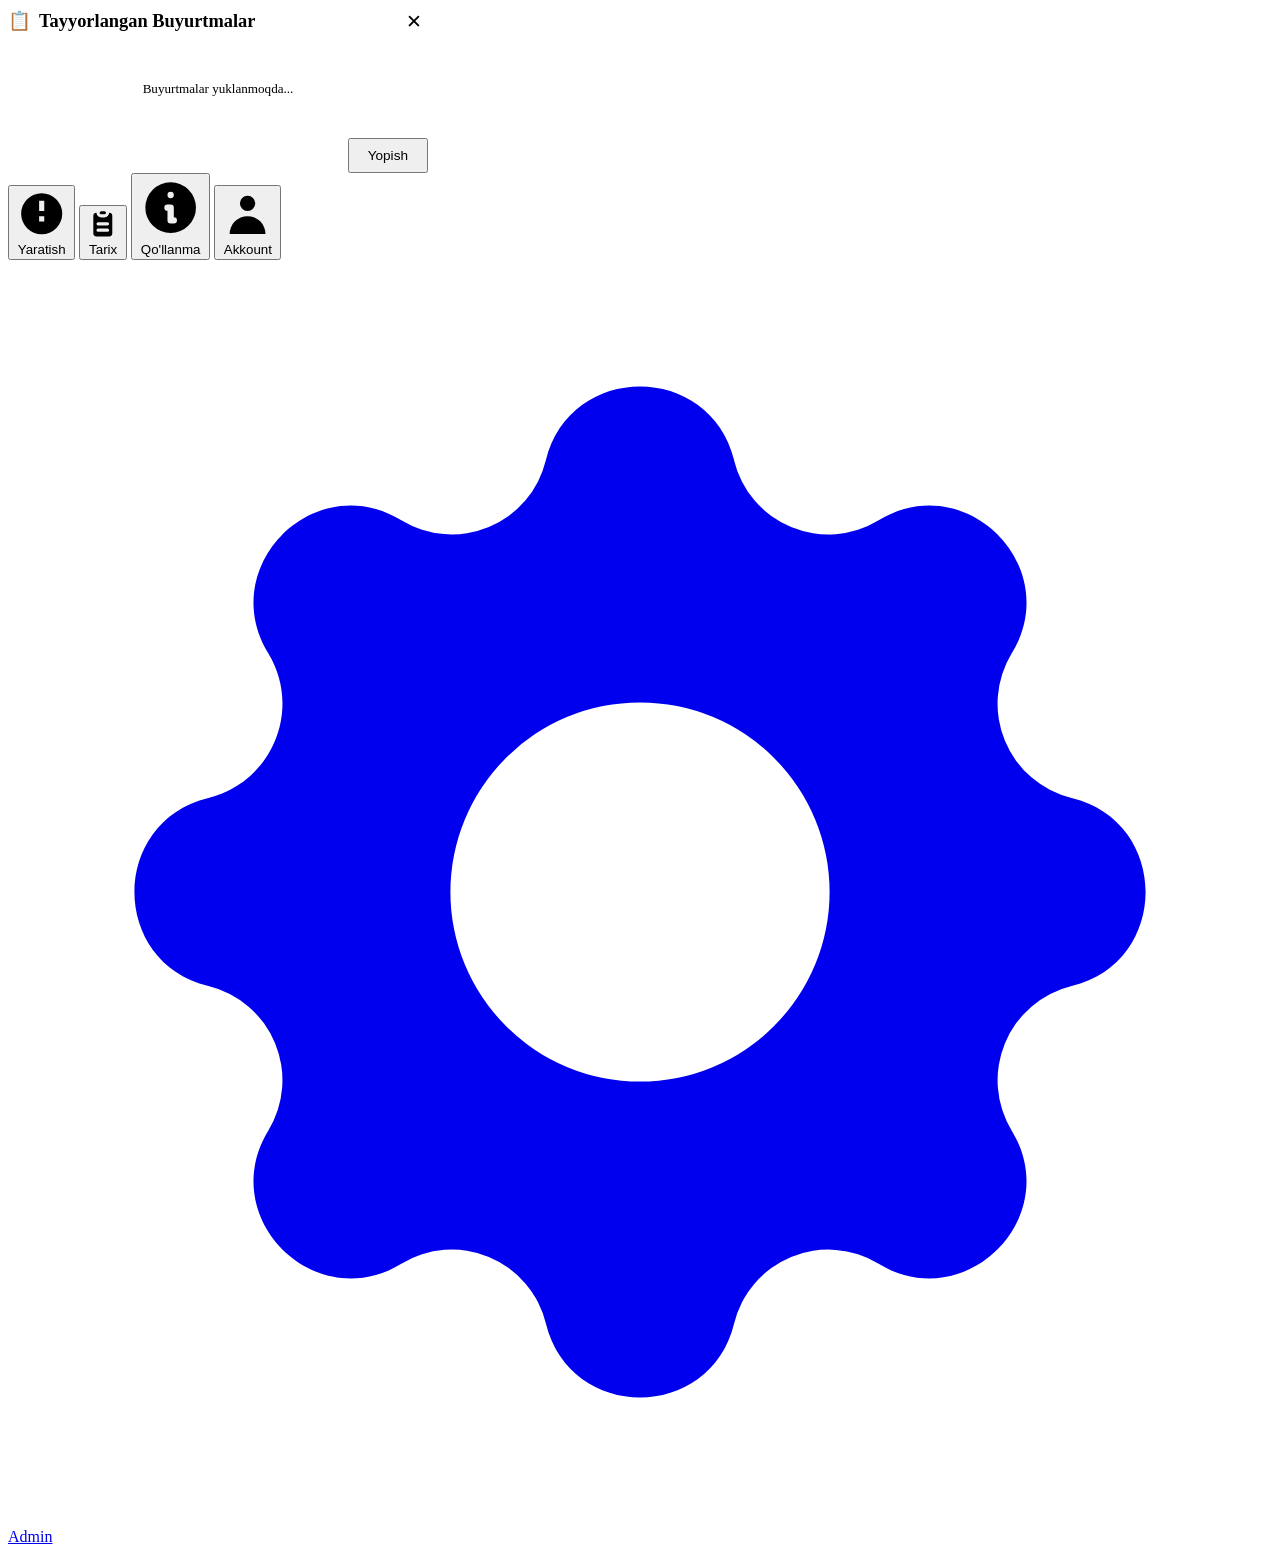
==== commit e779bdc6: "Remove modal opening animations and iPhone styles, fix escapeHtml error and modal layout" ====
--- a/web/index.html
+++ b/web/index.html
@@ -7,7 +7,7 @@
   <meta http-equiv="Pragma" content="no-cache">
   <meta http-equiv="Expires" content="0">
   <title>Vivern MC - Audio Production</title>
-  <link rel="stylesheet" href="/static/css/app.css?v=20261124_v4">
+  <link rel="stylesheet" href="/static/css/app.css?v=20261124_v5">
   <script src="https://telegram.org/js/telegram-web-app.js"></script>
 </head>
 <body>
@@ -708,8 +708,6 @@
             </div>
             <div style="font-weight: 800; font-size: 0.95rem; color: var(--accent-gold);">40,000 so'm</div>
           </div>
-            <div style="font-weight: 800; font-size: 0.95rem; color: var(--accent-gold);">40,000 so'm</div>
-          </div>
         </div>
       </div>
 
@@ -859,6 +857,6 @@
     </a>
   </nav>
 
-  <script src="/static/js/app.js?v=20261124_v4"></script>
+  <script src="/static/js/app.js?v=20261124_v5"></script>
 </body>
 </html>
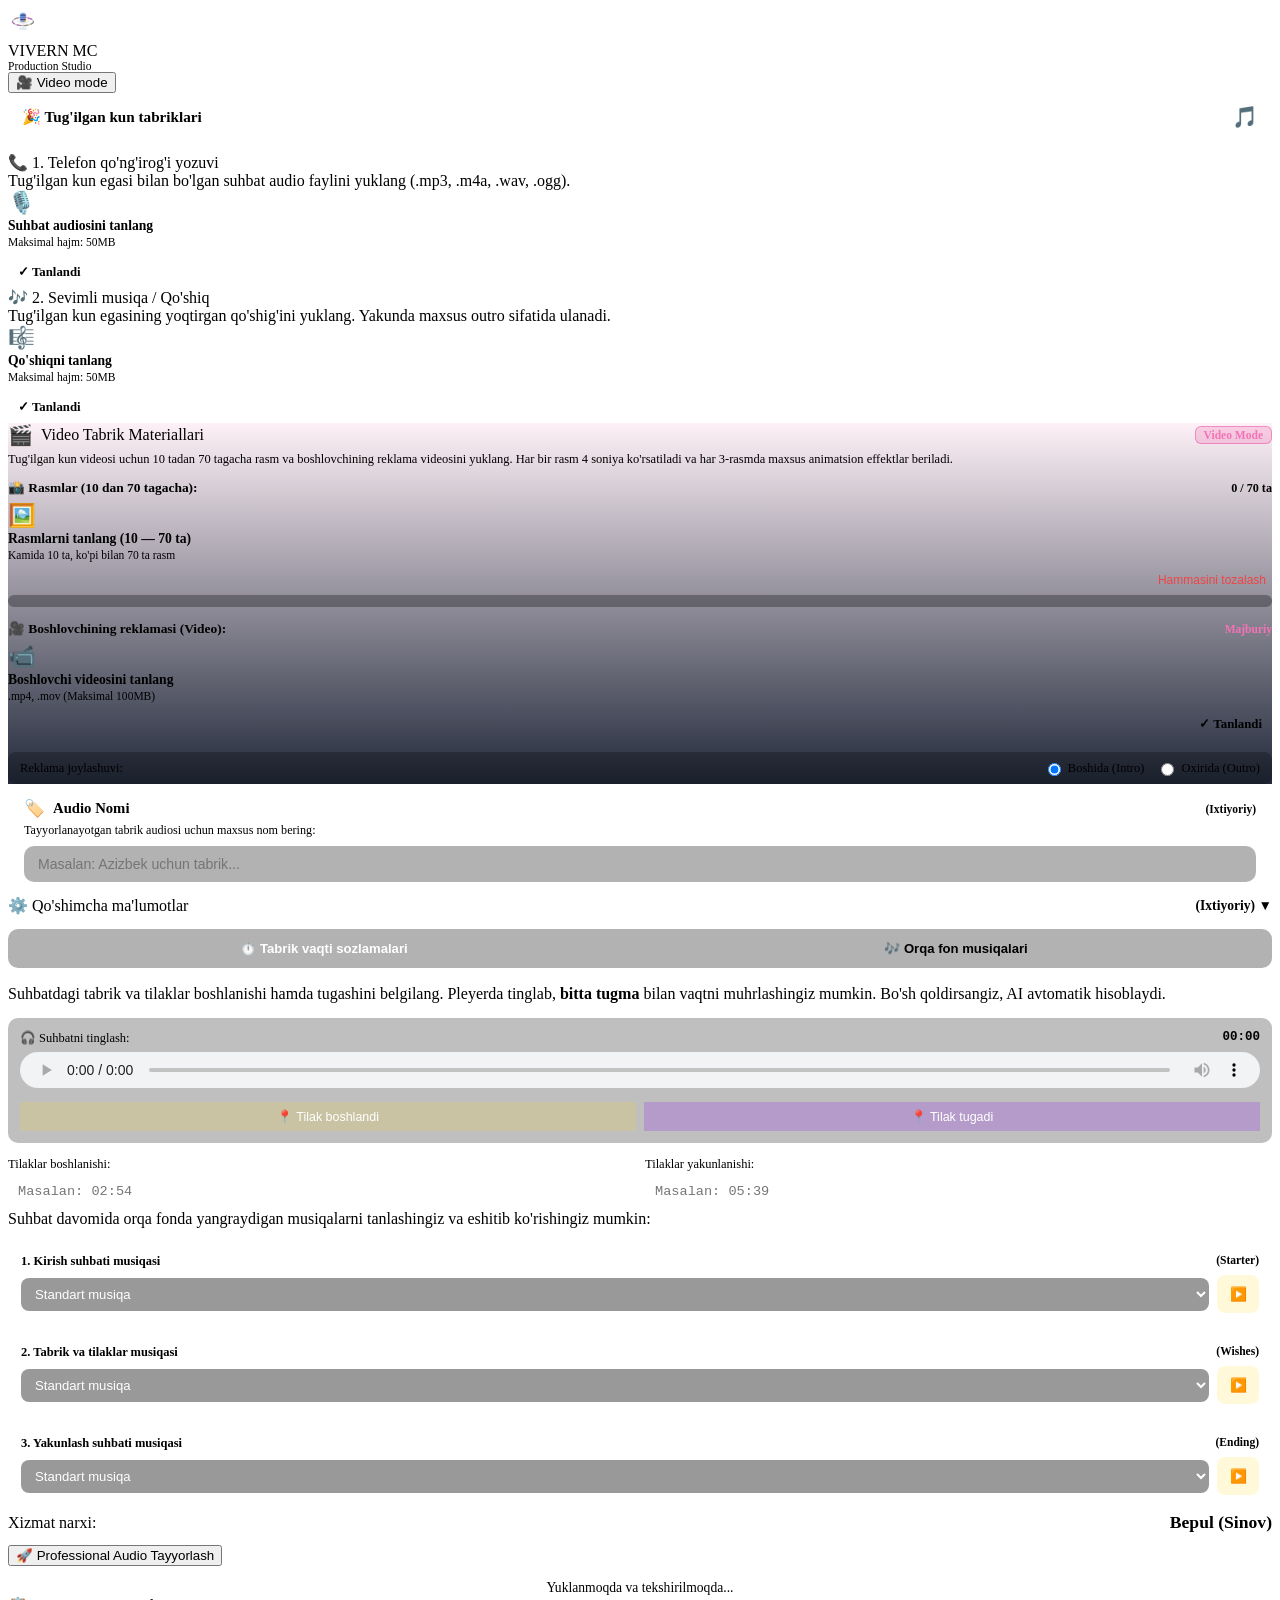
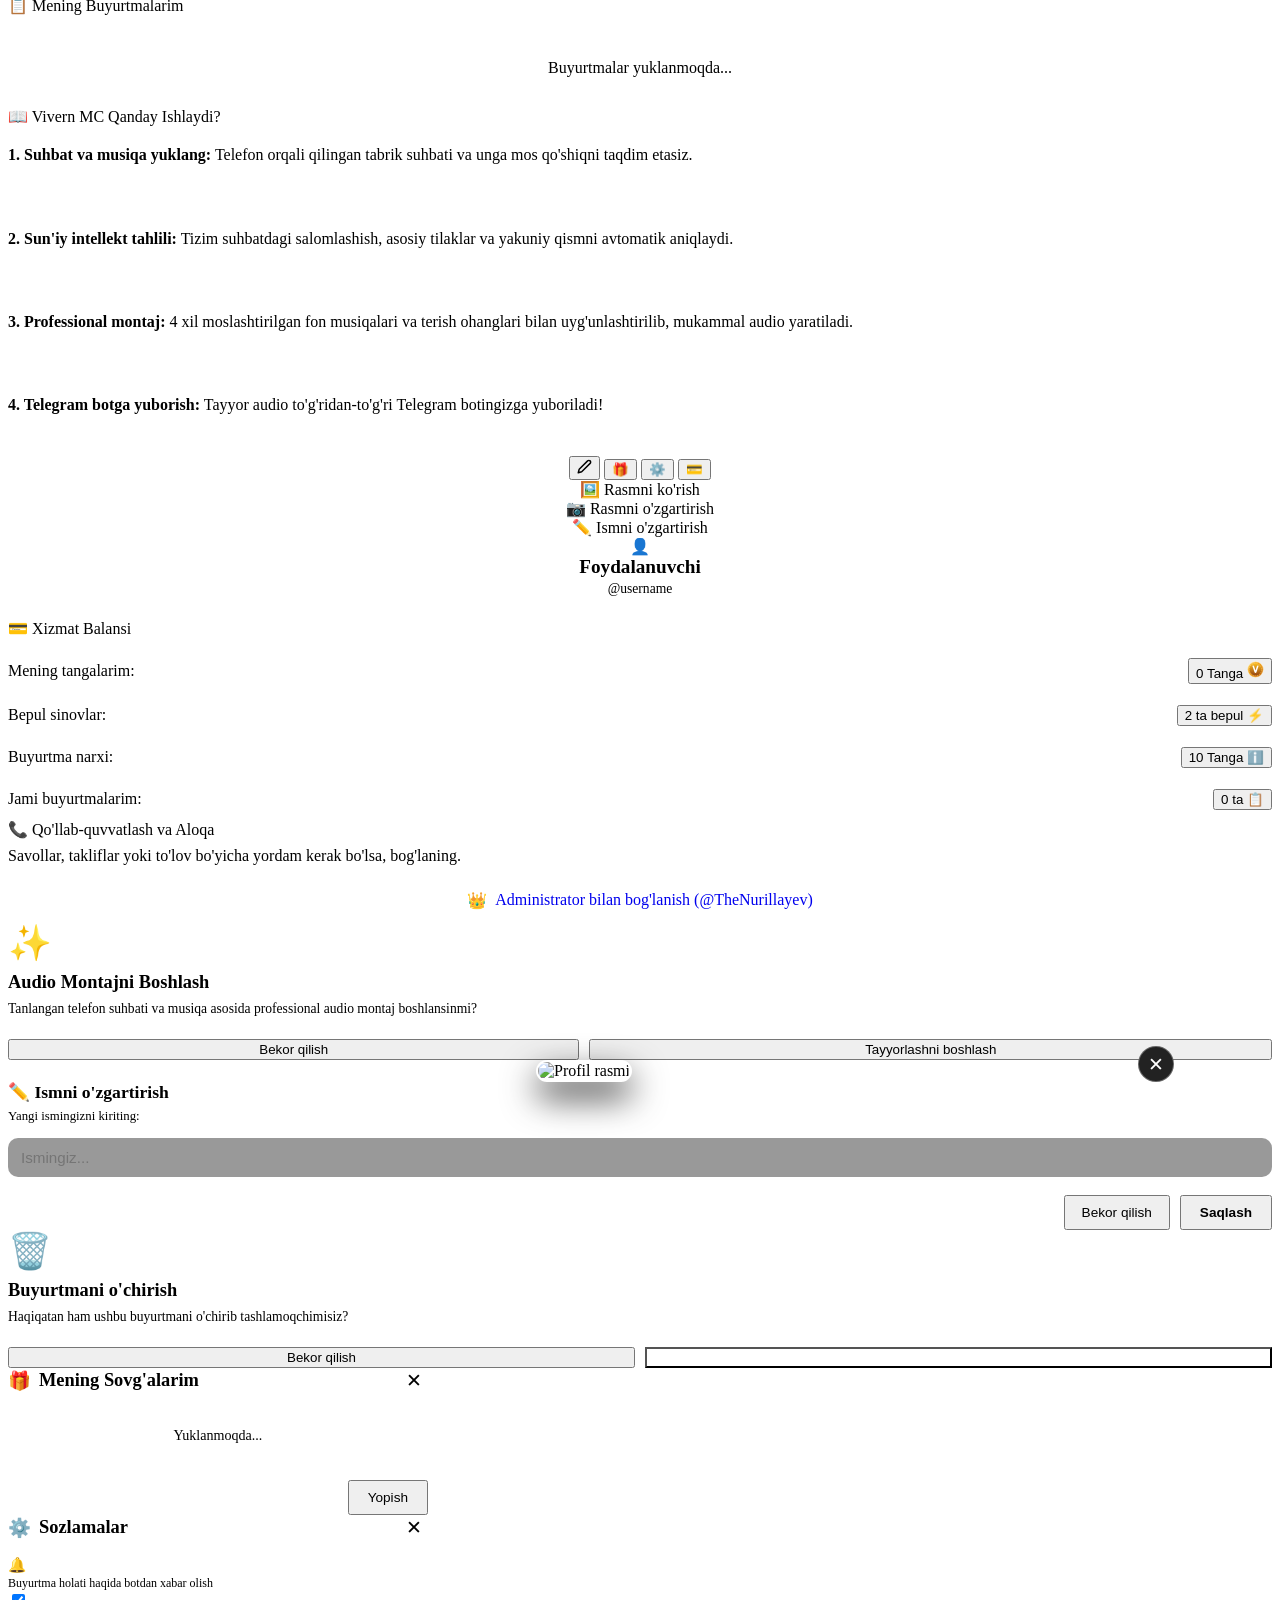
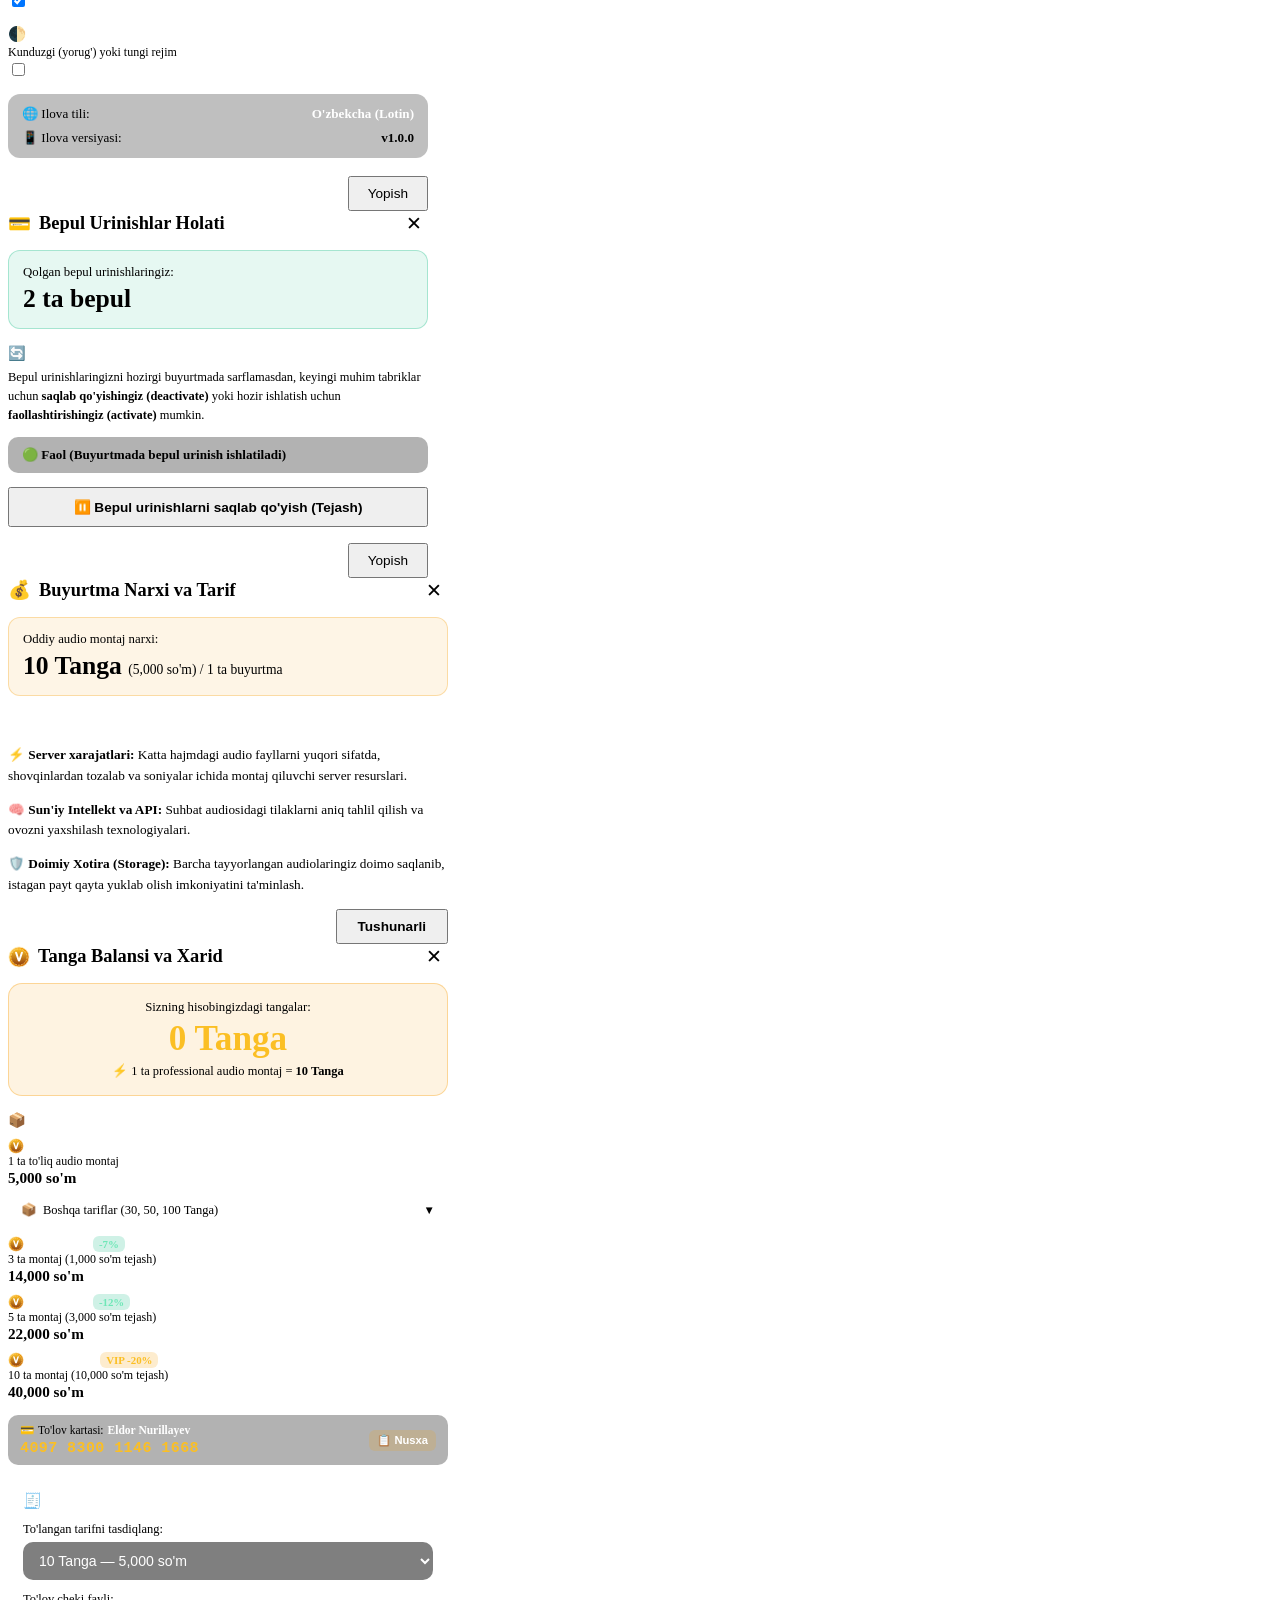
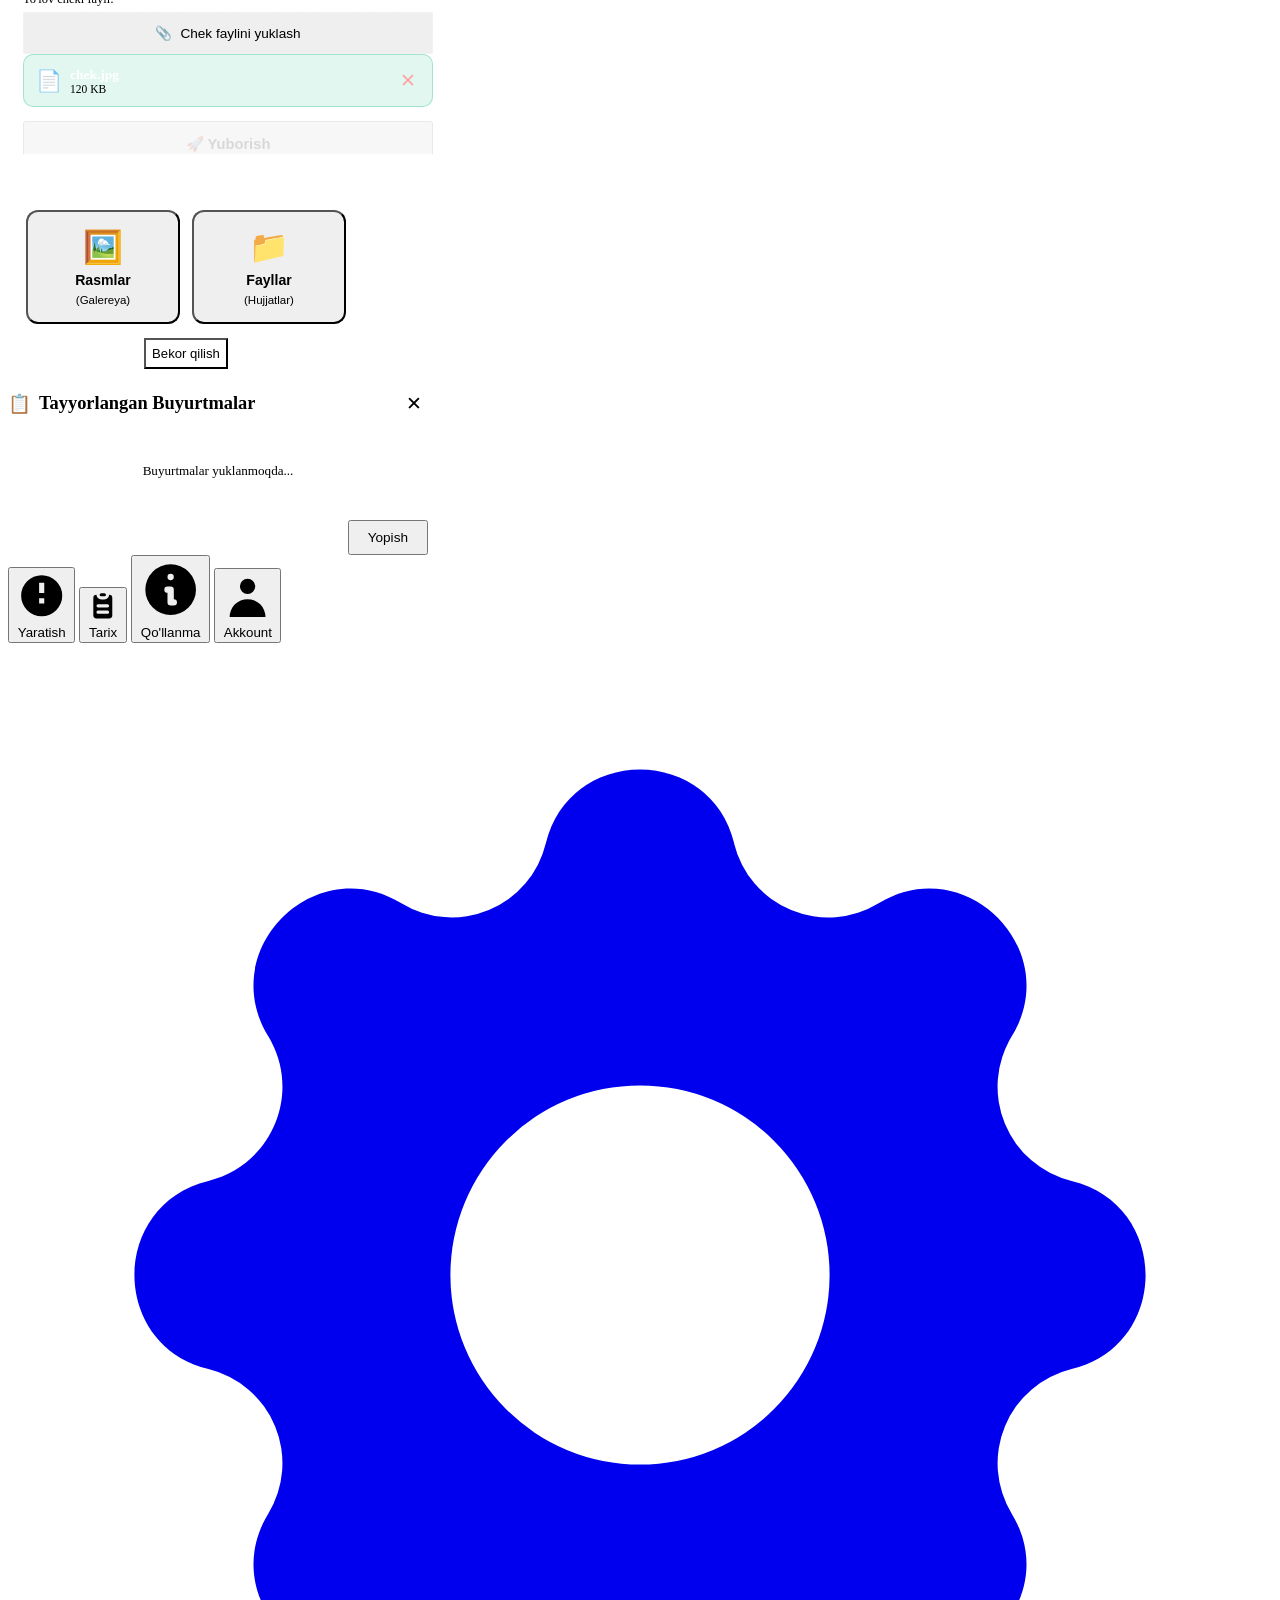
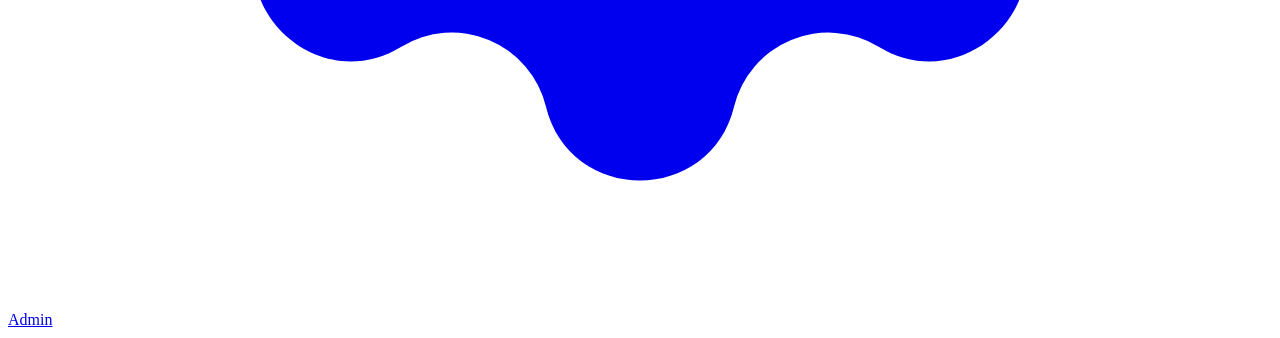
==== commit 11bc8488: "Implement Video Mode: header toggle, photo slideshow (10-70 photos) with varied 3rd-photo effects, h" ====
--- a/web/index.html
+++ b/web/index.html
@@ -7,7 +7,7 @@
   <meta http-equiv="Pragma" content="no-cache">
   <meta http-equiv="Expires" content="0">
   <title>Vivern MC - Audio Production</title>
-  <link rel="stylesheet" href="/static/css/app.css?v=20261124_v5">
+  <link rel="stylesheet" href="/static/css/app.css?v=20261124_v6">
   <script src="https://telegram.org/js/telegram-web-app.js"></script>
 </head>
 <body>
@@ -59,6 +59,13 @@
         <div style="font-size: 0.72rem; color: var(--text-muted);">Production Studio</div>
       </div>
     </div>
+    <div class="header-video-mode-wrap">
+      <button type="button" id="btn-toggle-video-mode" class="video-mode-toggle" onclick="toggleVideoMode()" title="Video tabrik rejimini yoqish/o'chirish">
+        <span class="vm-camera-icon">🎥</span>
+        <span class="vm-label">Video mode</span>
+        <span class="vm-switch-knob"></span>
+      </button>
+    </div>
     <div class="user-badge" style="display:none;">
       <span id="user-name"></span>
       <span id="trial-badge"></span>
@@ -113,6 +120,74 @@
         <div id="file-info-special" class="file-chosen hidden" style="padding: 8px 10px; margin-top: 6px;">
           <span id="filename-special" style="font-weight: 500; font-size: 0.8rem; word-break: break-all;"></span>
           <span style="color: var(--accent-emerald); font-weight: bold; font-size: 0.8rem;">✓ Tanlandi</span>
+        </div>
+      </div>
+
+      <!-- Video Mode Section: Photos (10-70) & Host Promo Video (Revealed when Video Mode is ON) -->
+      <div id="card-video-mode-section" class="card upload-card hidden" style="border-color: rgba(236, 72, 153, 0.4); background: linear-gradient(180deg, rgba(236,72,153,0.08), rgba(15,23,42,0.92));">
+        <div class="card-title" style="display: flex; justify-content: space-between; align-items: center; margin-bottom: 4px;">
+          <div style="display: flex; align-items: center; gap: 8px;">
+            <span style="font-size: 1.25rem;">🎬</span>
+            <span>Video Tabrik Materiallari</span>
+          </div>
+          <span class="badge" style="background: rgba(236, 72, 153, 0.2); color: #f472b6; border: 1px solid rgba(236, 72, 153, 0.5); font-size: 0.72rem; padding: 2px 8px; border-radius: 6px; font-weight: 600;">Video Mode</span>
+        </div>
+        <div class="card-desc" style="font-size: 0.78rem; line-height: 1.4; color: var(--text-muted); margin-bottom: 12px;">
+          Tug'ilgan kun videosi uchun 10 tadan 70 tagacha rasm va boshlovchining reklama videosini yuklang. Har bir rasm 4 soniya ko'rsatiladi va har 3-rasmda maxsus animatsion effektlar beriladi.
+        </div>
+
+        <!-- Part A: Photos (10 to 70) -->
+        <div style="font-size: 0.84rem; font-weight: 600; margin-bottom: 6px; display: flex; justify-content: space-between; align-items: center;">
+          <span>📸 Rasmlar (10 dan 70 tagacha):</span>
+          <span id="photo-counter-badge" style="font-size: 0.76rem; color: var(--text-muted); font-weight: 600;">0 / 70 ta</span>
+        </div>
+        <div class="upload-box" id="drop-video-photos" onclick="document.getElementById('input-video-photos').click()">
+          <input type="file" id="input-video-photos" accept="image/*" multiple style="display:none" onchange="handleVideoPhotosSelected(event)">
+          <div style="font-size: 1.4rem; margin-bottom: 2px;">🖼️</div>
+          <div style="font-weight: 600; font-size: 0.85rem;">Rasmlarni tanlang (10 — 70 ta)</div>
+          <div style="font-size: 0.72rem; color: var(--text-muted); margin-top: 2px;">Kamida 10 ta, ko'pi bilan 70 ta rasm</div>
+        </div>
+
+        <!-- Photo preview thumbnails grid -->
+        <div id="video-photos-preview-container" class="hidden" style="margin-top: 10px;">
+          <div style="display: flex; justify-content: space-between; align-items: center; margin-bottom: 6px;">
+            <span id="video-photos-status-text" style="font-size: 0.78rem; font-weight: 600;"></span>
+            <button type="button" onclick="clearSelectedPhotos()" style="background: none; border: none; color: #ef4444; font-size: 0.75rem; cursor: pointer; padding: 2px 6px;">Hammasini tozalash</button>
+          </div>
+          <div id="video-photos-grid" style="display: flex; flex-wrap: wrap; gap: 6px; max-height: 150px; overflow-y: auto; padding: 6px; background: rgba(0,0,0,0.3); border-radius: 8px; border: 1px solid var(--border-color);">
+            <!-- Thumbnails injected here -->
+          </div>
+        </div>
+
+        <!-- Part B: Host Promo Video -->
+        <div style="font-size: 0.84rem; font-weight: 600; margin-top: 14px; margin-bottom: 6px; display: flex; justify-content: space-between; align-items: center;">
+          <span>🎥 Boshlovchining reklamasi (Video):</span>
+          <span style="font-size: 0.72rem; color: #f472b6; font-weight: 600;">Majburiy</span>
+        </div>
+        <div class="upload-box" id="drop-host-video" onclick="document.getElementById('input-host-video').click()">
+          <input type="file" id="input-host-video" accept="video/*,.mp4,.mov,.avi,.mkv" style="display:none" onchange="handleHostVideoSelected(event)">
+          <div style="font-size: 1.4rem; margin-bottom: 2px;">📹</div>
+          <div style="font-weight: 600; font-size: 0.85rem;">Boshlovchi videosini tanlang</div>
+          <div style="font-size: 0.72rem; color: var(--text-muted); margin-top: 2px;">.mp4, .mov (Maksimal 100MB)</div>
+        </div>
+        <div id="file-info-host-video" class="file-chosen hidden" style="padding: 8px 10px; margin-top: 6px; display: flex; justify-content: space-between; align-items: center;">
+          <span id="filename-host-video" style="font-weight: 500; font-size: 0.8rem; word-break: break-all;"></span>
+          <span style="color: var(--accent-emerald); font-weight: bold; font-size: 0.8rem;">✓ Tanlandi</span>
+        </div>
+
+        <!-- Host Promo Video Position Selector -->
+        <div style="margin-top: 12px; display: flex; align-items: center; justify-content: space-between; background: rgba(0,0,0,0.25); padding: 8px 12px; border-radius: 8px; border: 1px solid var(--border-color);">
+          <span style="font-size: 0.78rem; color: var(--text-muted);">Reklama joylashuvi:</span>
+          <div style="display: flex; gap: 12px;">
+            <label style="font-size: 0.78rem; cursor: pointer; display: flex; align-items: center; gap: 4px; color: var(--text-main);">
+              <input type="radio" name="host_video_pos" value="intro" checked>
+              <span>Boshida (Intro)</span>
+            </label>
+            <label style="font-size: 0.78rem; cursor: pointer; display: flex; align-items: center; gap: 4px; color: var(--text-main);">
+              <input type="radio" name="host_video_pos" value="outro">
+              <span>Oxirida (Outro)</span>
+            </label>
+          </div>
         </div>
       </div>
 
@@ -857,6 +932,6 @@
     </a>
   </nav>
 
-  <script src="/static/js/app.js?v=20261124_v5"></script>
+  <script src="/static/js/app.js?v=20261124_v6"></script>
 </body>
 </html>
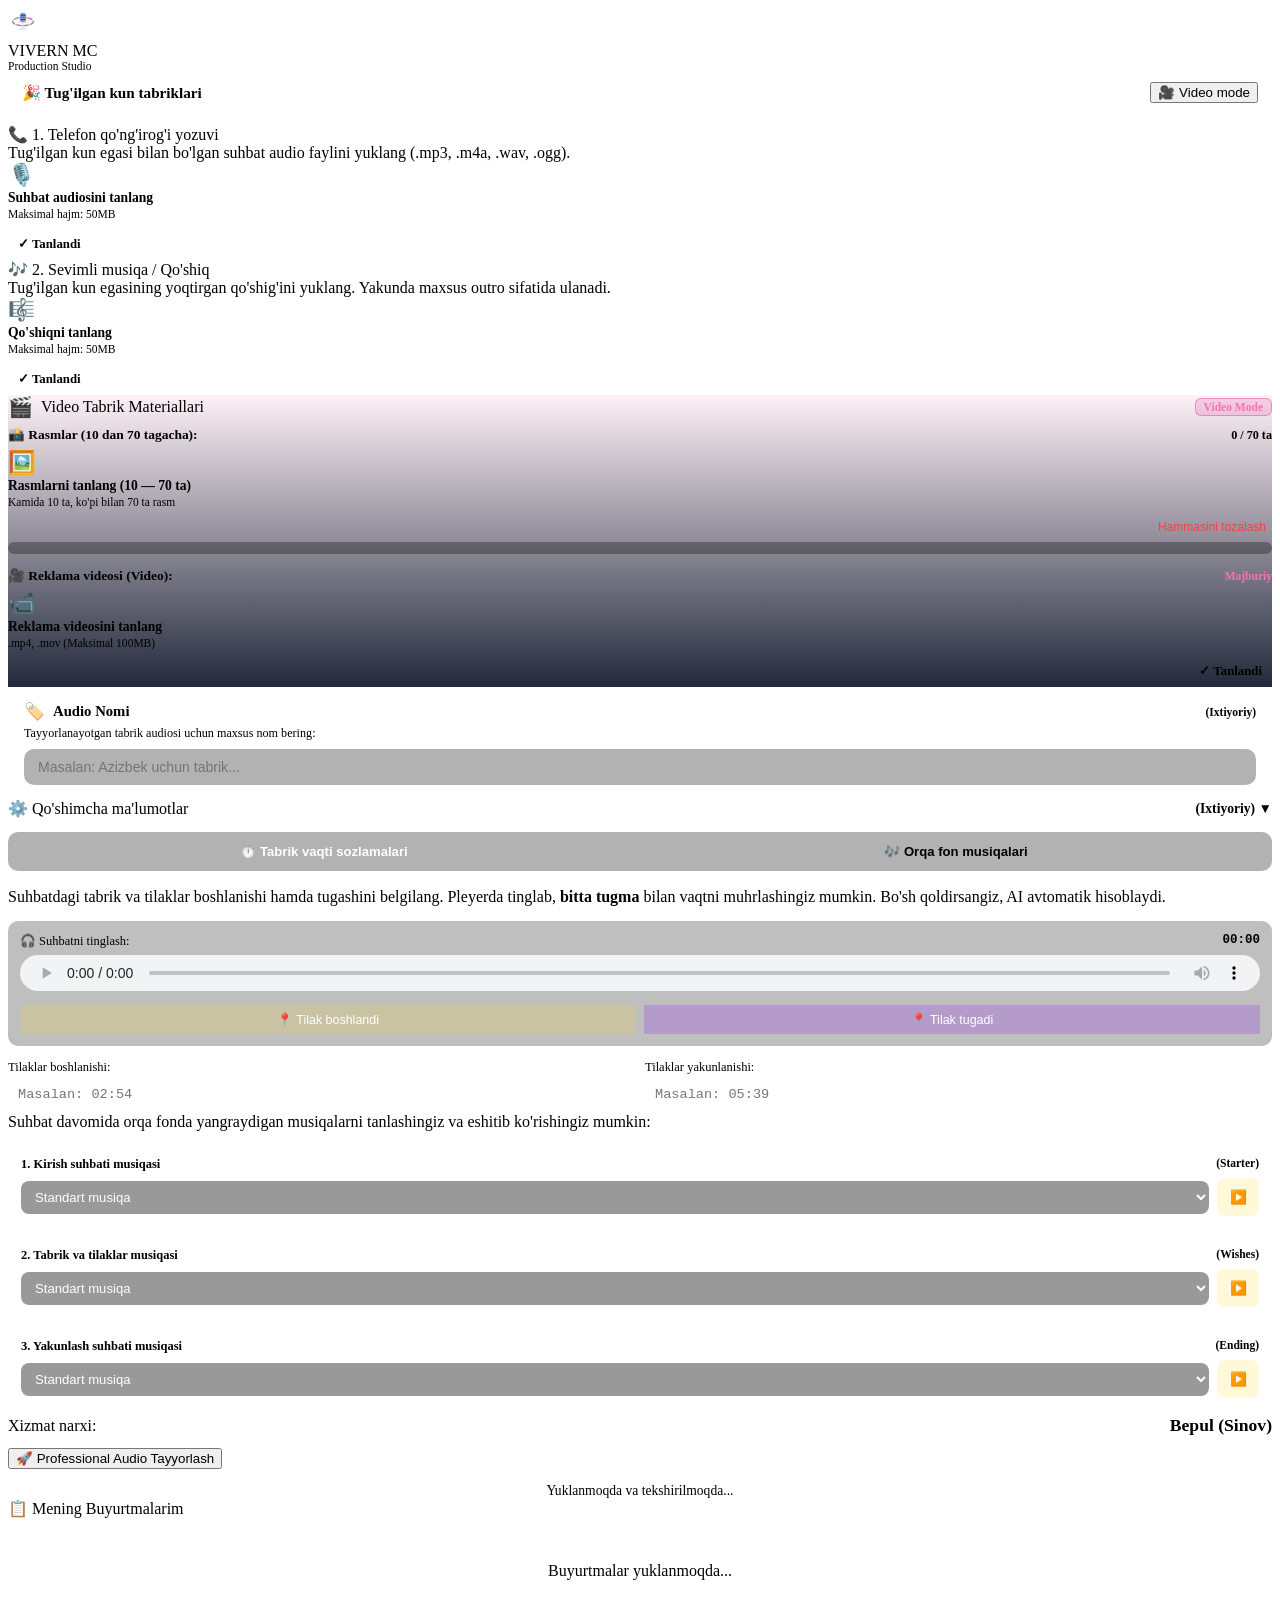
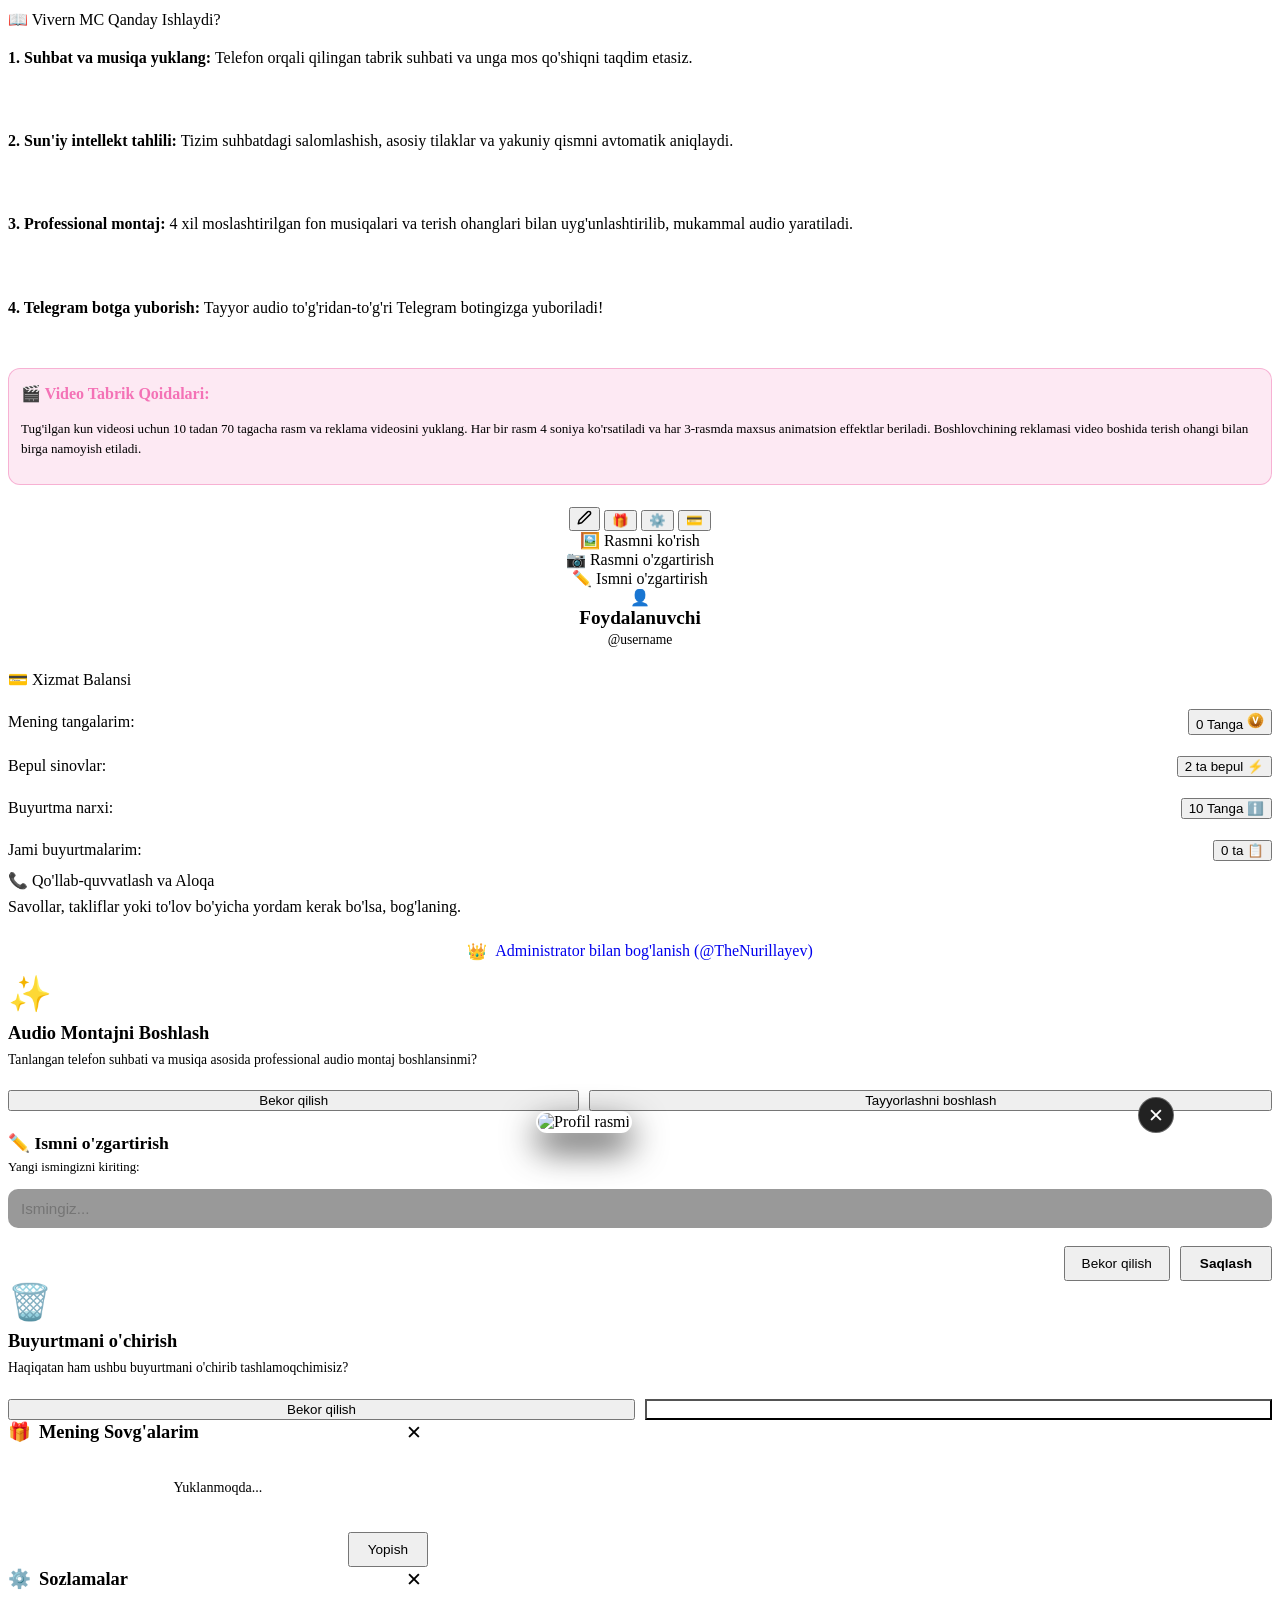
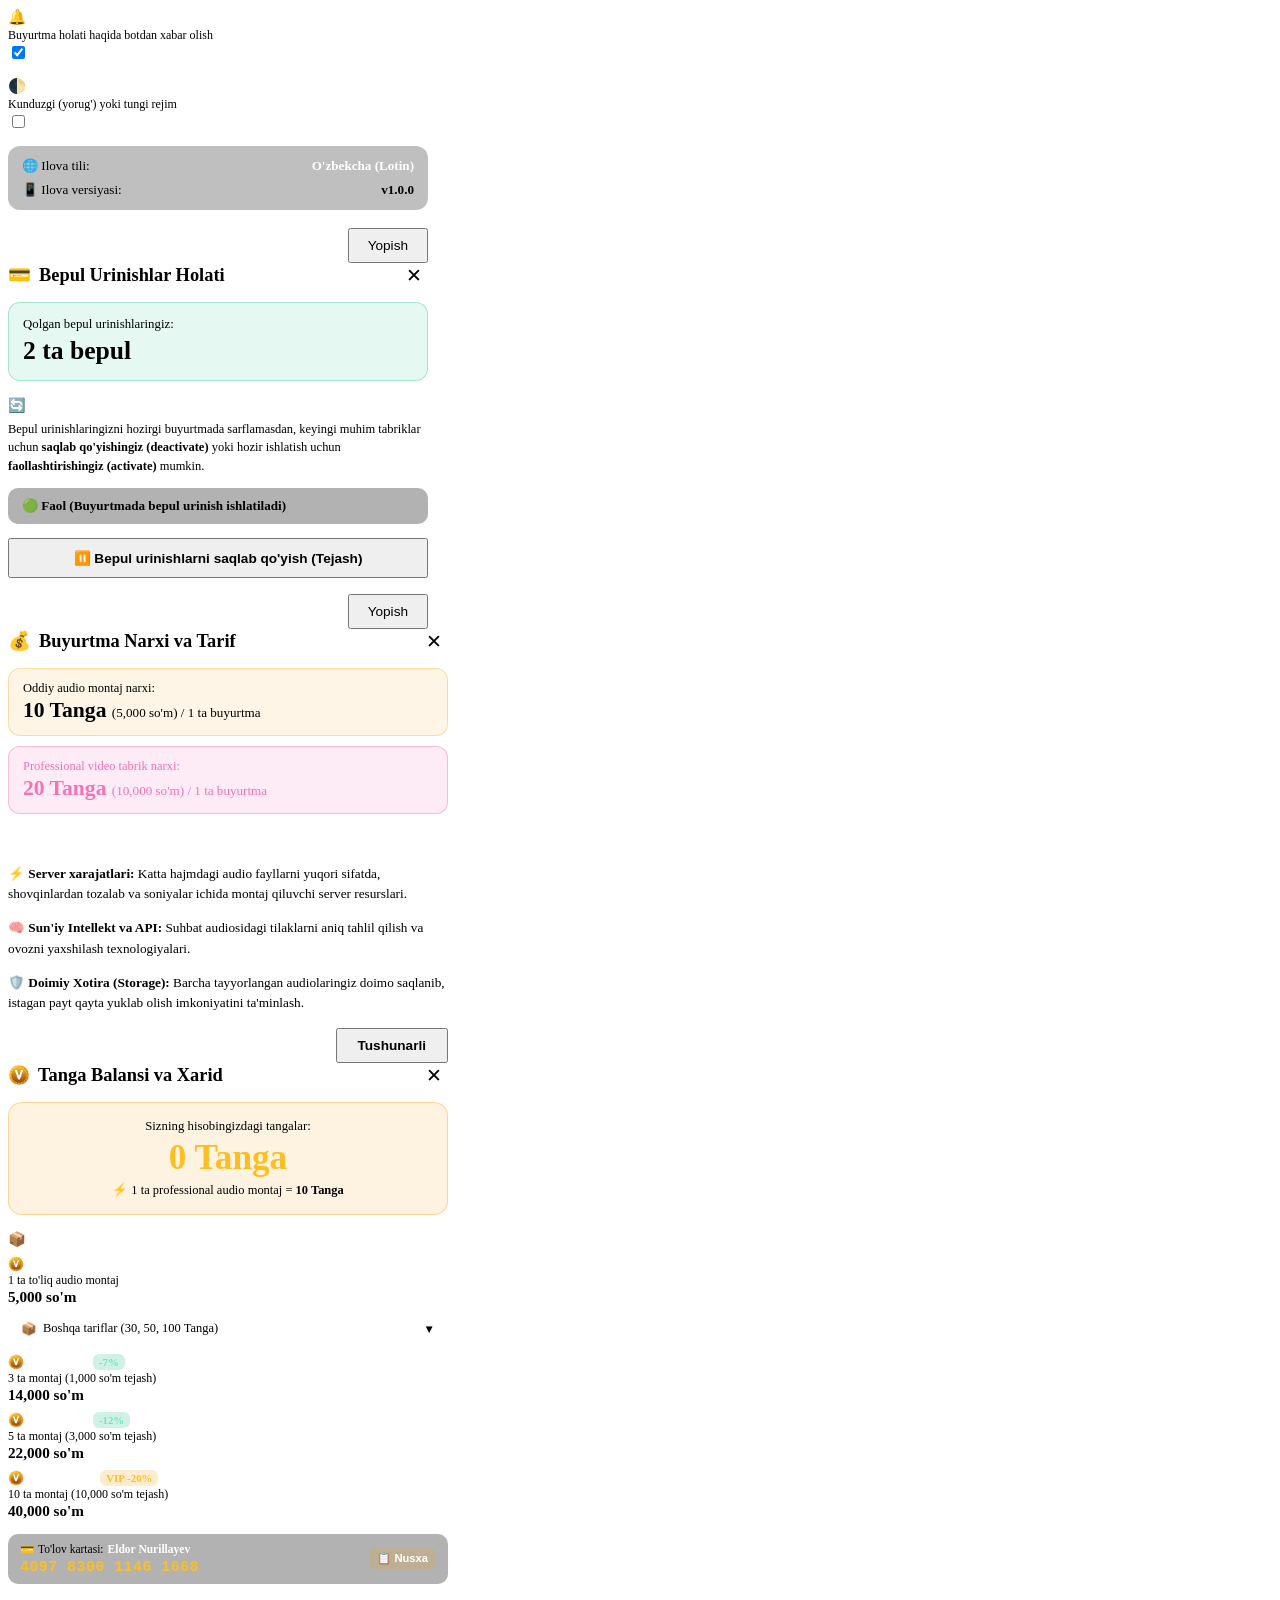
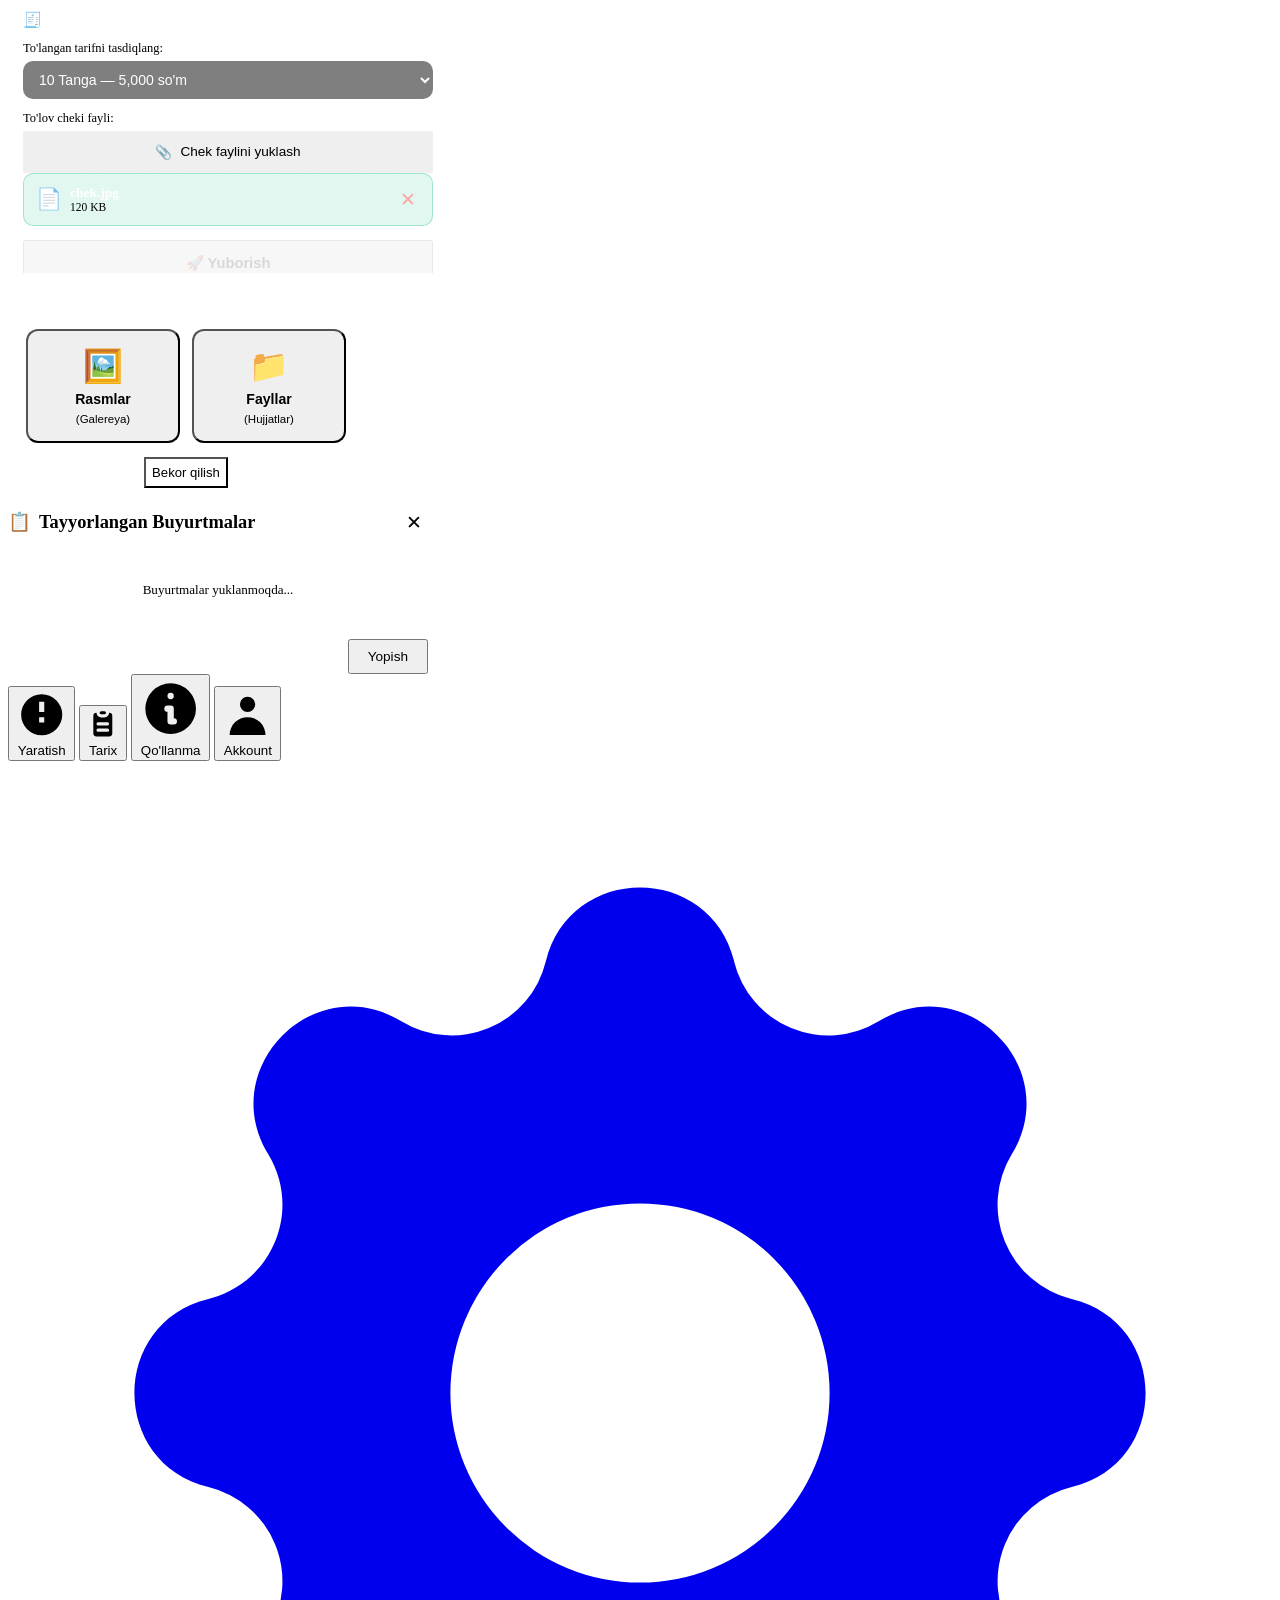
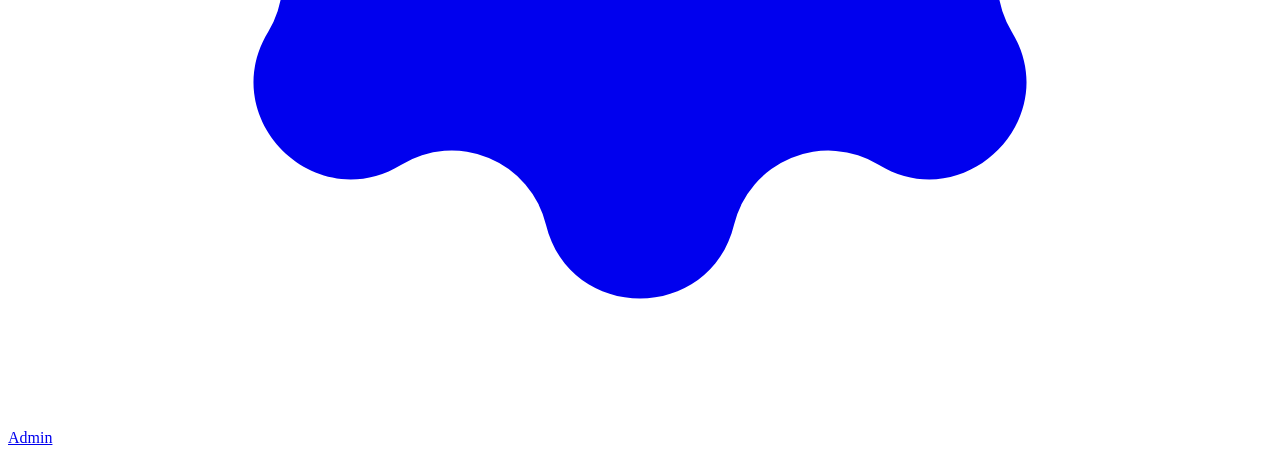
==== commit d9a50ab4: "feat: complete overhaul for video mode, pricing, track resolution, download fix, and stability" ====
--- a/web/index.html
+++ b/web/index.html
@@ -59,13 +59,6 @@
         <div style="font-size: 0.72rem; color: var(--text-muted);">Production Studio</div>
       </div>
     </div>
-    <div class="header-video-mode-wrap">
-      <button type="button" id="btn-toggle-video-mode" class="video-mode-toggle" onclick="toggleVideoMode()" title="Video tabrik rejimini yoqish/o'chirish">
-        <span class="vm-camera-icon">🎥</span>
-        <span class="vm-label">Video mode</span>
-        <span class="vm-switch-knob"></span>
-      </button>
-    </div>
     <div class="user-badge" style="display:none;">
       <span id="user-name"></span>
       <span id="trial-badge"></span>
@@ -78,9 +71,13 @@
 
     <!-- Page: Create Audio -->
     <div id="page-create" class="tab-content">
-      <div class="status-banner" style="padding: 12px 14px; margin-bottom: 12px; display: flex; justify-content: space-between; align-items: center;">
+      <div class="status-banner" style="padding: 10px 14px; margin-bottom: 12px; display: flex; justify-content: space-between; align-items: center;">
         <div style="font-weight: 700; font-size: 0.95rem;">🎉 Tug'ilgan kun tabriklari</div>
-        <div style="font-size: 1.3rem;">🎵</div>
+        <button type="button" id="btn-toggle-video-mode" class="video-mode-toggle" onclick="toggleVideoMode()" title="Video tabrik rejimini yoqish/o'chirish">
+          <span class="vm-camera-icon">🎥</span>
+          <span class="vm-label">Video mode</span>
+          <span class="vm-switch-knob"></span>
+        </button>
       </div>
 
       <!-- Upload 1: Original Phone Call Recording -->
@@ -125,15 +122,12 @@
 
       <!-- Video Mode Section: Photos (10-70) & Host Promo Video (Revealed when Video Mode is ON) -->
       <div id="card-video-mode-section" class="card upload-card hidden" style="border-color: rgba(236, 72, 153, 0.4); background: linear-gradient(180deg, rgba(236,72,153,0.08), rgba(15,23,42,0.92));">
-        <div class="card-title" style="display: flex; justify-content: space-between; align-items: center; margin-bottom: 4px;">
+        <div class="card-title" style="display: flex; justify-content: space-between; align-items: center; margin-bottom: 8px;">
           <div style="display: flex; align-items: center; gap: 8px;">
             <span style="font-size: 1.25rem;">🎬</span>
             <span>Video Tabrik Materiallari</span>
           </div>
           <span class="badge" style="background: rgba(236, 72, 153, 0.2); color: #f472b6; border: 1px solid rgba(236, 72, 153, 0.5); font-size: 0.72rem; padding: 2px 8px; border-radius: 6px; font-weight: 600;">Video Mode</span>
-        </div>
-        <div class="card-desc" style="font-size: 0.78rem; line-height: 1.4; color: var(--text-muted); margin-bottom: 12px;">
-          Tug'ilgan kun videosi uchun 10 tadan 70 tagacha rasm va boshlovchining reklama videosini yuklang. Har bir rasm 4 soniya ko'rsatiladi va har 3-rasmda maxsus animatsion effektlar beriladi.
         </div>
 
         <!-- Part A: Photos (10 to 70) -->
@@ -161,33 +155,18 @@
 
         <!-- Part B: Host Promo Video -->
         <div style="font-size: 0.84rem; font-weight: 600; margin-top: 14px; margin-bottom: 6px; display: flex; justify-content: space-between; align-items: center;">
-          <span>🎥 Boshlovchining reklamasi (Video):</span>
+          <span>🎥 Reklama videosi (Video):</span>
           <span style="font-size: 0.72rem; color: #f472b6; font-weight: 600;">Majburiy</span>
         </div>
         <div class="upload-box" id="drop-host-video" onclick="document.getElementById('input-host-video').click()">
           <input type="file" id="input-host-video" accept="video/*,.mp4,.mov,.avi,.mkv" style="display:none" onchange="handleHostVideoSelected(event)">
           <div style="font-size: 1.4rem; margin-bottom: 2px;">📹</div>
-          <div style="font-weight: 600; font-size: 0.85rem;">Boshlovchi videosini tanlang</div>
+          <div style="font-weight: 600; font-size: 0.85rem;">Reklama videosini tanlang</div>
           <div style="font-size: 0.72rem; color: var(--text-muted); margin-top: 2px;">.mp4, .mov (Maksimal 100MB)</div>
         </div>
         <div id="file-info-host-video" class="file-chosen hidden" style="padding: 8px 10px; margin-top: 6px; display: flex; justify-content: space-between; align-items: center;">
           <span id="filename-host-video" style="font-weight: 500; font-size: 0.8rem; word-break: break-all;"></span>
           <span style="color: var(--accent-emerald); font-weight: bold; font-size: 0.8rem;">✓ Tanlandi</span>
-        </div>
-
-        <!-- Host Promo Video Position Selector -->
-        <div style="margin-top: 12px; display: flex; align-items: center; justify-content: space-between; background: rgba(0,0,0,0.25); padding: 8px 12px; border-radius: 8px; border: 1px solid var(--border-color);">
-          <span style="font-size: 0.78rem; color: var(--text-muted);">Reklama joylashuvi:</span>
-          <div style="display: flex; gap: 12px;">
-            <label style="font-size: 0.78rem; cursor: pointer; display: flex; align-items: center; gap: 4px; color: var(--text-main);">
-              <input type="radio" name="host_video_pos" value="intro" checked>
-              <span>Boshida (Intro)</span>
-            </label>
-            <label style="font-size: 0.78rem; cursor: pointer; display: flex; align-items: center; gap: 4px; color: var(--text-main);">
-              <input type="radio" name="host_video_pos" value="outro">
-              <span>Oxirida (Outro)</span>
-            </label>
-          </div>
         </div>
       </div>
 
@@ -366,6 +345,13 @@
           <p><b>3. Professional montaj:</b> 4 xil moslashtirilgan fon musiqalari va terish ohanglari bilan uyg'unlashtirilib, mukammal audio yaratiladi.</p>
           <br>
           <p><b>4. Telegram botga yuborish:</b> Tayyor audio to'g'ridan-to'g'ri Telegram botingizga yuboriladi!</p>
+          <br>
+          <div style="background: rgba(236, 72, 153, 0.12); border: 1px solid rgba(236, 72, 153, 0.35); border-radius: 12px; padding: 12px; margin-top: 6px;">
+            <div style="font-weight: 700; color: #f472b6; margin-bottom: 6px;">🎬 Video Tabrik Qoidalari:</div>
+            <p style="font-size: 0.82rem; color: var(--text-main); line-height: 1.5;">
+              Tug'ilgan kun videosi uchun 10 tadan 70 tagacha rasm va reklama videosini yuklang. Har bir rasm 4 soniya ko'rsatiladi va har 3-rasmda maxsus animatsion effektlar beriladi. Boshlovchining reklamasi video boshida terish ohangi bilan birga namoyish etiladi.
+            </p>
+          </div>
         </div>
       </div>
     </div>
@@ -645,10 +631,19 @@
         <button onclick="closePriceExplanationModal()" style="background: none; border: none; color: var(--text-muted); font-size: 1.2rem; cursor: pointer;">✕</button>
       </div>
 
-      <div style="background: rgba(245, 158, 11, 0.1); border: 1px solid rgba(245, 158, 11, 0.3); border-radius: 12px; padding: 14px; margin-bottom: 16px;">
-        <div style="font-size: 0.8rem; color: var(--text-muted);">Oddiy audio montaj narxi:</div>
-        <div style="font-size: 1.6rem; font-weight: 800; color: var(--accent-gold); margin-top: 4px;">
-          10 Tanga <span style="font-size: 0.85rem; font-weight: 500; color: var(--text-muted);">(5,000 so'm) / 1 ta buyurtma</span>
+      <div style="display: flex; flex-direction: column; gap: 10px; margin-bottom: 16px;">
+        <div style="background: rgba(245, 158, 11, 0.1); border: 1px solid rgba(245, 158, 11, 0.3); border-radius: 12px; padding: 12px 14px;">
+          <div style="font-size: 0.78rem; color: var(--text-muted);">Oddiy audio montaj narxi:</div>
+          <div style="font-size: 1.35rem; font-weight: 800; color: var(--accent-gold); margin-top: 2px;">
+            10 Tanga <span style="font-size: 0.82rem; font-weight: 500; color: var(--text-muted);">(5,000 so'm) / 1 ta buyurtma</span>
+          </div>
+        </div>
+
+        <div style="background: rgba(236, 72, 153, 0.1); border: 1px solid rgba(236, 72, 153, 0.3); border-radius: 12px; padding: 12px 14px;">
+          <div style="font-size: 0.78rem; color: #f472b6;">Professional video tabrik narxi:</div>
+          <div style="font-size: 1.35rem; font-weight: 800; color: #f472b6; margin-top: 2px;">
+            20 Tanga <span style="font-size: 0.82rem; font-weight: 500; color: var(--text-muted);">(10,000 so'm) / 1 ta buyurtma</span>
+          </div>
         </div>
       </div>
 
